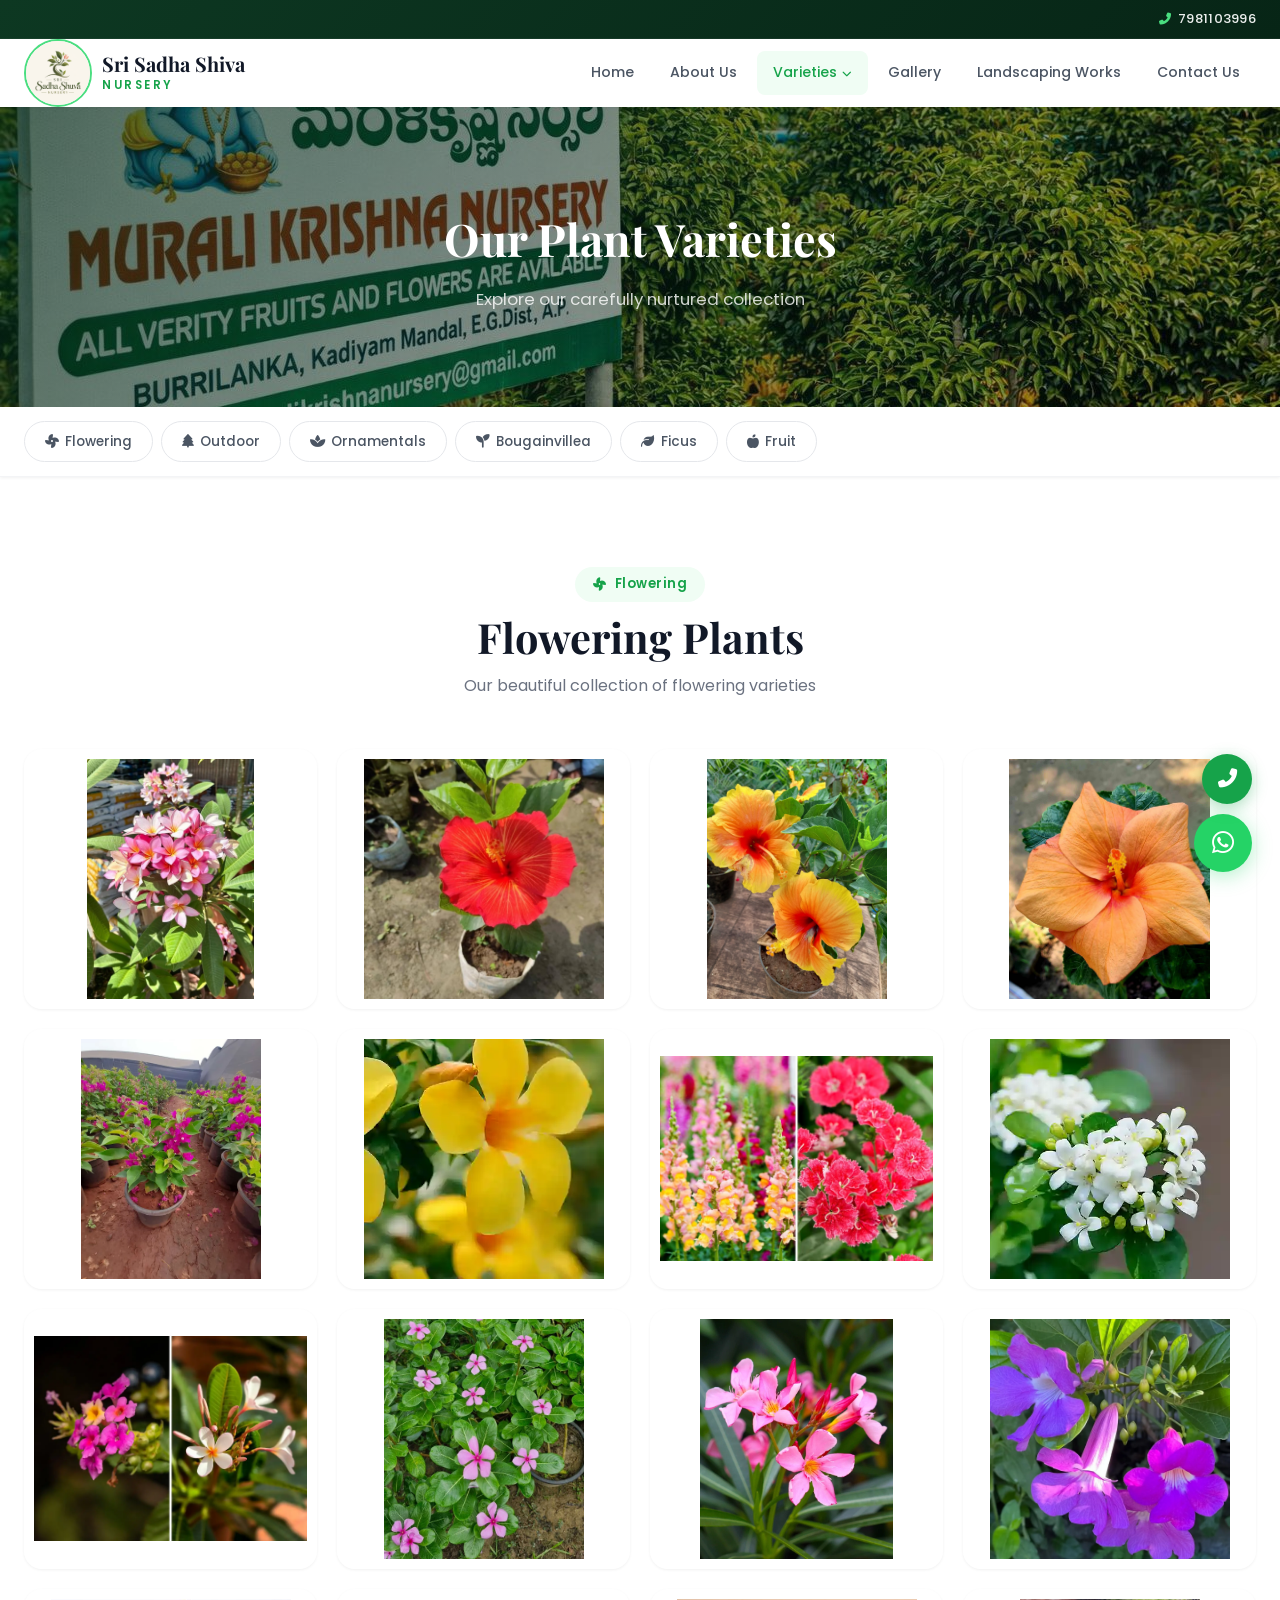
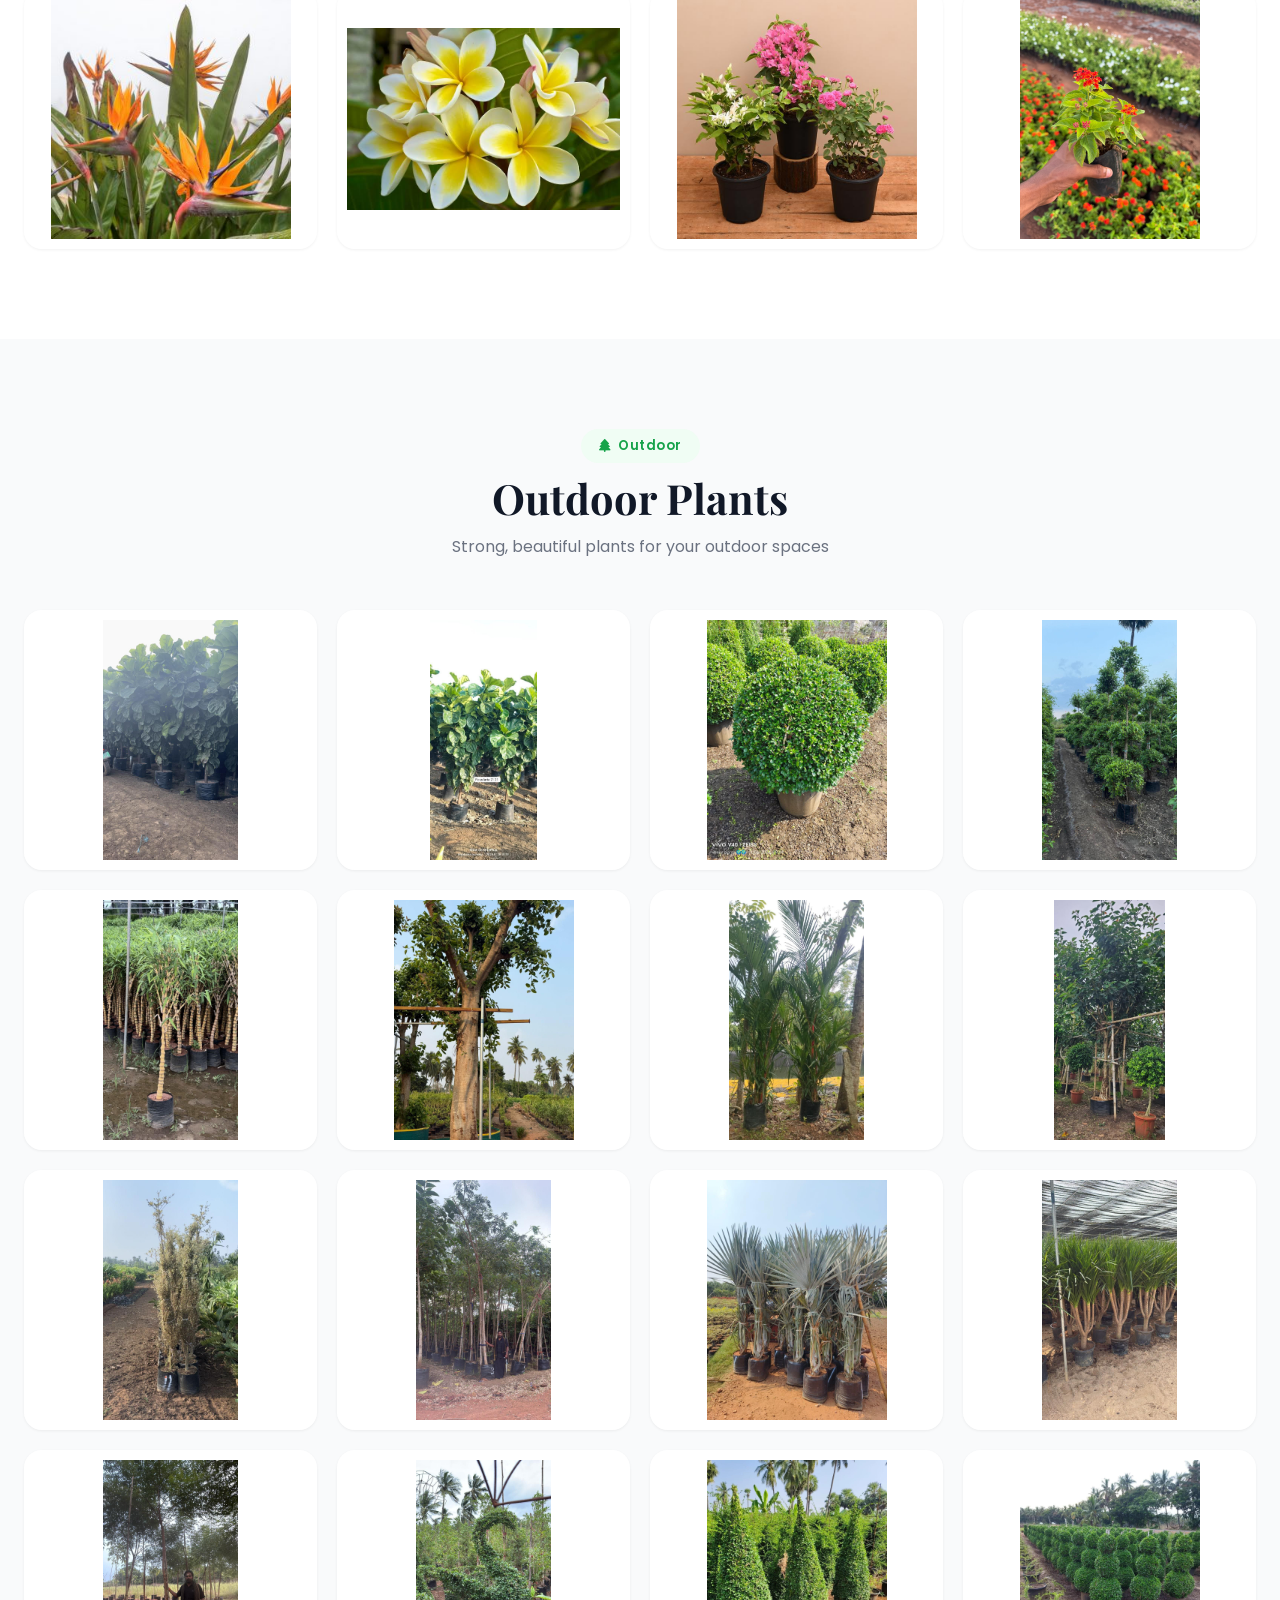
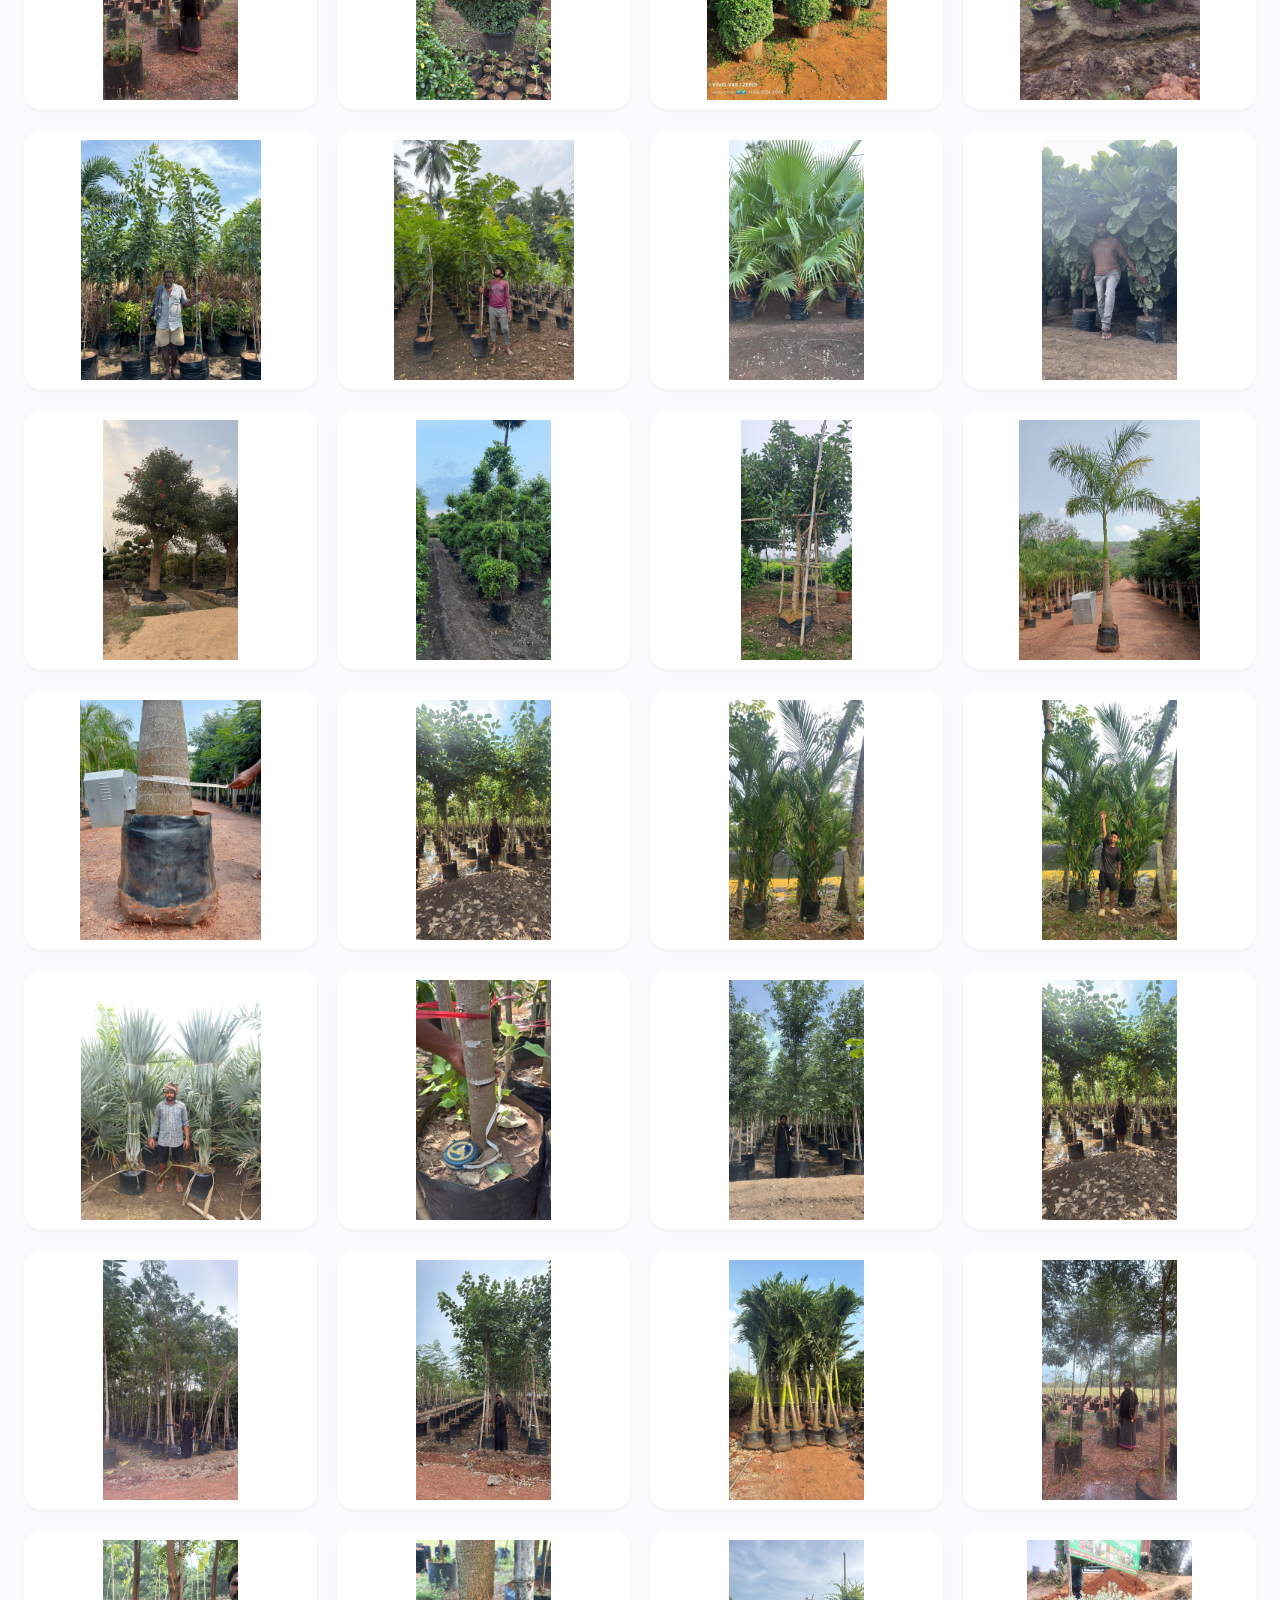
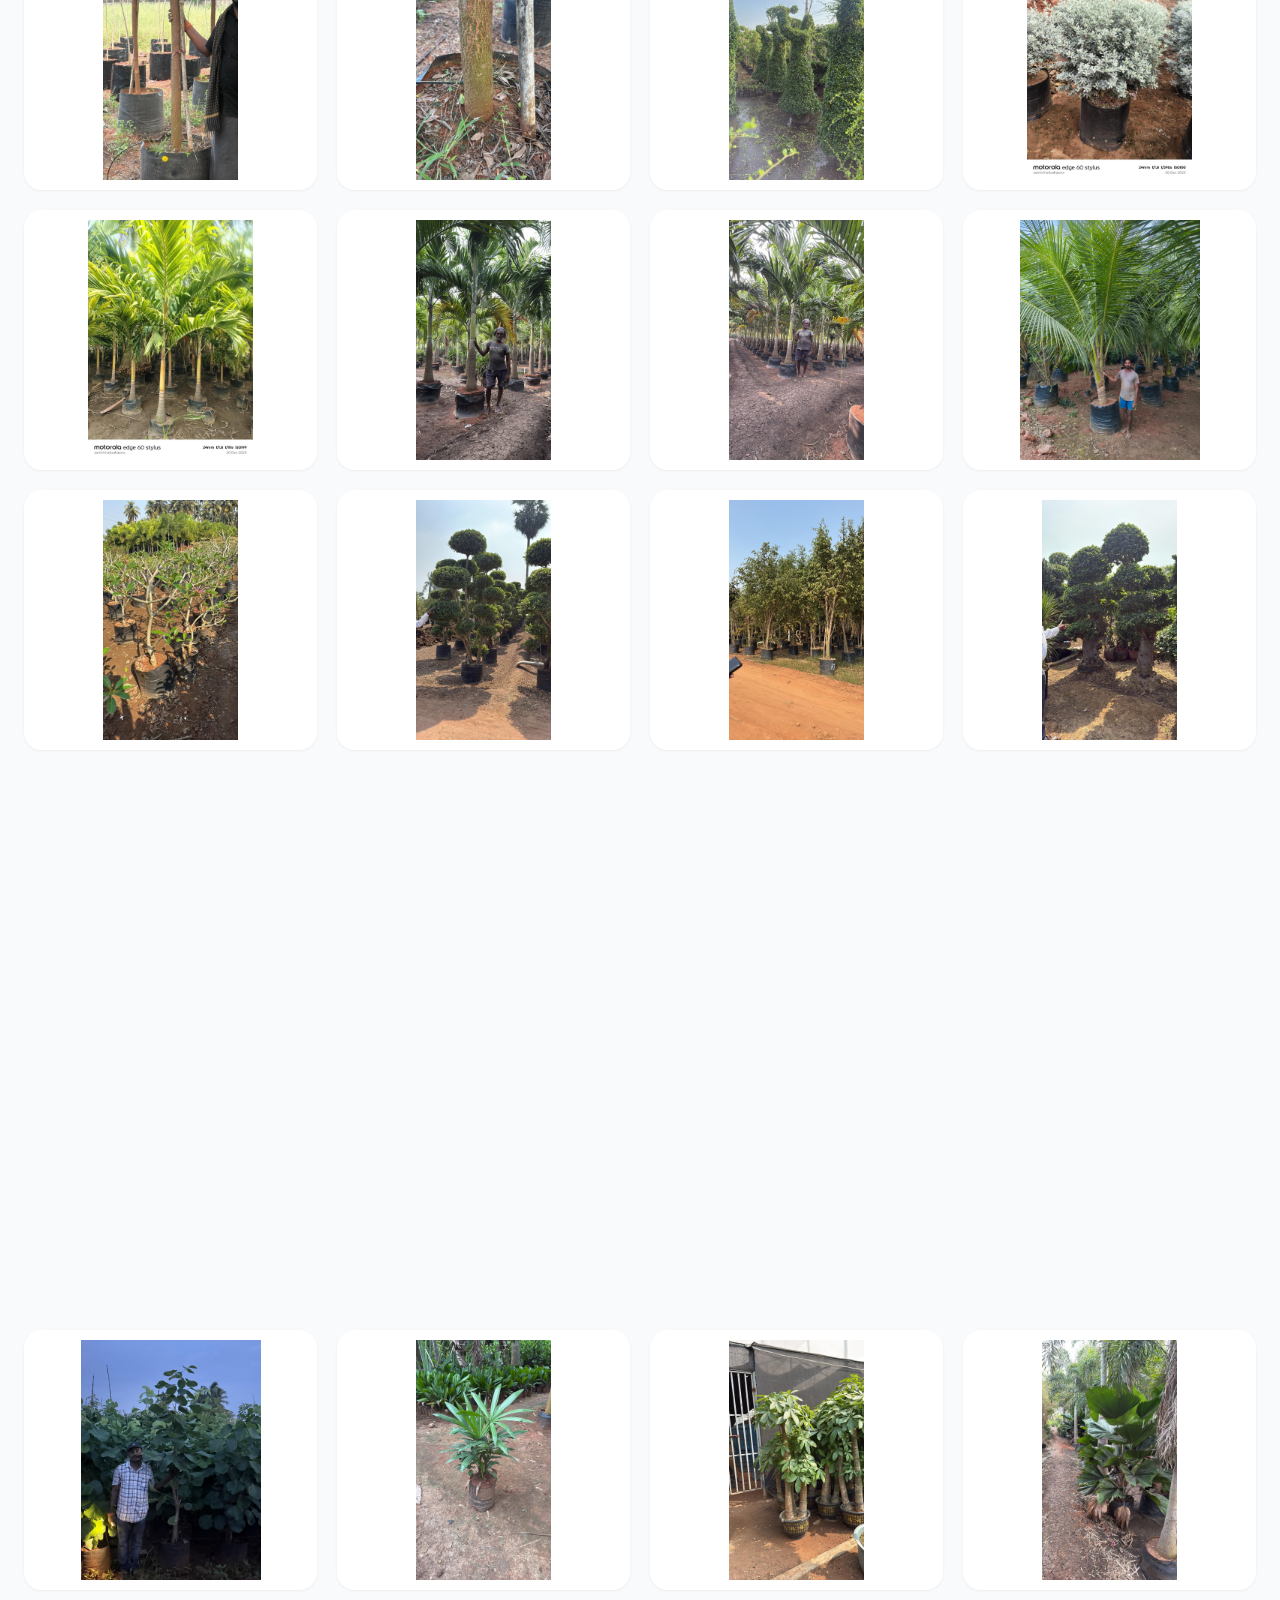
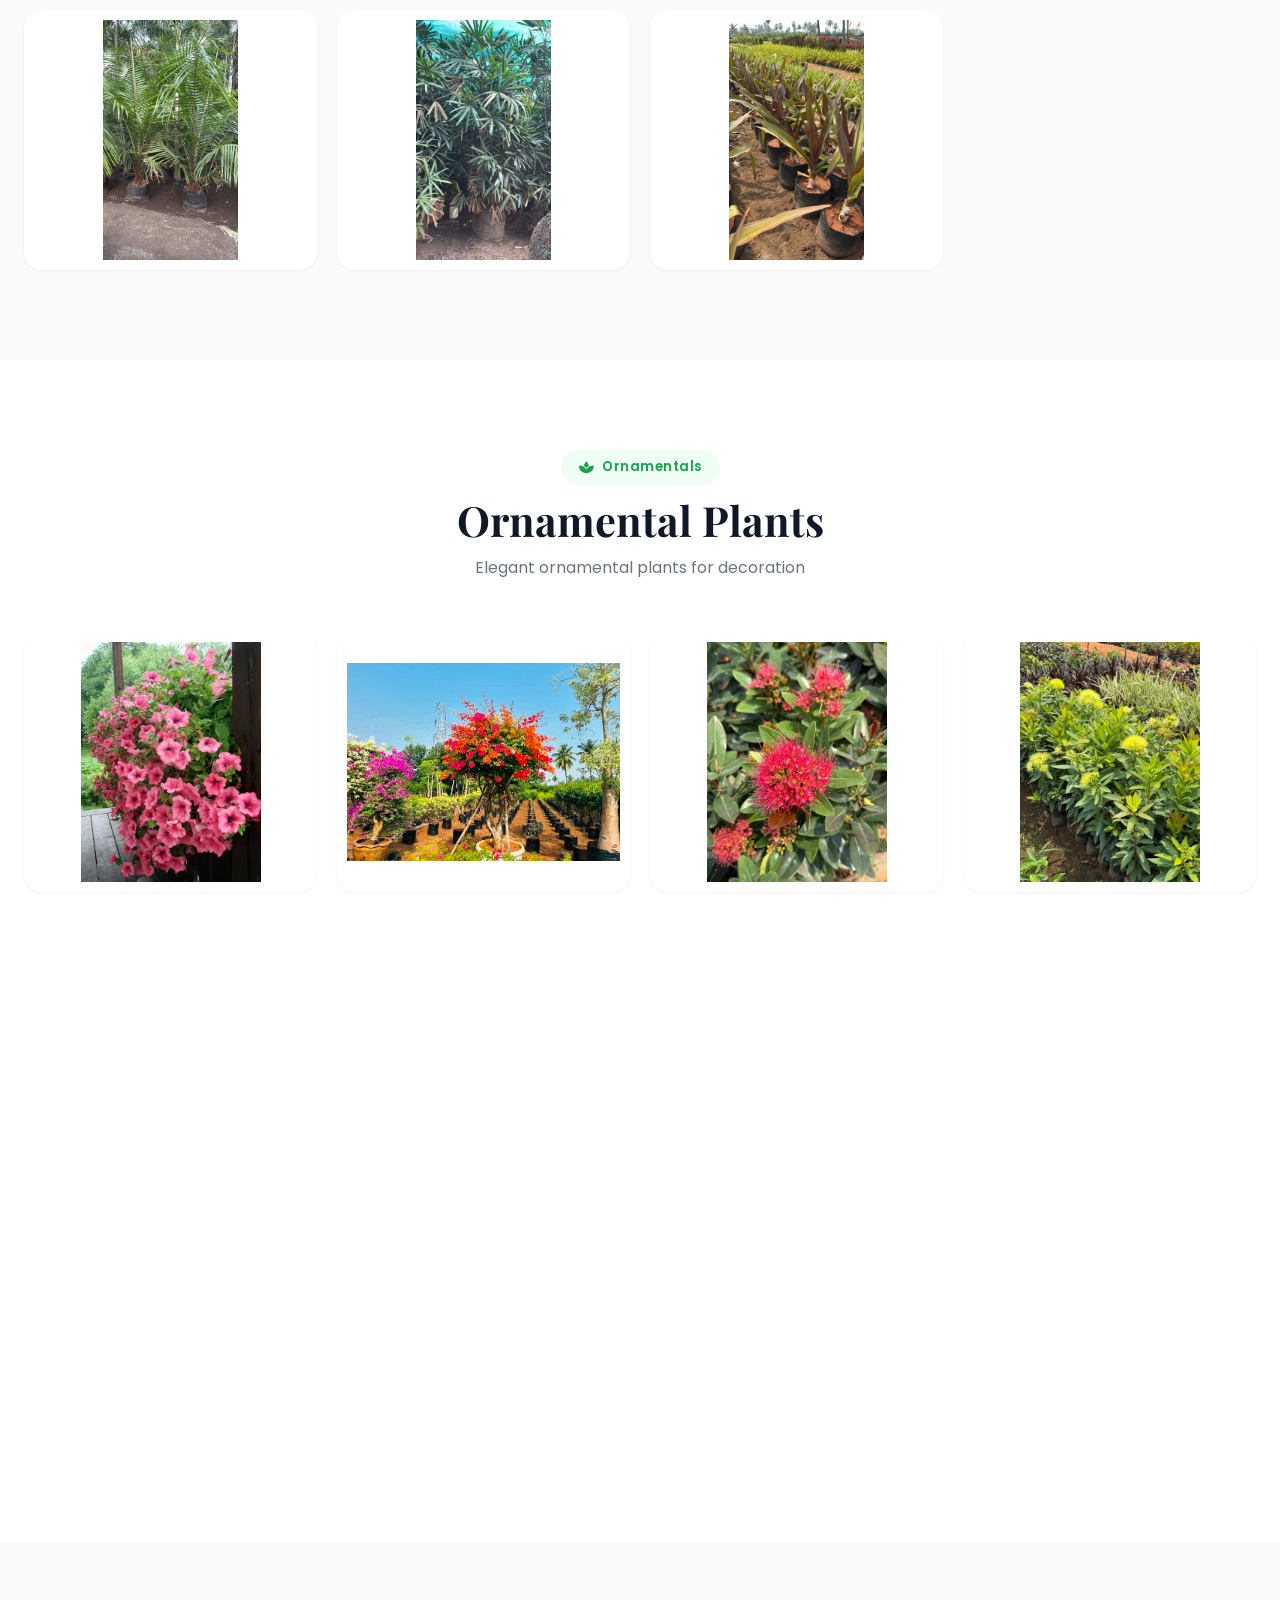
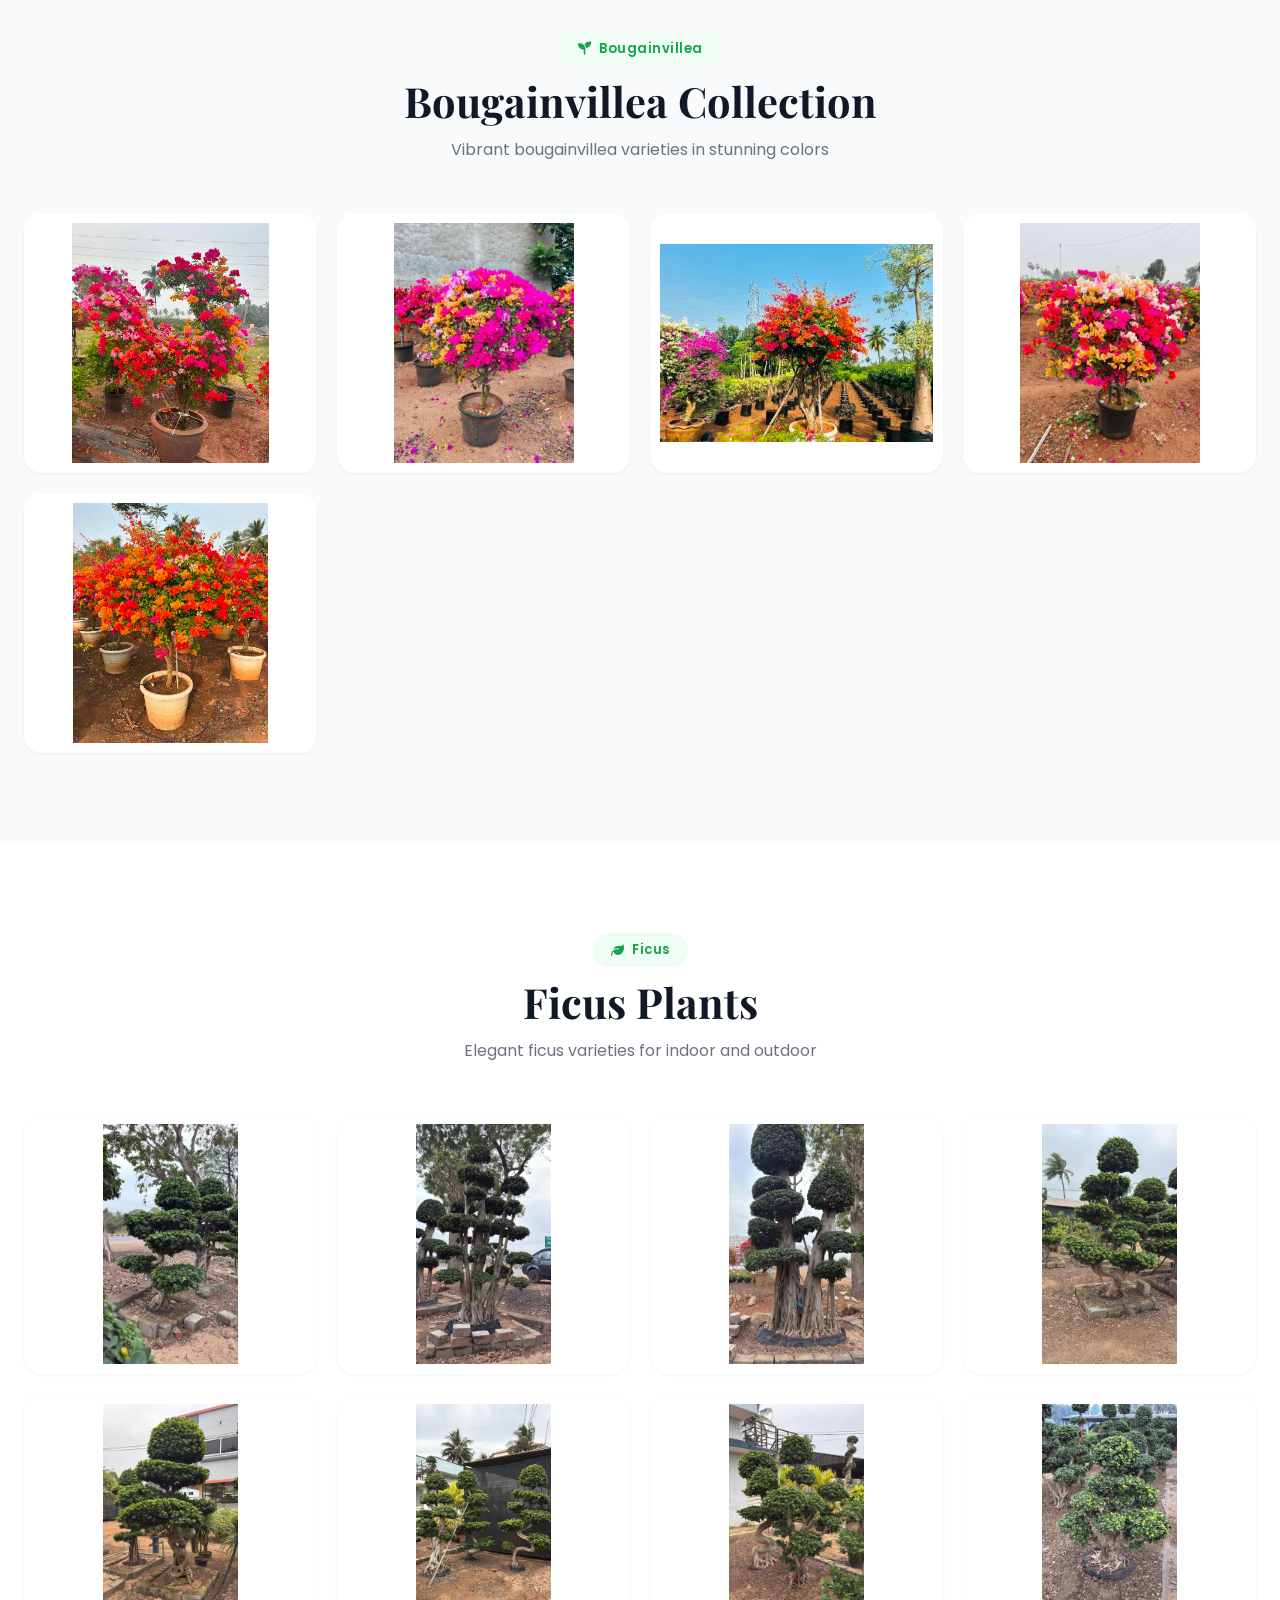
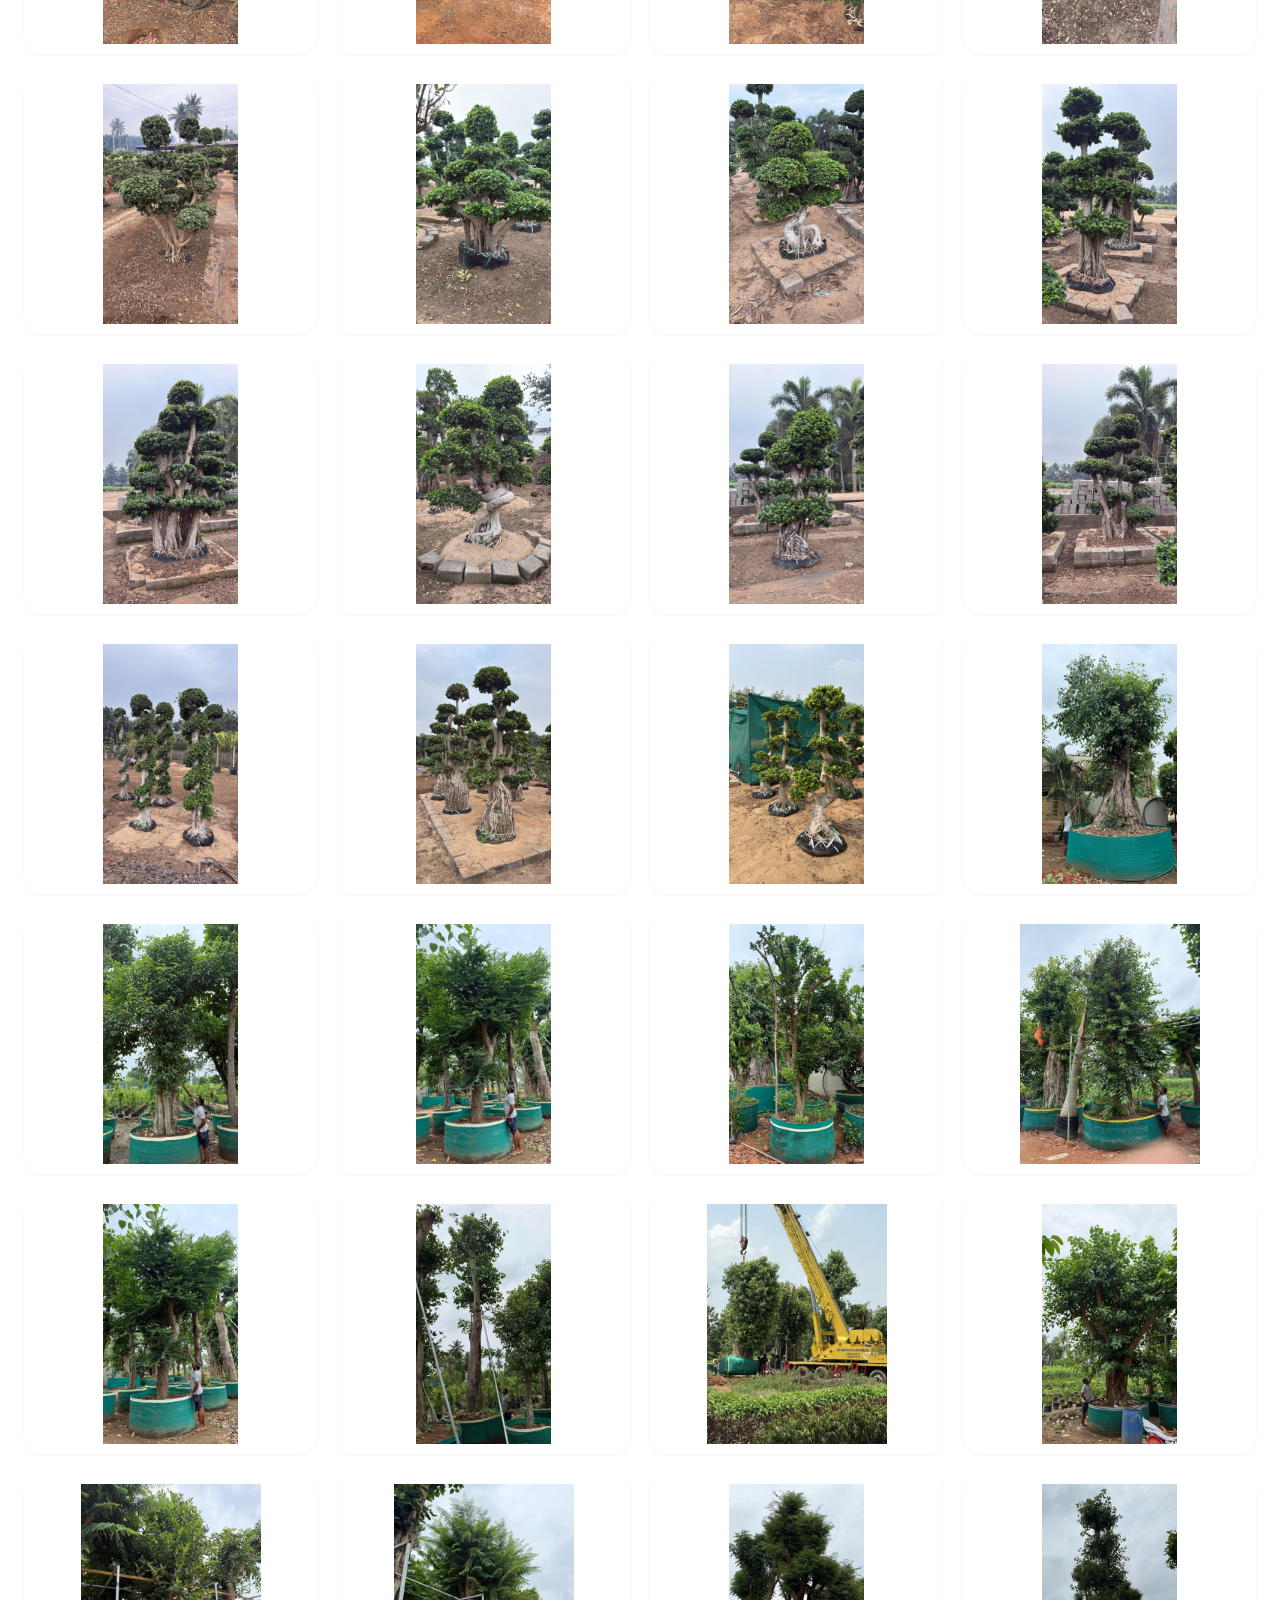
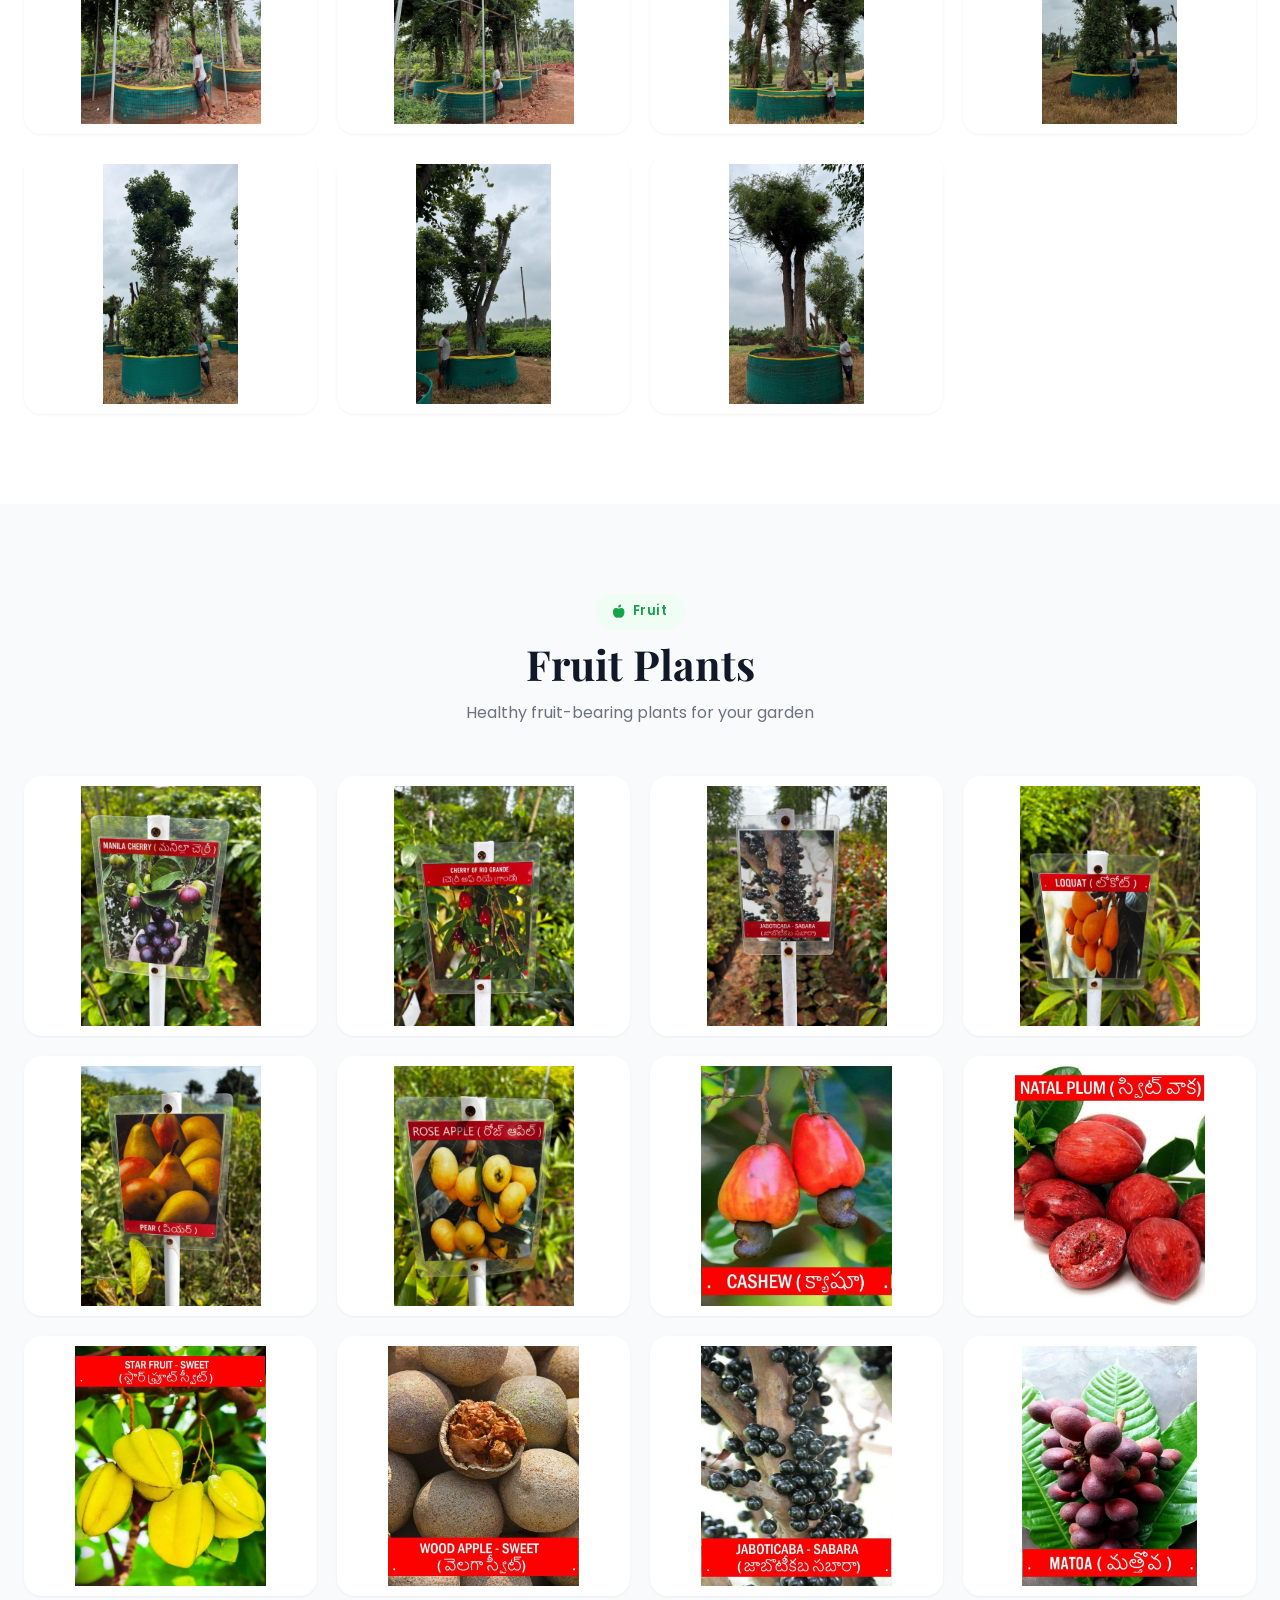
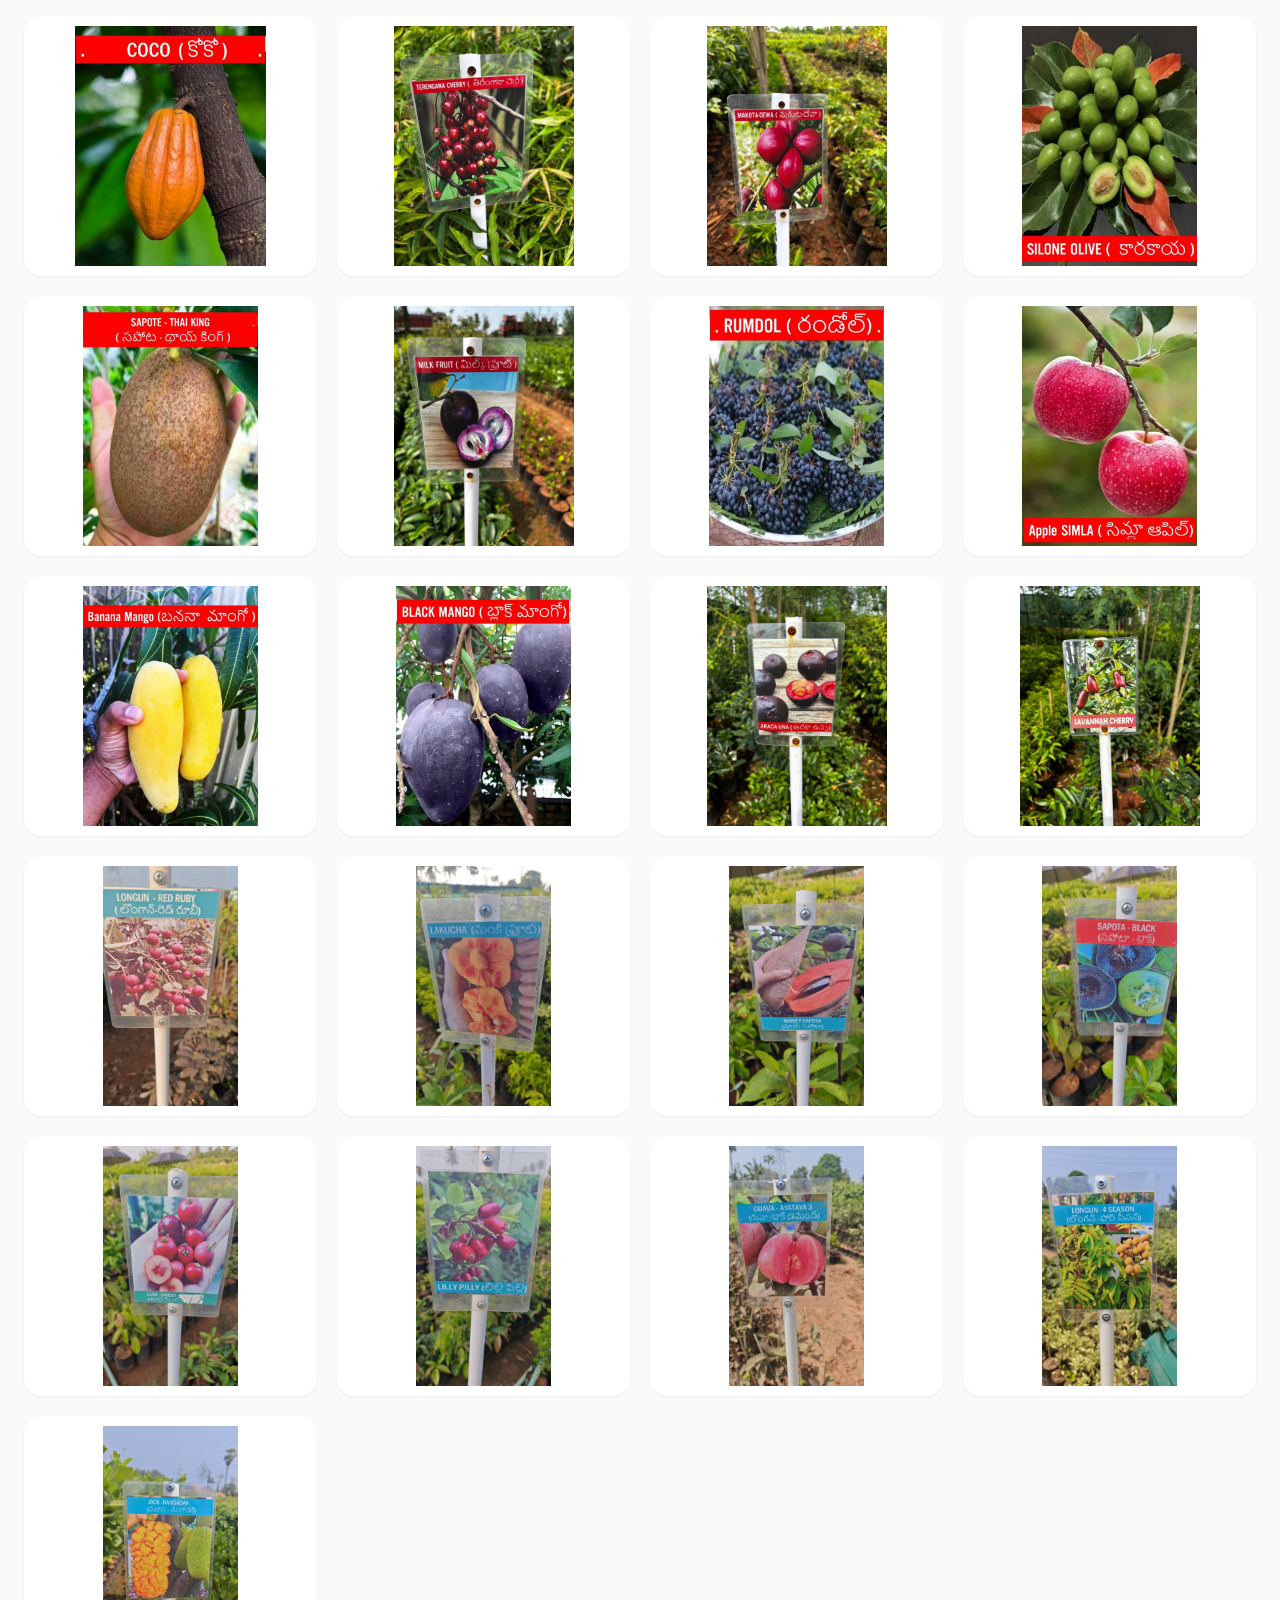
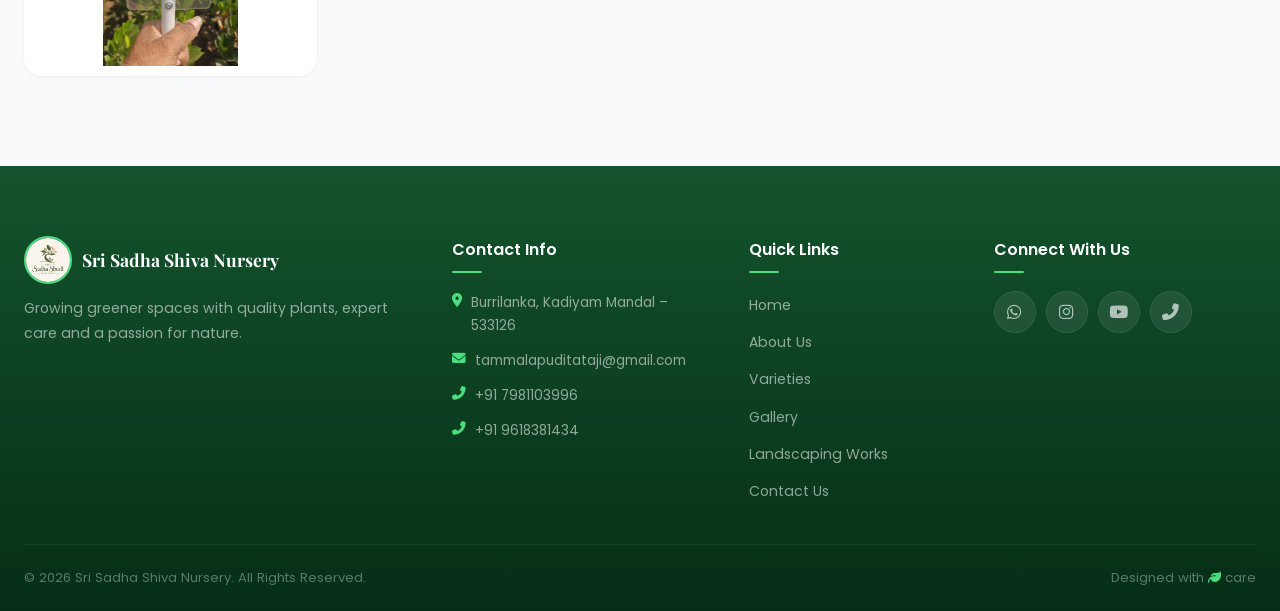
==== plants.html @ 2cfa82bd "Initial commit for Sri Sadha Shiva Nursery" ====
<!DOCTYPE html>
<html lang="en">
<head>
    <meta charset="UTF-8">
    <meta name="viewport" content="width=device-width, initial-scale=1.0">
    <title>Plant Varieties | Sri Sadha Shiva Nursery</title>
    <meta name="description" content="Explore our wide variety of plants - Flowering, Indoor, Outdoor, Ornamental, Bougainvillea, Ficus, and Fruit plants at Sri Sadha Shiva Nursery.">
    <link rel="preconnect" href="https://fonts.googleapis.com">
    <link rel="preconnect" href="https://fonts.gstatic.com" crossorigin>
    <link href="https://fonts.googleapis.com/css2?family=Playfair+Display:wght@400;500;600;700&family=Poppins:wght@300;400;500;600;700&family=Dancing+Script:wght@500;700&display=swap" rel="stylesheet">
    <link rel="stylesheet" href="https://cdnjs.cloudflare.com/ajax/libs/font-awesome/6.5.1/css/all.min.css">
    <link rel="stylesheet" href="styles.css">
</head>
<body>

<!-- ===== TOP BAR ===== -->
<div class="top-bar">
    <div class="container top-bar-inner">
        <div class="top-bar-right">
            <a href="tel:7981103996"><i class="fas fa-phone-alt"></i> 7981103996</a>
        </div>
    </div>
</div>

<!-- ===== HEADER ===== -->
<header class="header" id="header">
    <div class="container header-inner">
        <a href="index.html" class="logo">
            <img src="image copy 15.png" alt="Sri Sadha Shiva Nursery Logo" class="logo-img">
            <div class="logo-text">
                <span class="logo-name">Sri Sadha Shiva</span>
                <span class="logo-sub">NURSERY</span>
            </div>
        </a>
        <nav class="nav-menu" id="navMenu">
            <a href="index.html" class="nav-link">Home</a>
            <a href="index.html#about" class="nav-link">About Us</a>
            <div class="nav-dropdown">
                <a href="plants.html" class="nav-link active">Varieties <i class="fas fa-chevron-down"></i></a>
                <div class="dropdown-content">
                    <a href="#flowering">Flowering Plants</a>
                    <a href="#indoor">Indoor Plants</a>
                    <a href="#outdoor">Outdoor Plants</a>
                    <a href="#ornamentals">Ornamentals</a>
                    <a href="#bougainvillea">Bougainvillea</a>
                    <a href="#ficus">Ficus Plants</a>
                    <a href="#fruit">Fruit Plants</a>
                </div>
            </div>
            <a href="index.html#gallery" class="nav-link">Gallery</a>
            <a href="index.html#landscape" class="nav-link">Landscaping Works</a>
            <a href="index.html#contact" class="nav-link">Contact Us</a>
        </nav>
        <div class="nav-toggle" id="navToggle">
            <span></span><span></span><span></span>
        </div>
    </div>
</header>

<!-- ===== PAGE HERO ===== -->
<section class="page-hero">
    <img src="homepage1.jpg" alt="Our Plant Varieties" class="page-hero-img">
    <div class="page-hero-overlay">
        <h1>Our Plant Varieties</h1>
        <p>Explore our carefully nurtured collection</p>
    </div>
</section>

<!-- ===== CATEGORY NAV ===== -->
<div class="category-nav">
    <div class="container">
        <div class="category-nav-inner">
            <a href="#flowering" class="cat-pill active"><i class="fas fa-fan"></i> Flowering</a>
            <a href="#outdoor" class="cat-pill"><i class="fas fa-tree"></i> Outdoor</a>
            <a href="#ornamentals" class="cat-pill"><i class="fas fa-spa"></i> Ornamentals</a>
            <a href="#bougainvillea" class="cat-pill"><i class="fas fa-seedling"></i> Bougainvillea</a>
            <a href="#ficus" class="cat-pill"><i class="fas fa-leaf"></i> Ficus</a>
            <a href="#fruit" class="cat-pill"><i class="fas fa-apple-whole"></i> Fruit</a>
        </div>
    </div>
</div>

<!-- ===== FLOWERING PLANTS ===== -->
<section class="plant-section section" id="flowering">
    <div class="container">
        <div class="section-header anim-up">
            <span class="section-label"><i class="fas fa-fan"></i> Flowering</span>
            <h2 class="section-title">Flowering Plants</h2>
            <p class="section-desc">Our beautiful collection of flowering varieties</p>
        </div>
        <div class="plant-grid" id="floweringGrid"></div>
    </div>
</section>

<!-- ===== OUTDOOR PLANTS ===== -->
<section class="plant-section section section-alt" id="outdoor">
    <div class="container">
        <div class="section-header anim-up">
            <span class="section-label"><i class="fas fa-tree"></i> Outdoor</span>
            <h2 class="section-title">Outdoor Plants</h2>
            <p class="section-desc">Strong, beautiful plants for your outdoor spaces</p>
        </div>
        <div class="plant-grid" id="outdoorGrid"></div>
    </div>
</section>

<!-- ===== ORNAMENTALS ===== -->
<section class="plant-section section" id="ornamentals">
    <div class="container">
        <div class="section-header anim-up">
            <span class="section-label"><i class="fas fa-spa"></i> Ornamentals</span>
            <h2 class="section-title">Ornamental Plants</h2>
            <p class="section-desc">Elegant ornamental plants for decoration</p>
        </div>
        <div class="plant-grid" id="ornamentalsGrid"></div>
    </div>
</section>

<!-- ===== BOUGAINVILLEA ===== -->
<section class="plant-section section section-alt" id="bougainvillea">
    <div class="container">
        <div class="section-header anim-up">
            <span class="section-label"><i class="fas fa-seedling"></i> Bougainvillea</span>
            <h2 class="section-title">Bougainvillea Collection</h2>
            <p class="section-desc">Vibrant bougainvillea varieties in stunning colors</p>
        </div>
        <div class="plant-grid" id="bougainvilleaGrid"></div>
    </div>
</section>

<!-- ===== FICUS PLANTS ===== -->
<section class="plant-section section" id="ficus">
    <div class="container">
        <div class="section-header anim-up">
            <span class="section-label"><i class="fas fa-leaf"></i> Ficus</span>
            <h2 class="section-title">Ficus Plants</h2>
            <p class="section-desc">Elegant ficus varieties for indoor and outdoor</p>
        </div>
        <div class="plant-grid" id="ficusGrid"></div>
    </div>
</section>

<!-- ===== FRUIT PLANTS ===== -->
<section class="plant-section section section-alt" id="fruit">
    <div class="container">
        <div class="section-header anim-up">
            <span class="section-label"><i class="fas fa-apple-whole"></i> Fruit</span>
            <h2 class="section-title">Fruit Plants</h2>
            <p class="section-desc">Healthy fruit-bearing plants for your garden</p>
        </div>
        <div class="plant-grid" id="fruitGrid"></div>
    </div>
</section>

<!-- ===== FOOTER ===== -->
<footer class="footer">
    <div class="footer-curve"></div>
    <div class="container">
        <div class="footer-grid">
            <div class="footer-col">
                <div class="footer-brand">
                    <img src="image copy 15.png" alt="Logo" class="footer-logo">
                    <h3>Sri Sadha Shiva Nursery</h3>
                </div>
                <p class="footer-desc">Growing greener spaces with quality plants, expert care and a passion for nature.</p>
            </div>
            <div class="footer-col">
                <h4>Contact Info</h4>
                <ul class="footer-contact">
                    <li><i class="fas fa-map-marker-alt"></i> Burrilanka, Kadiyam Mandal – 533126</li>
                    <li><i class="fas fa-envelope"></i> <a href="mailto:tammalapuditataji@gmail.com">tammalapuditataji@gmail.com</a></li>
                    <li><i class="fas fa-phone-alt"></i> <a href="tel:7981103996">+91 7981103996</a></li>
                    <li><i class="fas fa-phone-alt"></i> <a href="tel:9618381434">+91 9618381434</a></li>
                </ul>
            </div>
            <div class="footer-col">
                <h4>Quick Links</h4>
                <ul class="footer-links">
                    <li><a href="index.html">Home</a></li>
                    <li><a href="index.html#about">About Us</a></li>
                    <li><a href="plants.html">Varieties</a></li>
                    <li><a href="index.html#gallery">Gallery</a></li>
                    <li><a href="index.html#landscape">Landscaping Works</a></li>
                    <li><a href="index.html#contact">Contact Us</a></li>
                </ul>
            </div>
            <div class="footer-col">
                <h4>Connect With Us</h4>
                <div class="footer-social">
                    <a href="https://wa.me/917981103996" target="_blank" class="social-icon"><i class="fab fa-whatsapp"></i></a>
                    <a href="https://www.instagram.com/sri_sadha_shiva_nursery?stkn=NnQ1b3c1eXBoYTY3" target="_blank" class="social-icon"><i class="fab fa-instagram"></i></a>
                    <a href="#" class="social-icon"><i class="fab fa-youtube"></i></a>
                    <a href="tel:7981103996" class="social-icon"><i class="fas fa-phone-alt"></i></a>
                </div>
            </div>
        </div>
        <div class="footer-bottom">
            <p>&copy; 2026 Sri Sadha Shiva Nursery. All Rights Reserved.</p>
            <p>Designed with <i class="fas fa-leaf" style="color: #4ade80;"></i> care</p>
        </div>
    </div>
</footer>

<!-- Lightbox -->
<div class="lightbox" id="lightbox">
    <button class="lightbox-close"><i class="fas fa-times"></i></button>
    <button class="lightbox-prev"><i class="fas fa-chevron-left"></i></button>
    <button class="lightbox-next"><i class="fas fa-chevron-right"></i></button>
    <div class="lightbox-content">
        <img src="" alt="" id="lightboxImg">
    </div>
</div>

<!-- Floating Buttons -->
<a href="https://wa.me/917981103996" target="_blank" class="floating-btn floating-whatsapp"><i class="fab fa-whatsapp"></i></a>
<a href="tel:7981103996" class="floating-btn floating-call"><i class="fas fa-phone-alt"></i></a>

<script src="script.js"></script>
<script src="plants-data.js"></script>
</body>
</html>
---- styles.css ----
/* ===== RESET & VARIABLES ===== */
*, *::before, *::after { margin: 0; padding: 0; box-sizing: border-box; }

:root {
    --green-50: #f0fdf4; --green-100: #dcfce7; --green-200: #bbf7d0;
    --green-300: #86efac; --green-400: #4ade80; --green-500: #22c55e;
    --green-600: #16a34a; --green-700: #15803d; --green-800: #166534;
    --green-900: #14532d; --green-950: #052e16;
    --white: #ffffff; --off-white: #f9fafb;
    --gray-50: #f9fafb; --gray-100: #f3f4f6; --gray-200: #e5e7eb;
    --gray-300: #d1d5db; --gray-500: #6b7280; --gray-600: #4b5563;
    --gray-700: #374151; --gray-800: #1f2937; --gray-900: #111827;
    --shadow-sm: 0 1px 3px rgba(0,0,0,0.06);
    --shadow-md: 0 4px 16px rgba(0,0,0,0.08);
    --shadow-lg: 0 12px 40px rgba(0,0,0,0.1);
    --radius: 12px; --radius-lg: 18px; --radius-xl: 24px;
    --transition: all 0.3s cubic-bezier(0.4, 0, 0.2, 1);
}

html { scroll-behavior: smooth; font-size: 16px; }

body {
    font-family: 'Poppins', sans-serif;
    color: var(--gray-700);
    background: var(--white);
    overflow-x: hidden;
    line-height: 1.7;
}

a { text-decoration: none; color: inherit; }
img { max-width: 100%; display: block; }

.container { max-width: 1280px; margin: 0 auto; padding: 0 24px; }
.section { padding: 90px 0; }
.section-alt { background: var(--gray-50); }

/* ===== SECTION HEADERS ===== */
.section-label {
    display: inline-flex; align-items: center; gap: 8px;
    background: var(--green-50); color: var(--green-600);
    padding: 6px 18px; border-radius: 50px;
    font-size: 0.82rem; font-weight: 600; letter-spacing: 0.5px;
    margin-bottom: 10px;
}
.section-title {
    font-family: 'Playfair Display', serif;
    font-size: 2.6rem; font-weight: 700; color: var(--gray-900);
    margin-bottom: 10px; line-height: 1.2;
}
.section-desc { color: var(--gray-500); font-size: 1rem; max-width: 550px; }
.section-header { text-align: center; margin-bottom: 50px; }
.section-header .section-desc { margin: 0 auto; }

/* ===== BUTTONS ===== */
.btn-primary {
    display: inline-flex; align-items: center; gap: 8px;
    padding: 13px 30px;
    background: linear-gradient(135deg, var(--green-500), var(--green-700));
    color: var(--white); border: none; border-radius: 50px;
    font-family: 'Poppins', sans-serif; font-size: 0.92rem; font-weight: 600;
    cursor: pointer; transition: var(--transition);
    box-shadow: 0 4px 15px rgba(22, 163, 74, 0.25);
}
.btn-primary:hover {
    transform: translateY(-2px);
    box-shadow: 0 8px 25px rgba(22, 163, 74, 0.35);
}
.btn-lg { padding: 16px 40px; font-size: 1rem; }
.btn-full { width: 100%; justify-content: center; }

/* ===== TOP BAR ===== */
.top-bar {
    background: linear-gradient(135deg, #0d3822, #072516);
    padding: 8px 0;
    border-bottom: 1px solid rgba(255, 255, 255, 0.05);
}
.top-bar-inner {
    display: flex; justify-content: flex-end; align-items: center;
}
.top-bar a {
    color: rgba(255,255,255,0.92); font-size: 0.82rem; font-weight: 500;
    display: flex; align-items: center; gap: 7px; transition: var(--transition);
    letter-spacing: 0.3px;
}
.top-bar a:hover { color: var(--white); }
.top-bar a i { font-size: 0.75rem; color: #4ade80; }

/* ===== HEADER ===== */
.header {
    background: var(--white);
    padding: 0;
    position: sticky; top: 0; z-index: 1000;
    box-shadow: var(--shadow-sm);
    transition: var(--transition);
}
.header.scrolled { box-shadow: var(--shadow-md); }

.header-inner {
    display: flex; justify-content: space-between; align-items: center;
}

.logo {
    display: flex; align-items: center; gap: 10px; z-index: 1001;
}
.logo-img {
    width: 68px; height: 68px; border-radius: 50%;
    object-fit: contain; border: 2px solid var(--green-400);
}
.logo-text { display: flex; flex-direction: column; }
.logo-name {
    font-family: 'Playfair Display', serif;
    font-size: 1.25rem; font-weight: 700; color: var(--gray-900); line-height: 1.2;
}
.logo-sub {
    font-size: 0.72rem; color: var(--green-600);
    font-weight: 600; letter-spacing: 2.5px;
}

.nav-menu { display: flex; align-items: center; gap: 4px; }

.nav-link {
    padding: 10px 16px; color: var(--gray-600);
    font-size: 0.88rem; font-weight: 500;
    border-radius: 8px; transition: var(--transition);
    display: flex; align-items: center; gap: 5px;
}
.nav-link:hover, .nav-link.active {
    color: var(--green-600); background: var(--green-50);
}
.nav-link i.fa-chevron-down { font-size: 0.6rem; transition: var(--transition); }

/* Dropdown */
.nav-dropdown { position: relative; }
.dropdown-content {
    position: absolute; top: 100%; left: 0;
    background: var(--white); min-width: 220px;
    border-radius: var(--radius); box-shadow: var(--shadow-lg);
    opacity: 0; visibility: hidden;
    transform: translateY(10px);
    transition: var(--transition);
    padding: 8px; z-index: 100;
    border: 1px solid var(--gray-100);
}
.nav-dropdown:hover .dropdown-content {
    opacity: 1; visibility: visible; transform: translateY(0);
}
.nav-dropdown:hover .nav-link i.fa-chevron-down {
    transform: rotate(180deg);
}
.dropdown-content a {
    display: flex; align-items: center; gap: 8px;
    padding: 10px 14px; color: var(--gray-600);
    font-size: 0.88rem; font-weight: 500;
    border-radius: 8px; transition: var(--transition);
}
.dropdown-content a:hover {
    background: var(--green-50); color: var(--green-700);
}

.nav-toggle {
    display: none; flex-direction: column; gap: 5px;
    cursor: pointer; z-index: 1001; padding: 5px;
}
.nav-toggle span {
    width: 25px; height: 2.5px; background: var(--gray-800);
    border-radius: 3px; transition: var(--transition);
}

/* ===== HERO ===== */
.hero {
    position: relative; width: 100%;
    padding: 0; overflow: hidden;
    background: #0a1f14;
}
.hero-slider { position: relative; width: 100%; display: grid; }
.hero-slide {
    grid-area: 1 / 1; width: 100%; height: 100%;
    opacity: 0; z-index: 1;
    display: flex; align-items: center; justify-content: center;
    position: relative;
    pointer-events: none;
    overflow: hidden;
}
.hero-slide.active {
    opacity: 1;
    z-index: 3;
    pointer-events: auto;
}
.hero-slide.last-active {
    opacity: 1 !important;
    z-index: 2 !important;
    transform: none !important;
    transition: none !important;
    pointer-events: none;
}
.hero-img {
    width: 100%; height: calc(100vh - 105px); object-fit: cover;
    object-position: center;
    display: block;
    transform: none !important;
}

/* Slide 1 (Image 1): Smooth fade transition */
.hero-slide:nth-child(1) {
    transform: none;
    transition: opacity 1.25s ease-in-out;
}
.hero-slide:nth-child(1).active {
    opacity: 1;
}

/* Slide 2 (Image 2): Smooth horizontal slide/reveal */
.hero-slide:nth-child(2) {
    transform: translate3d(35px, 0, 0);
    transition: opacity 1.15s cubic-bezier(0.25, 1, 0.5, 1), transform 1.25s cubic-bezier(0.22, 1, 0.36, 1);
}
.hero-slide:nth-child(2).active {
    opacity: 1;
    transform: translate3d(0, 0, 0);
}

/* Slide 3 (Image 3): Smooth fade transition */
.hero-slide:nth-child(3) {
    transform: none;
    transition: opacity 1.25s ease-in-out;
}
.hero-slide:nth-child(3).active {
    opacity: 1;
}

/* Slide 4 (Image 4): Smooth horizontal/soft reveal transition */
.hero-slide:nth-child(4) {
    transform: translate3d(-35px, 0, 0);
    transition: opacity 1.15s cubic-bezier(0.25, 1, 0.5, 1), transform 1.25s cubic-bezier(0.22, 1, 0.36, 1);
}
.hero-slide:nth-child(4).active {
    opacity: 1;
    transform: translate3d(0, 0, 0);
}

/* Hero Text Animation */
.hero-content {
    position: absolute; top: 48%; left: 0; transform: translateY(-50%);
    width: 100%; z-index: 10; pointer-events: none;
    padding: 0 6%; text-align: left;
}
.hero-text-anim {
    max-width: 700px;
    opacity: 0;
}
.hero-slide.active .hero-text-anim {
    opacity: 1;
}
.hero-strip {
    display: block;
    font-family: 'Poppins', sans-serif;
    font-size: 1.05rem;
    font-weight: 600;
    text-transform: uppercase;
    letter-spacing: 3.5px;
    color: #86efac;
    margin-bottom: 12px;
    text-shadow: 0 2px 12px rgba(0, 0, 0, 0.85);
    opacity: 0;
    transform: translateY(20px);
}
.hero-title-new {
    font-family: 'Playfair Display', Georgia, serif;
    font-size: 3.8rem;
    font-weight: 700;
    color: var(--white);
    line-height: 1.15;
    letter-spacing: -0.5px;
    text-shadow: 0 3px 22px rgba(0, 0, 0, 0.75), 0 1px 3px rgba(0, 0, 0, 0.9);
    opacity: 0;
    transform: translateY(24px);
}
.hero-slide.active .hero-strip {
    animation: heroTextReveal 0.9s cubic-bezier(0.16, 1, 0.3, 1) 0.15s forwards;
}
.hero-slide.active .hero-title-new {
    animation: heroTextReveal 1.1s cubic-bezier(0.16, 1, 0.3, 1) 0.3s forwards;
}
@keyframes heroTextReveal {
    from {
        opacity: 0;
        transform: translateY(22px);
    }
    to {
        opacity: 1;
        transform: translateY(0);
    }
}

.hero-dots {
    position: absolute; bottom: 25px; left: 50%; transform: translateX(-50%);
    display: flex; gap: 10px; z-index: 20;
}
.dot {
    width: 10px; height: 10px; border-radius: 50%;
    background: rgba(255,255,255,0.4); cursor: pointer;
    transition: var(--transition); border: 2px solid transparent;
}
.dot.active { background: var(--green-400); border-color: var(--white); width: 28px; border-radius: 10px; }

.hero-arrow {
    position: absolute; top: 50%; transform: translateY(-50%); z-index: 20;
    width: 48px; height: 48px; border-radius: 50%;
    border: 2px solid rgba(255,255,255,0.4);
    background: rgba(255,255,255,0.15); color: var(--white);
    font-size: 1rem; cursor: pointer; transition: var(--transition);
    display: flex; align-items: center; justify-content: center;
    backdrop-filter: blur(8px);
}
.hero-arrow:hover {
    background: var(--green-600); border-color: var(--green-600);
    transform: translateY(-50%) scale(1.05);
}
.hero-prev { left: 20px; }
.hero-next { right: 20px; }

/* ===== ABOUT ===== */
.about-grid {
    display: grid; grid-template-columns: 1fr 1fr; gap: 55px; align-items: center;
}
.about-image {
    position: relative; border-radius: var(--radius-xl); overflow: hidden;
    box-shadow: var(--shadow-lg);
    background: var(--gray-100);
}
.about-image img {
    width: 100%;
    height: auto;
    aspect-ratio: 3 / 2;
    object-fit: cover;
    object-position: center;
    display: block;
    image-rendering: -webkit-optimize-contrast;
    image-rendering: high-quality;
}
.about-badge {
    position: absolute; bottom: 20px; right: 20px;
    background: linear-gradient(135deg, rgba(20, 83, 45, 0.92), rgba(22, 163, 74, 0.92));
    backdrop-filter: blur(8px);
    -webkit-backdrop-filter: blur(8px);
    padding: 10px 22px; border-radius: 50px; color: var(--white);
    display: flex; align-items: center; gap: 8px;
    font-weight: 600; font-size: 0.86rem;
    box-shadow: 0 4px 15px rgba(0, 0, 0, 0.2);
    border: 1px solid rgba(255, 255, 255, 0.2);
}
.about-badge i { color: #86efac; font-size: 0.85rem; }
.about-text .section-label { margin-bottom: 12px; }
.about-text .section-title { font-size: 2.3rem; margin-bottom: 20px; color: var(--gray-900); line-height: 1.25; }
.about-desc { color: var(--gray-600); margin-bottom: 16px; font-size: 0.98rem; line-height: 1.85; }
.about-quote-box {
    margin: 24px 0 28px;
}
.about-quote {
    color: var(--green-900);
    font-family: 'Playfair Display', Georgia, serif;
    font-size: 1.18rem;
    font-weight: 600;
    font-style: italic;
    line-height: 1.6;
    padding: 16px 22px;
    border-left: 3.5px solid var(--green-600);
    background: linear-gradient(to right, var(--green-50), rgba(240, 253, 244, 0.3));
    border-radius: 0 var(--radius) var(--radius) 0;
    margin: 0;
}
.btn-about {
    display: inline-flex; align-items: center; gap: 10px;
    padding: 14px 34px;
    background: linear-gradient(135deg, var(--green-600), var(--green-800));
    color: var(--white); border-radius: 50px;
    font-weight: 600; font-size: 0.94rem;
    transition: var(--transition);
    box-shadow: 0 4px 15px rgba(22, 163, 74, 0.28);
}
.btn-about:hover {
    transform: translateY(-2px);
    box-shadow: 0 8px 24px rgba(22, 163, 74, 0.38);
    color: var(--white);
}

/* ===== INSIDE OUR GREEN WORLD ===== */
.split-image {
    background: linear-gradient(180deg, #ffffff 0%, #f6faf6 50%, #ffffff 100%);
}
.split-container {
    display: grid; grid-template-columns: repeat(3, 1fr);
    gap: 26px;
}
.split-panel {
    height: 420px; border-radius: var(--radius-xl); overflow: hidden;
    box-shadow: 0 8px 24px rgba(10, 35, 20, 0.08);
    background: var(--gray-100);
    position: relative;
    transition: transform 0.45s cubic-bezier(0.25, 1, 0.5, 1), box-shadow 0.45s ease;
}
.split-panel:hover {
    transform: translateY(-5px);
    box-shadow: 0 16px 36px rgba(16, 101, 52, 0.16);
}
.split-img {
    width: 100%; height: 100%;
    object-fit: cover; object-position: center;
    display: block;
    image-rendering: -webkit-optimize-contrast;
    image-rendering: high-quality;
    transition: transform 0.6s cubic-bezier(0.25, 1, 0.5, 1);
}
.split-panel:hover .split-img {
    transform: scale(1.025);
}

/* ===== COLLECTIONS ===== */
.collections-grid {
    display: grid; grid-template-columns: repeat(4, 1fr); gap: 24px;
}
.collection-card {
    background: var(--white); border-radius: var(--radius-xl);
    overflow: hidden; box-shadow: 0 4px 18px rgba(10, 35, 20, 0.07);
    border: 1px solid rgba(22, 163, 74, 0.08);
    transition: transform 0.4s cubic-bezier(0.25, 1, 0.5, 1), box-shadow 0.4s ease;
}
.collection-card:hover {
    transform: translateY(-6px);
    box-shadow: 0 16px 36px rgba(16, 101, 52, 0.15);
}
.collection-img {
    position: relative; overflow: hidden; height: 260px; background: var(--gray-100);
}
.collection-img img {
    width: 100%; height: 100%; object-fit: cover; object-position: center;
    display: block;
    image-rendering: -webkit-optimize-contrast;
    image-rendering: high-quality;
    transition: transform 0.6s cubic-bezier(0.25, 1, 0.5, 1);
}
.collection-card:hover .collection-img img { transform: scale(1.04); }
.collection-overlay {
    position: absolute; top: 0; left: 0; width: 100%; height: 100%;
    background: linear-gradient(to top, rgba(6, 24, 15, 0.78), rgba(6, 24, 15, 0.25) 55%, transparent);
    display: flex; align-items: flex-end; justify-content: center;
    padding-bottom: 25px; opacity: 0; transition: var(--transition);
}
.collection-card:hover .collection-overlay { opacity: 1; }
.collection-btn {
    padding: 10px 24px; background: var(--white); color: var(--green-800);
    border-radius: 50px; font-weight: 600; font-size: 0.88rem;
    display: flex; align-items: center; gap: 7px;
    box-shadow: 0 4px 15px rgba(0,0,0,0.18);
    transform: translateY(12px); transition: var(--transition);
}
.collection-card:hover .collection-btn { transform: translateY(0); }
.collection-card h3 {
    padding: 16px 14px; text-align: center;
    font-family: 'Playfair Display', Georgia, serif;
    font-size: 1.12rem; font-weight: 600; color: var(--gray-900);
    letter-spacing: -0.2px;
}
.collections-cta { text-align: center; margin-top: 45px; }

/* ===== GALLERY ===== */
.gallery-grid {
    display: grid; grid-template-columns: repeat(4, 1fr); gap: 20px;
}
.gallery-item {
    border-radius: var(--radius-lg); overflow: hidden;
    cursor: pointer; transition: var(--transition);
    box-shadow: var(--shadow-sm);
}
.gallery-item:hover {
    transform: translateY(-4px) scale(1.01); box-shadow: var(--shadow-lg);
}
.gallery-item img {
    width: 100%; height: 280px; object-fit: cover;
    transition: transform 0.4s ease; border-radius: var(--radius-lg);
}
.gallery-item:hover img { transform: scale(1.04); }

/* ===== CUSTOMER REVIEWS ===== */
.reviews {
    background: linear-gradient(180deg, #ffffff 0%, #f6faf6 50%, #ffffff 100%);
    position: relative;
    overflow: hidden;
}
.reviews-slider-wrap {
    position: relative;
    padding: 0 45px;
    margin-top: 20px;
}
.reviews-track {
    display: flex;
    gap: 24px;
    overflow-x: auto;
    scroll-snap-type: x mandatory;
    scroll-behavior: smooth;
    scrollbar-width: none;
    -ms-overflow-style: none;
    padding: 15px 5px 25px;
}
.reviews-track::-webkit-scrollbar {
    display: none;
}
.review-card {
    flex: 0 0 calc((100% - 48px) / 3);
    scroll-snap-align: start;
    background: var(--white);
    border-radius: var(--radius-xl);
    padding: 30px 26px;
    box-shadow: 0 4px 20px rgba(10, 35, 20, 0.06);
    border: 1px solid rgba(22, 163, 74, 0.1);
    display: flex;
    flex-direction: column;
    justify-content: space-between;
    transition: transform 0.35s ease, box-shadow 0.35s ease, border-color 0.35s ease;
    position: relative;
}
.review-card:hover {
    transform: translateY(-5px);
    box-shadow: 0 14px 34px rgba(16, 101, 52, 0.13);
    border-color: rgba(22, 163, 74, 0.25);
}
.review-card-top {
    display: flex;
    align-items: center;
    justify-content: space-between;
    margin-bottom: 16px;
    gap: 10px;
}
.review-stars {
    color: #f59e0b;
    font-size: 0.85rem;
    display: flex;
    gap: 3px;
}
.review-badge {
    display: inline-flex;
    align-items: center;
    gap: 5px;
    font-size: 0.72rem;
    font-weight: 600;
    color: var(--green-700);
    background: var(--green-50);
    padding: 4px 10px;
    border-radius: 50px;
    border: 1px solid rgba(22, 163, 74, 0.15);
}
.review-badge i {
    font-size: 0.7rem;
}
.review-text {
    color: var(--gray-600);
    font-size: 0.94rem;
    line-height: 1.75;
    font-style: italic;
    margin-bottom: 20px;
    flex-grow: 1;
}
.review-divider {
    height: 1px;
    background: linear-gradient(to right, rgba(22, 163, 74, 0.15), rgba(22, 163, 74, 0.05));
    margin-bottom: 16px;
}
.review-author {
    display: flex;
    align-items: center;
    gap: 12px;
}
.review-author-avatar {
    width: 42px;
    height: 42px;
    border-radius: 50%;
    background: linear-gradient(135deg, var(--green-100), var(--green-200));
    color: var(--green-800);
    display: flex;
    align-items: center;
    justify-content: center;
    font-size: 0.95rem;
    flex-shrink: 0;
}
.review-name {
    font-family: 'Playfair Display', Georgia, serif;
    font-size: 1.02rem;
    font-weight: 600;
    color: var(--gray-900);
    margin: 0 0 2px 0;
}
.review-location {
    font-size: 0.78rem;
    color: var(--gray-500);
    display: flex;
    align-items: center;
    gap: 4px;
}
.review-location i {
    color: var(--green-500);
    font-size: 0.72rem;
}

/* Review Arrows */
.review-arrow {
    position: absolute;
    top: 50%;
    transform: translateY(-50%);
    width: 44px;
    height: 44px;
    border-radius: 50%;
    border: 1px solid rgba(22, 163, 74, 0.2);
    background: var(--white);
    color: var(--green-700);
    font-size: 0.95rem;
    cursor: pointer;
    display: flex;
    align-items: center;
    justify-content: center;
    transition: var(--transition);
    box-shadow: 0 4px 14px rgba(0, 0, 0, 0.08);
    z-index: 5;
}
.review-arrow:hover {
    background: var(--green-600);
    color: var(--white);
    border-color: var(--green-600);
    box-shadow: 0 6px 18px rgba(22, 163, 74, 0.3);
    transform: translateY(-50%) scale(1.06);
}
.review-prev { left: -5px; }
.review-next { right: -5px; }

/* Review Dots */
.reviews-dots {
    display: flex;
    justify-content: center;
    gap: 8px;
    margin-top: 15px;
}
.review-dot {
    width: 9px;
    height: 9px;
    border-radius: 50%;
    background: rgba(22, 163, 74, 0.25);
    cursor: pointer;
    transition: var(--transition);
}
.review-dot.active {
    width: 26px;
    border-radius: 10px;
    background: var(--green-600);
}

/* ===== LANDSCAPE ===== */
.landscape-layout {
    display: grid; grid-template-columns: 1fr 1fr; gap: 20px; align-items: stretch;
}
.landscape-card {
    position: relative; border-radius: var(--radius-lg); overflow: hidden;
    cursor: pointer; transition: var(--transition); box-shadow: var(--shadow-sm);
    background: var(--gray-100);
}
.landscape-card:hover { transform: translateY(-4px); box-shadow: var(--shadow-lg); }
.landscape-card.large { height: 100%; min-height: 480px; }
.landscape-card img {
    width: 100%; height: 100%; object-fit: cover;
    display: block;
    image-rendering: high-quality;
    transition: transform 0.5s ease;
}
.landscape-card:hover img { transform: scale(1.04); }
.landscape-overlay {
    position: absolute; top: 0; left: 0; width: 100%; height: 100%;
    background: linear-gradient(to top, rgba(5,46,22,0.65), transparent 50%);
    display: flex; align-items: flex-end; justify-content: center;
    padding-bottom: 22px; opacity: 0; transition: var(--transition);
}
.landscape-card:hover .landscape-overlay { opacity: 1; }
.landscape-overlay span {
    padding: 9px 24px; background: var(--white); color: var(--green-700);
    border-radius: 50px; font-weight: 600; font-size: 0.88rem;
    transform: translateY(12px); transition: var(--transition);
}
.landscape-card:hover .landscape-overlay span { transform: translateY(0); }
.landscape-grid { display: grid; grid-template-columns: repeat(2, 1fr); gap: 16px; }
.landscape-grid .landscape-card { height: 232px; }

/* ===== CONTACT ===== */
.contact-grid {
    display: grid; grid-template-columns: 1fr 1fr; gap: 35px; align-items: stretch;
}
.contact-map {
    border-radius: var(--radius-xl); overflow: hidden;
    min-height: 480px; box-shadow: var(--shadow-md);
}
.contact-map iframe { width: 100%; height: 100%; }
.contact-info { display: flex; flex-direction: column; gap: 25px; }
.contact-details { display: flex; flex-direction: column; gap: 18px; }
.contact-item { display: flex; gap: 14px; align-items: flex-start; }
.contact-icon {
    width: 46px; height: 46px; min-width: 46px; border-radius: 50%;
    background: var(--green-50); color: var(--green-600);
    display: flex; align-items: center; justify-content: center; font-size: 1rem;
}
.contact-item h4 { font-size: 0.95rem; color: var(--gray-800); margin-bottom: 2px; }
.contact-item p { font-size: 0.88rem; color: var(--gray-500); }
.contact-item a { color: var(--green-600); transition: var(--transition); }
.contact-item a:hover { color: var(--green-700); }

.contact-form { display: flex; flex-direction: column; gap: 14px; }
.form-row { display: grid; grid-template-columns: 1fr 1fr; gap: 14px; }
.form-group input, .form-group textarea {
    width: 100%; padding: 13px 18px;
    border: 2px solid var(--gray-200); border-radius: var(--radius);
    font-family: 'Poppins', sans-serif; font-size: 0.92rem;
    color: var(--gray-700); transition: var(--transition);
    background: var(--white); outline: none;
}
.form-group input:focus, .form-group textarea:focus {
    border-color: var(--green-400);
    box-shadow: 0 0 0 4px rgba(74,222,128,0.12);
}
.form-group textarea { resize: vertical; }

/* ===== FOOTER ===== */
.footer {
    position: relative;
    background: linear-gradient(180deg, var(--green-900) 0%, var(--green-950) 100%);
    color: rgba(255,255,255,0.8); padding: 70px 0 0; overflow: hidden;
}
.footer-curve {
    position: absolute; top: -40px; left: 0; width: 100%; height: 40px;
    background: var(--white); border-radius: 0 0 50% 50%;
}
.footer-grid {
    display: grid; grid-template-columns: 1.5fr 1fr 0.8fr 1fr;
    gap: 35px; margin-bottom: 40px;
}
.footer-brand { display: flex; align-items: center; gap: 10px; margin-bottom: 12px; }
.footer-logo {
    width: 48px; height: 48px; border-radius: 50%;
    object-fit: cover; border: 2px solid var(--green-400);
}
.footer-brand h3 {
    font-family: 'Playfair Display', serif; font-size: 1.1rem; color: var(--white);
}
.footer-desc { font-size: 0.88rem; line-height: 1.8; color: rgba(255,255,255,0.55); }
.footer-col h4 {
    font-size: 1rem; color: var(--white); margin-bottom: 18px;
    font-weight: 600; position: relative; padding-bottom: 10px;
}
.footer-col h4::after {
    content: ''; position: absolute; bottom: 0; left: 0;
    width: 30px; height: 2.5px; background: var(--green-400); border-radius: 2px;
}
.footer-contact { list-style: none; display: flex; flex-direction: column; gap: 12px; }
.footer-contact li {
    display: flex; align-items: flex-start; gap: 9px;
    font-size: 0.85rem; color: rgba(255,255,255,0.55);
}
.footer-contact li i { color: var(--green-400); margin-top: 3px; }
.footer-contact a { color: rgba(255,255,255,0.55); transition: var(--transition); }
.footer-contact a:hover { color: var(--green-300); }
.footer-links { list-style: none; display: flex; flex-direction: column; gap: 10px; }
.footer-links a {
    color: rgba(255,255,255,0.55); font-size: 0.88rem;
    transition: var(--transition); position: relative; display: inline-block;
}
.footer-links a::after {
    content: ''; position: absolute; bottom: -2px; left: 0;
    width: 0; height: 1.5px; background: var(--green-400); transition: var(--transition);
}
.footer-links a:hover { color: var(--green-300); padding-left: 4px; }
.footer-links a:hover::after { width: 100%; }
.footer-social { display: flex; gap: 10px; margin-bottom: 15px; }
.social-icon {
    width: 42px; height: 42px; border-radius: 50%;
    background: rgba(255,255,255,0.08); color: rgba(255,255,255,0.65);
    display: flex; align-items: center; justify-content: center;
    font-size: 1.05rem; transition: var(--transition);
    border: 1px solid rgba(255,255,255,0.08);
}
.social-icon:hover {
    background: var(--green-500); color: var(--white);
    transform: translateY(-2px); box-shadow: 0 4px 15px rgba(74,222,128,0.3);
}
.footer-cta { font-size: 0.82rem; color: rgba(255,255,255,0.4); line-height: 1.6; }
.footer-bottom {
    border-top: 1px solid rgba(255,255,255,0.06); padding: 22px 0;
    display: flex; justify-content: space-between; align-items: center;
    font-size: 0.82rem; color: rgba(255,255,255,0.35);
}

/* ===== LIGHTBOX ===== */
.lightbox {
    position: fixed; top: 0; left: 0; width: 100%; height: 100%;
    background: rgba(0,0,0,0.92); z-index: 9999;
    display: none; align-items: center; justify-content: center;
}
.lightbox.active { display: flex; }
.lightbox-content { max-width: 90%; max-height: 90vh; }
.lightbox-content img {
    max-width: 100%; max-height: 85vh; object-fit: contain;
    border-radius: 8px;
}
.lightbox-close, .lightbox-prev, .lightbox-next {
    position: absolute; background: rgba(255,255,255,0.1);
    border: none; color: var(--white); font-size: 1.2rem;
    width: 48px; height: 48px; border-radius: 50%;
    cursor: pointer; transition: var(--transition);
    display: flex; align-items: center; justify-content: center;
}
.lightbox-close { top: 20px; right: 20px; }
.lightbox-prev { left: 20px; top: 50%; transform: translateY(-50%); }
.lightbox-next { right: 20px; top: 50%; transform: translateY(-50%); }
.lightbox-close:hover, .lightbox-prev:hover, .lightbox-next:hover {
    background: var(--green-600);
}

/* ===== FLOATING BUTTONS ===== */
.floating-btn {
    position: fixed; z-index: 900; border-radius: 50%;
    display: flex; align-items: center; justify-content: center;
    color: var(--white); transition: var(--transition);
}
.floating-whatsapp {
    bottom: 28px; right: 28px; width: 58px; height: 58px;
    background: #25d366; font-size: 1.6rem;
    box-shadow: 0 4px 20px rgba(37,211,102,0.35);
    animation: pulse 2s infinite;
}
.floating-call {
    bottom: 96px; right: 28px; width: 50px; height: 50px;
    background: var(--green-600); font-size: 1.2rem;
    box-shadow: 0 4px 15px rgba(22,163,74,0.35);
}
.floating-btn:hover { transform: scale(1.08); }
@keyframes pulse {
    0%, 100% { box-shadow: 0 4px 20px rgba(37,211,102,0.35); }
    50% { box-shadow: 0 4px 30px rgba(37,211,102,0.55); }
}

/* ===== ANIMATIONS ===== */
.anim-up { opacity: 0; transform: translateY(35px); transition: all 0.65s ease; }
.anim-left { opacity: 0; transform: translateX(-35px); transition: all 0.65s ease; }
.anim-right { opacity: 0; transform: translateX(35px); transition: all 0.65s ease; }
.anim-split {
    opacity: 0; transform: translateY(30px) scale(0.95);
    transition: all 0.7s cubic-bezier(0.4,0,0.2,1);
    transition-delay: var(--split-delay, 0s);
}
.anim-up.visible, .anim-left.visible, .anim-right.visible, .anim-split.visible {
    opacity: 1; transform: translate(0) scale(1);
}

/* ===== PAGE HERO (Plants Page) ===== */
.page-hero {
    position: relative; height: 300px; overflow: hidden; background: var(--gray-200);
}
.page-hero-img { width: 100%; height: 100%; object-fit: cover; }
.page-hero-overlay {
    position: absolute; top: 0; left: 0; width: 100%; height: 100%;
    background: linear-gradient(135deg, rgba(5,46,22,0.65), rgba(0,0,0,0.3));
    display: flex; flex-direction: column; align-items: center; justify-content: center;
    color: var(--white); text-align: center;
}
.page-hero-overlay h1 {
    font-family: 'Playfair Display', serif; font-size: 2.8rem;
    font-weight: 700; margin-bottom: 8px;
}
.page-hero-overlay p { font-size: 1.05rem; color: rgba(255,255,255,0.8); }

/* ===== CATEGORY NAV ===== */
.category-nav {
    background: var(--white); position: sticky; top: 68px; z-index: 99;
    box-shadow: var(--shadow-sm); border-bottom: 1px solid var(--gray-100);
}
.category-nav-inner {
    display: flex; gap: 8px; padding: 14px 0; overflow-x: auto;
    scrollbar-width: none;
}
.category-nav-inner::-webkit-scrollbar { display: none; }
.cat-pill {
    padding: 8px 20px; border-radius: 50px; font-size: 0.85rem;
    font-weight: 500; color: var(--gray-600); white-space: nowrap;
    border: 1.5px solid var(--gray-200); transition: var(--transition);
    display: flex; align-items: center; gap: 6px;
}
.cat-pill:hover, .cat-pill.active {
    background: var(--green-600); color: var(--white); border-color: var(--green-600);
}

/* ===== PLANT GRID ===== */
.plant-grid {
    display: grid; grid-template-columns: repeat(4, 1fr); gap: 20px;
}
.plant-item {
    position: relative; border-radius: var(--radius-lg); overflow: hidden;
    background: var(--white); box-shadow: var(--shadow-sm);
    cursor: pointer; transition: var(--transition);
}
.plant-item:hover {
    transform: translateY(-5px); box-shadow: var(--shadow-lg);
}
.plant-item img {
    width: 100%; height: 260px; object-fit: contain;
    background: var(--white); padding: 10px; transition: transform 0.4s ease;
    border-radius: var(--radius-lg);
}
.plant-item:hover img { transform: scale(1.05); }

.plant-overlay-name {
    position: absolute; bottom: 8px; left: 8px; right: 8px;
    background: linear-gradient(to top, rgba(0,0,0,0.8), rgba(0,0,0,0.3) 60%, transparent);
    color: var(--white); padding: 25px 15px 12px;
    font-weight: 500; font-size: 1.1rem;
    border-radius: 0 0 var(--radius) var(--radius);
    font-family: 'Playfair Display', serif;
    pointer-events: none; text-shadow: 0 2px 4px rgba(0,0,0,0.5);
}

/* ===== RESPONSIVE ===== */
@media (max-width: 1024px) {
    .collections-grid { grid-template-columns: repeat(2, 1fr); gap: 20px; }
    .footer-grid { grid-template-columns: repeat(2, 1fr); }
    .landscape-layout { grid-template-columns: 1fr; }
    .landscape-card.large { min-height: 340px; }
    .gallery-grid { grid-template-columns: repeat(2, 1fr); }
    .plant-grid { grid-template-columns: repeat(3, 1fr); }
    .split-panel { height: 360px; }
    .split-container { gap: 18px; }
    .review-card { flex: 0 0 calc((100% - 24px) / 2); }
}

@media (max-width: 768px) {
    .section { padding: 65px 0; }
    .section-title { font-size: 2rem; }
    .top-bar-inner { justify-content: center; text-align: center; }

    .nav-menu {
        position: fixed; top: 0; right: -100%;
        width: 280px; height: 100vh; background: var(--white);
        flex-direction: column; padding: 90px 24px 30px;
        gap: 4px; transition: right 0.35s ease;
        box-shadow: -8px 0 25px rgba(0,0,0,0.08);
    }
    .nav-menu.open { right: 0; }
    .nav-menu .nav-link { padding: 12px 16px; width: 100%; }
    .nav-toggle { display: flex; }
    .nav-toggle.open span:nth-child(1) { transform: rotate(45deg) translate(5px, 5px); }
    .nav-toggle.open span:nth-child(2) { opacity: 0; }
    .nav-toggle.open span:nth-child(3) { transform: rotate(-45deg) translate(5px, -5px); }

    .nav-dropdown .dropdown-content {
        position: static; opacity: 1; visibility: visible;
        transform: none; box-shadow: none; border: none;
        padding: 0 0 0 16px; min-width: 0;
    }

    .hero-img {
        height: calc(100vh - 95px);
        object-fit: cover;
    }
    .hero-content {
        padding: 0 22px;
        top: 48%;
    }
    .hero-title-new {
        font-size: 2.15rem;
        line-height: 1.2;
    }
    .hero-strip {
        font-size: 0.85rem;
        letter-spacing: 2.5px;
        margin-bottom: 8px;
    }
    .about-grid { grid-template-columns: 1fr; gap: 35px; }
    .about-image img { width: 100%; height: auto; aspect-ratio: 3 / 2; }
    .about-text .section-title { font-size: 1.85rem; }
    .about-quote { font-size: 1.05rem; padding: 14px 18px; }
    .split-container {
        grid-template-columns: 1fr;
        gap: 22px;
        max-width: 440px;
        margin: 0 auto;
    }
    .split-panel { height: 320px; }
    .collections-grid { grid-template-columns: repeat(2, 1fr); gap: 16px; }
    .contact-grid { grid-template-columns: 1fr; }
    .contact-map { min-height: 280px; }
    .footer-grid { grid-template-columns: 1fr; gap: 25px; }
    .footer-bottom { flex-direction: column; gap: 6px; text-align: center; }
    .reviews-slider-wrap { padding: 0 15px; }
    .review-card { flex: 0 0 100%; padding: 24px 20px; }
    .review-arrow { width: 36px; height: 36px; font-size: 0.82rem; }
    .review-prev { left: -8px; }
    .review-next { right: -8px; }
    .gallery-grid { grid-template-columns: repeat(2, 1fr); }
    .form-row { grid-template-columns: 1fr; }
    .plant-grid { grid-template-columns: repeat(2, 1fr); }
    .landscape-layout { grid-template-columns: 1fr; gap: 16px; }
    .landscape-card.large { height: 320px; min-height: 320px; }
    .landscape-grid { grid-template-columns: repeat(2, 1fr); gap: 12px; }
    .landscape-grid .landscape-card { height: 185px; }
    .page-hero { height: 220px; }
    .page-hero-overlay h1 { font-size: 2rem; }
}

@media (max-width: 480px) {
    .hero-img {
        height: calc(100vh - 90px);
    }
    .hero-title-new {
        font-size: 1.85rem;
    }
    .hero-strip {
        font-size: 0.8rem;
        letter-spacing: 2px;
    }
    .collections-grid { grid-template-columns: 1fr; }
    .gallery-grid { grid-template-columns: 1fr; }
    .plant-grid { grid-template-columns: 1fr; }
    .landscape-grid { grid-template-columns: 1fr; gap: 12px; }
    .landscape-grid .landscape-card { height: 220px; }
    .split-panel { height: 290px; }
}
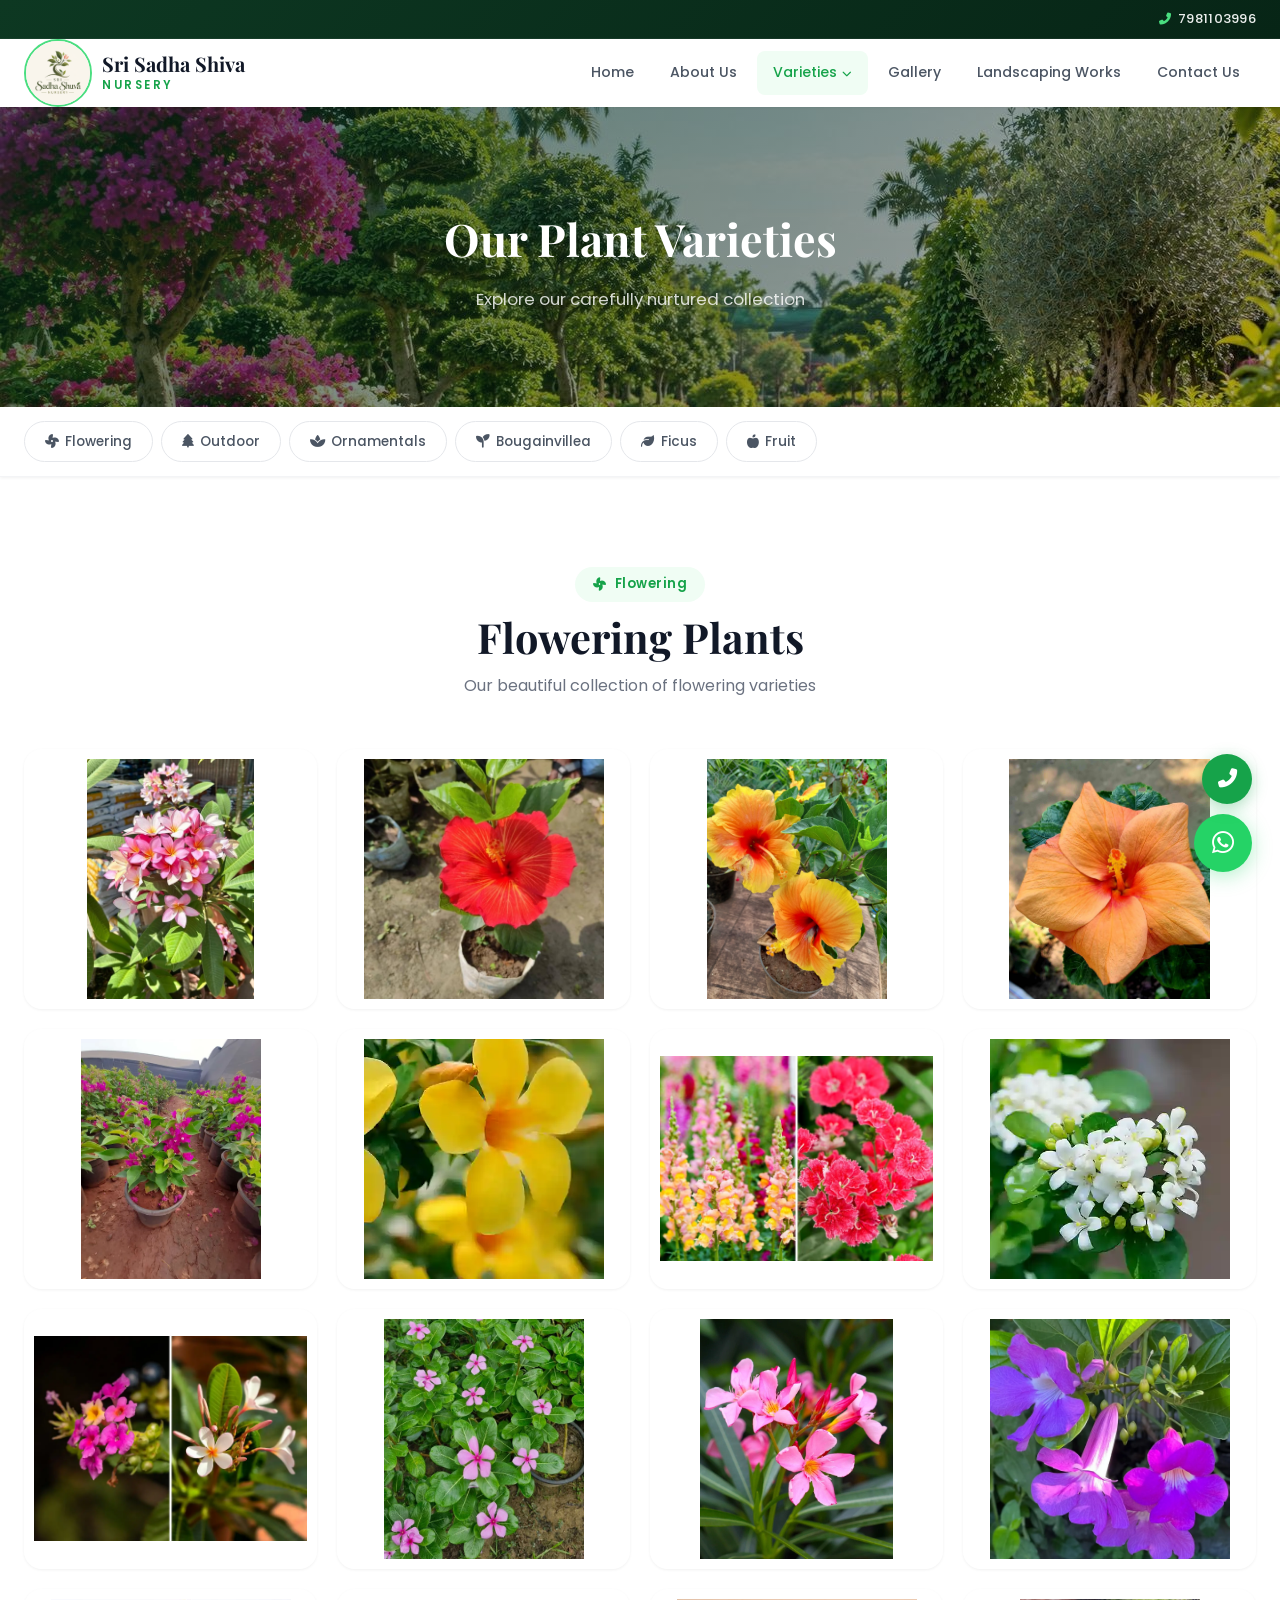
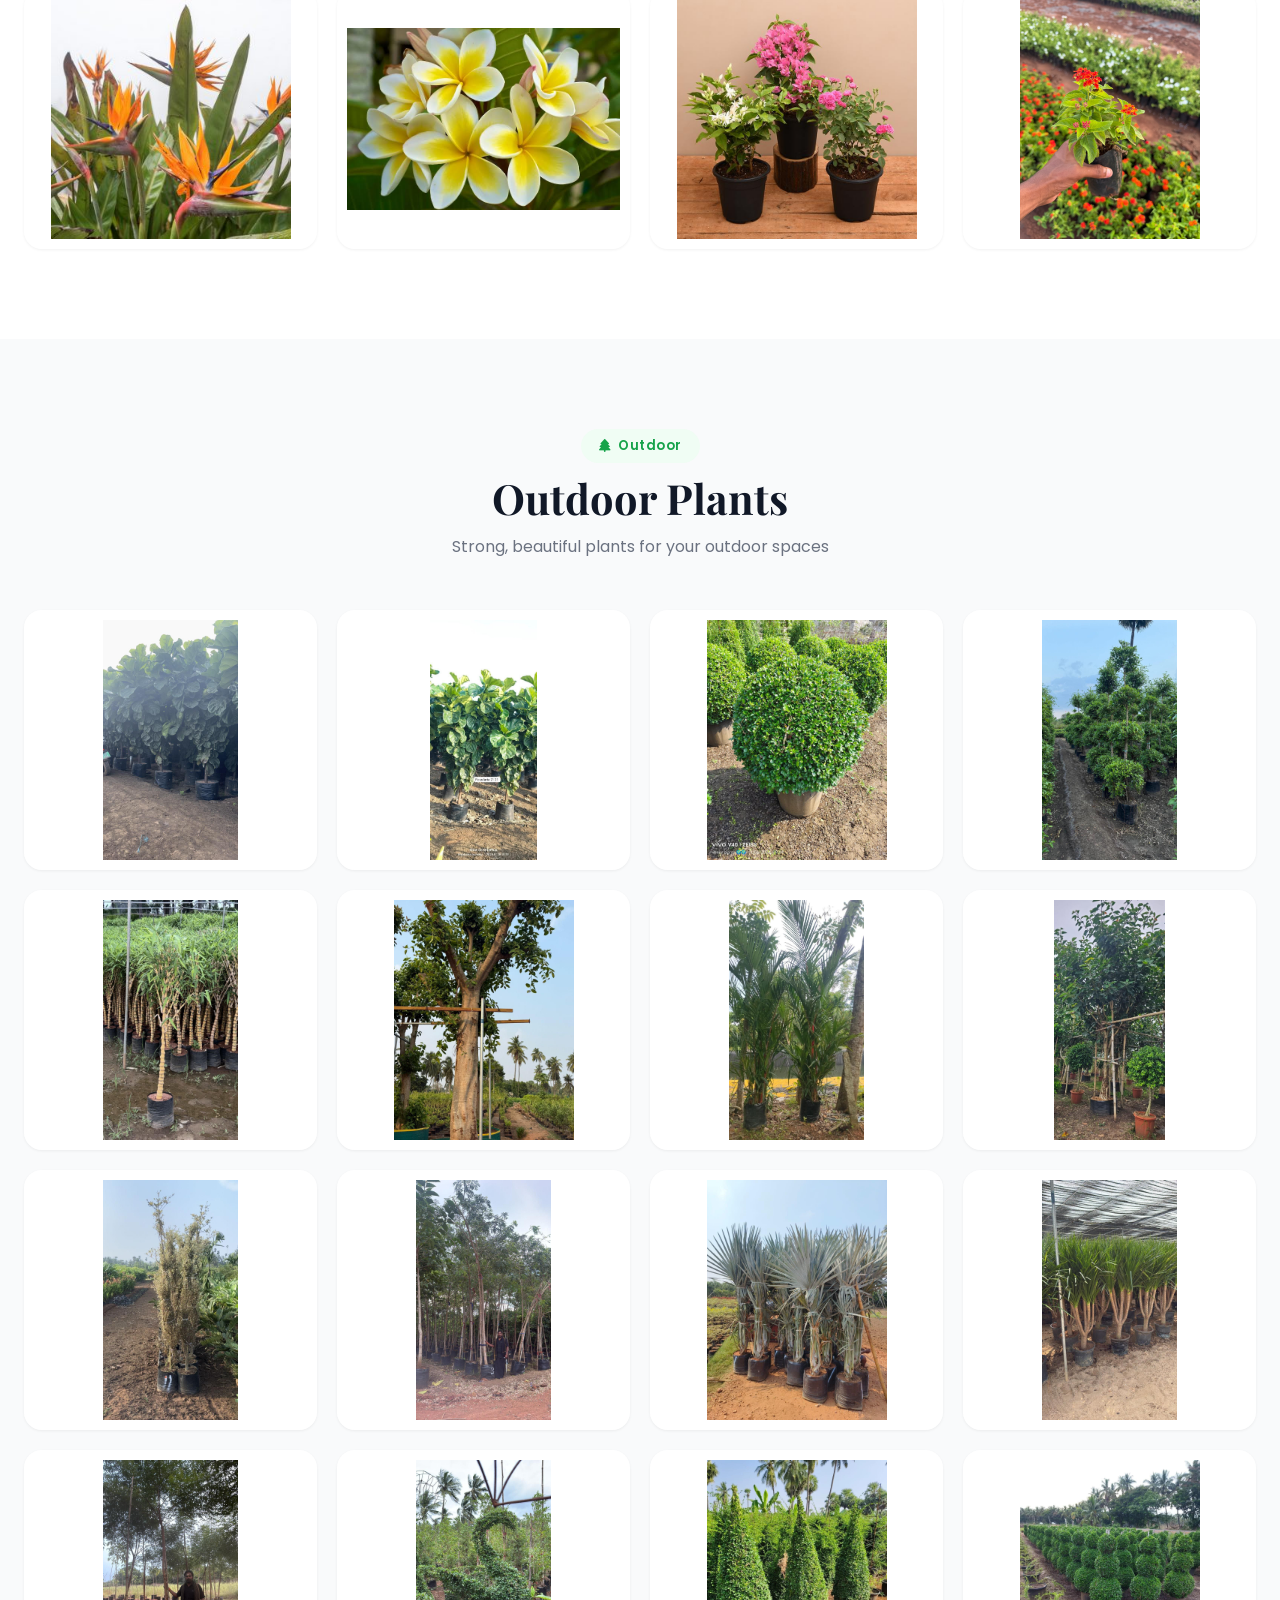
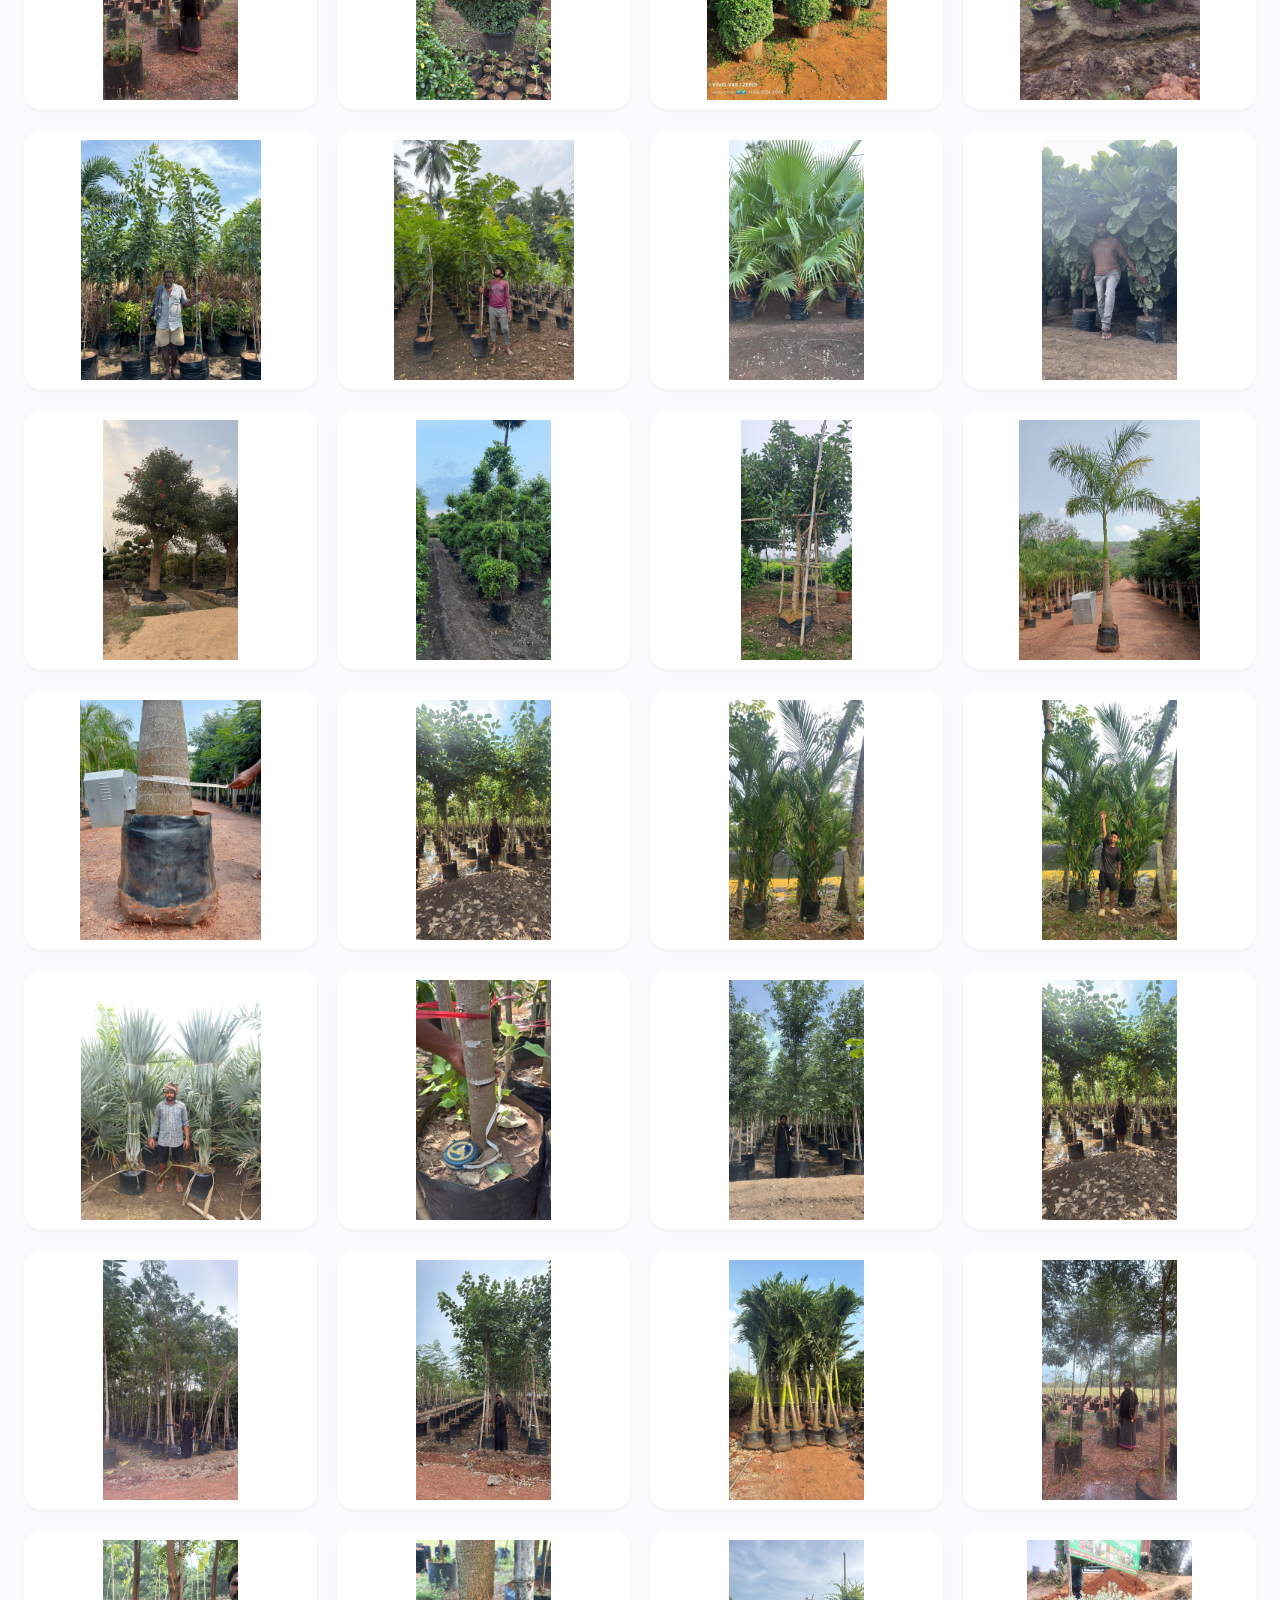
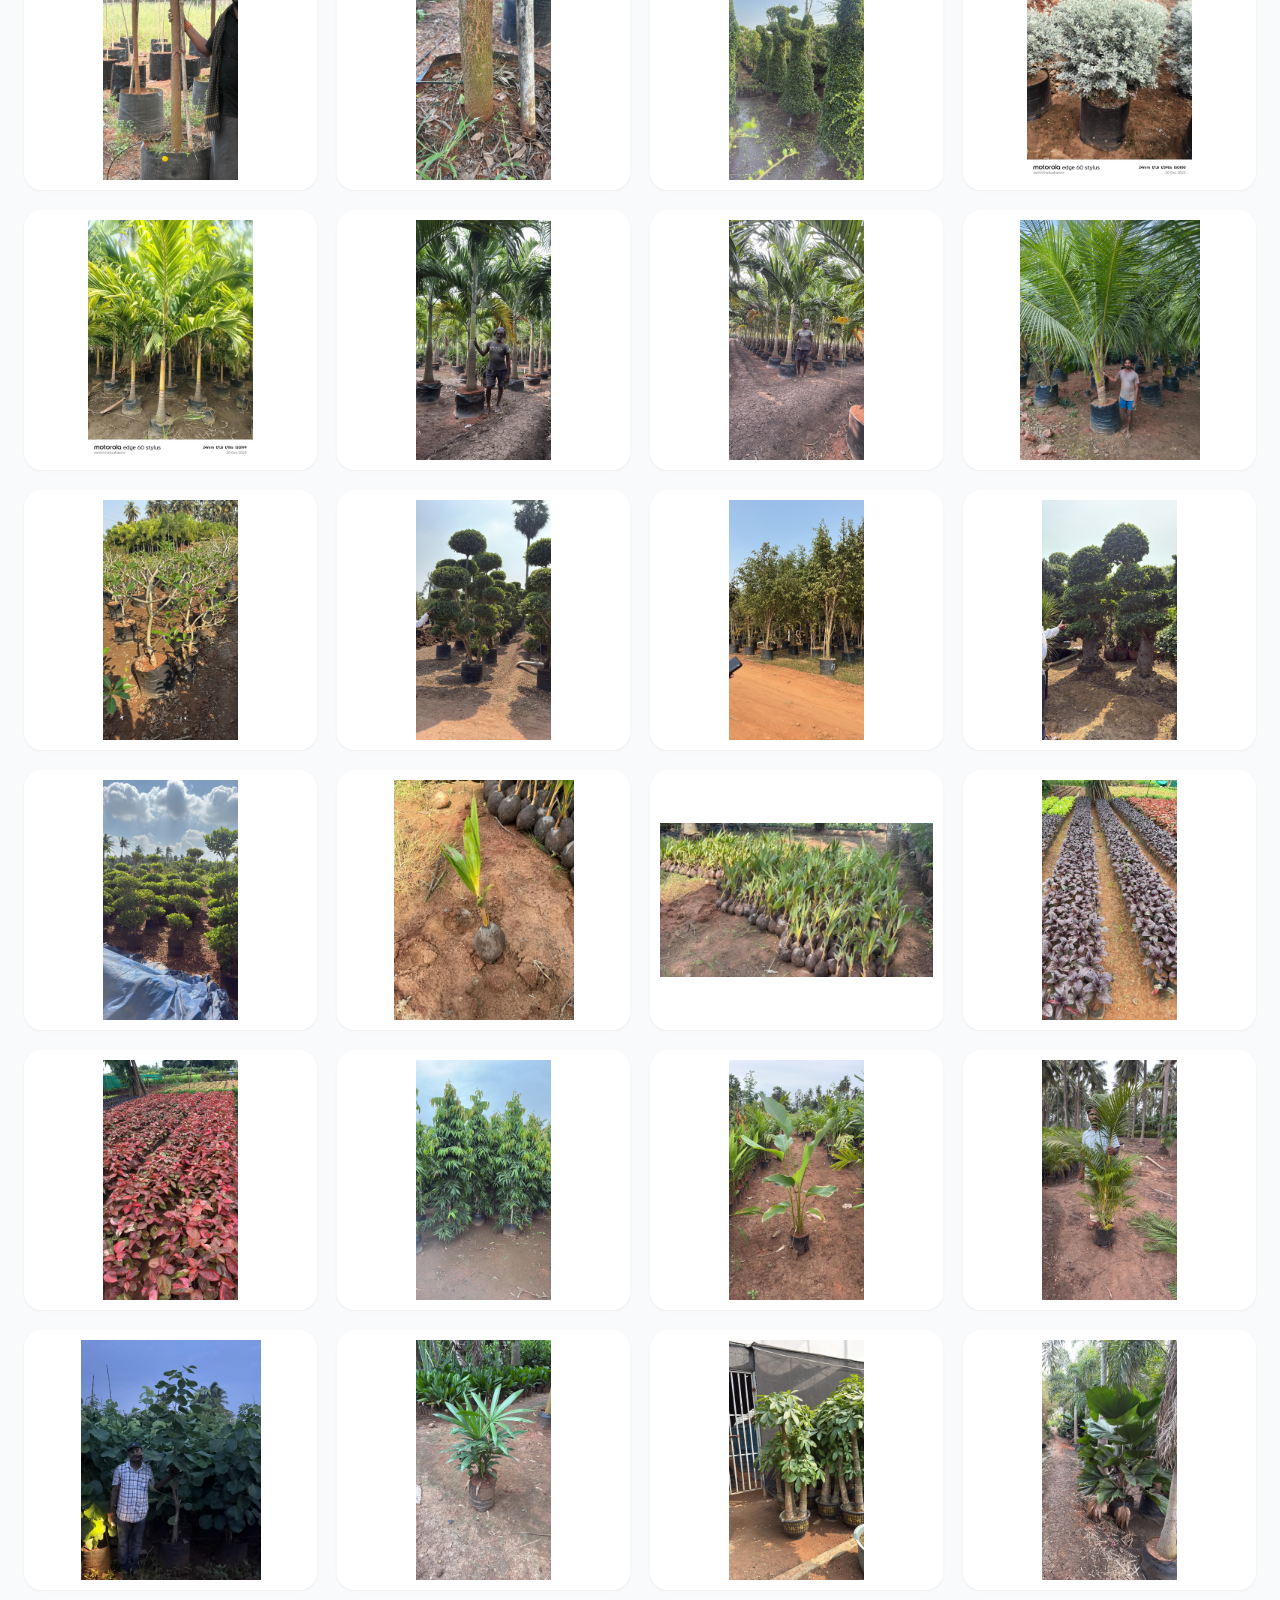
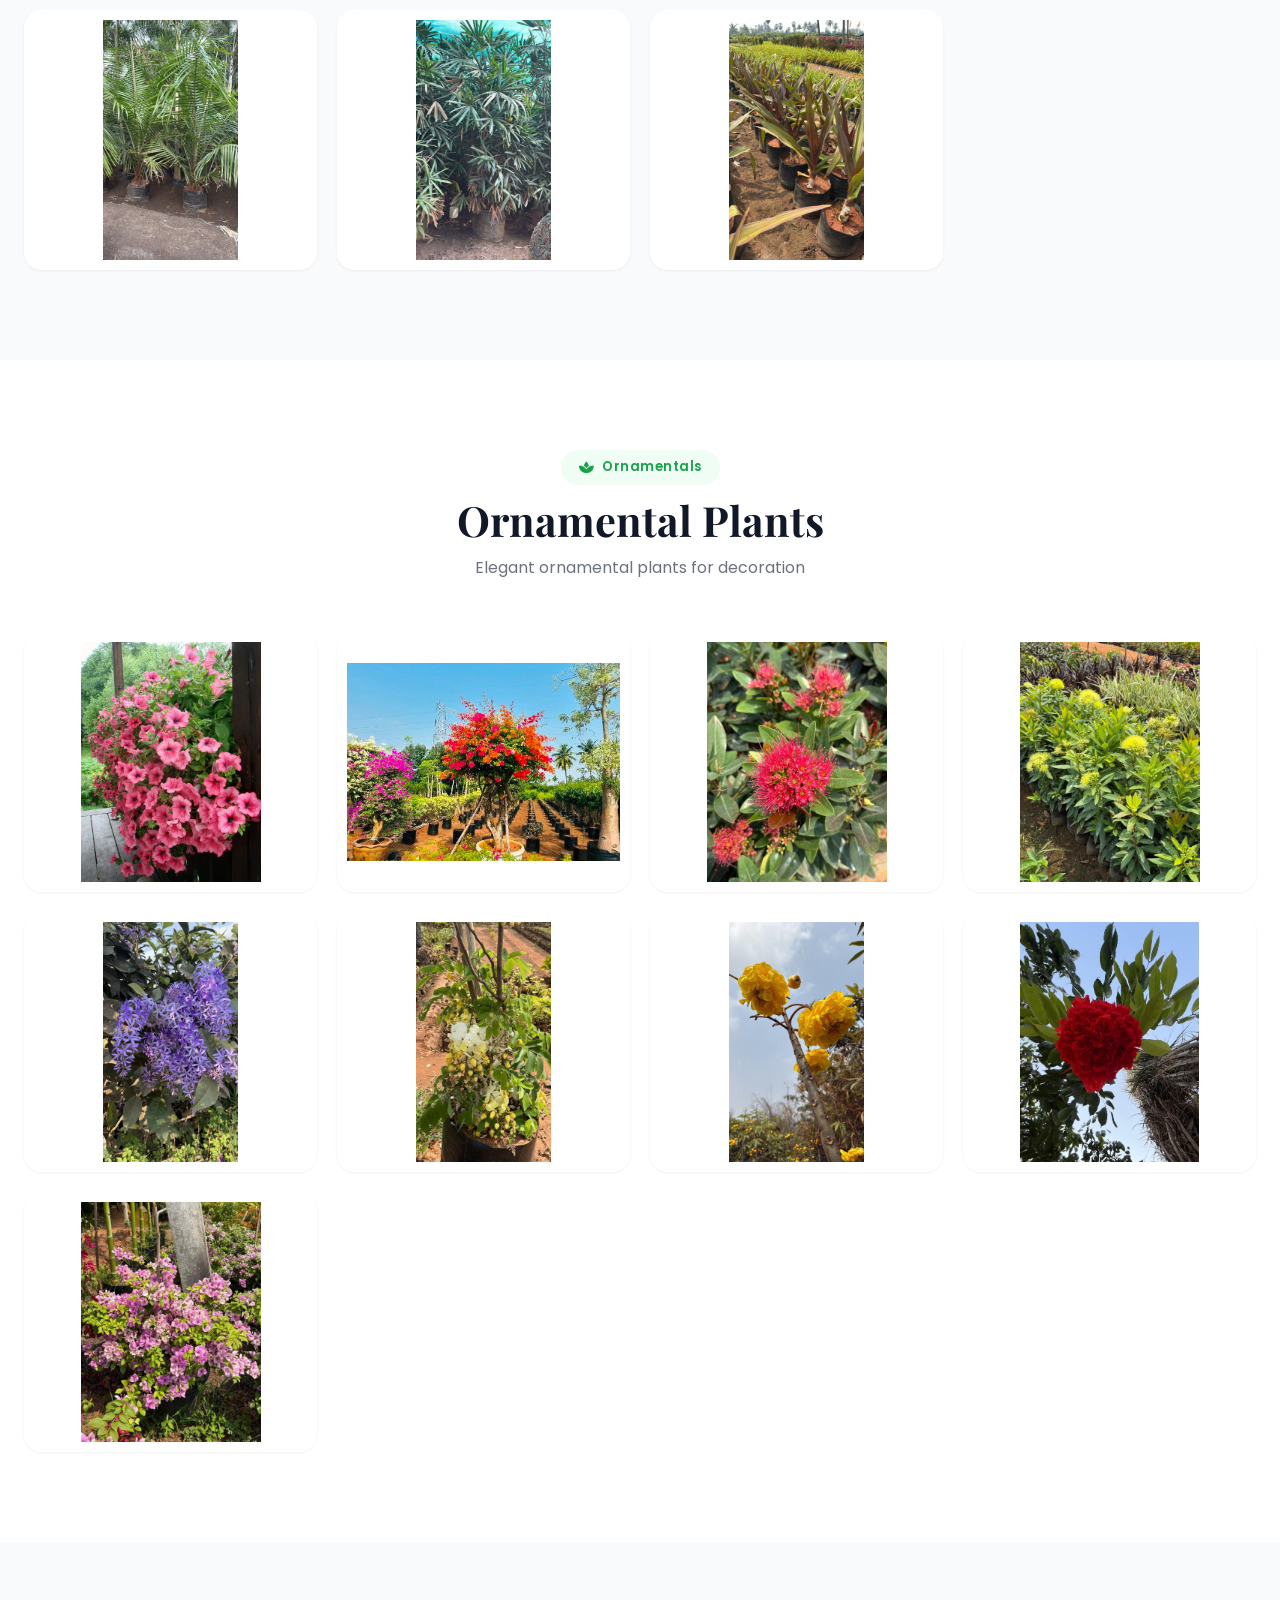
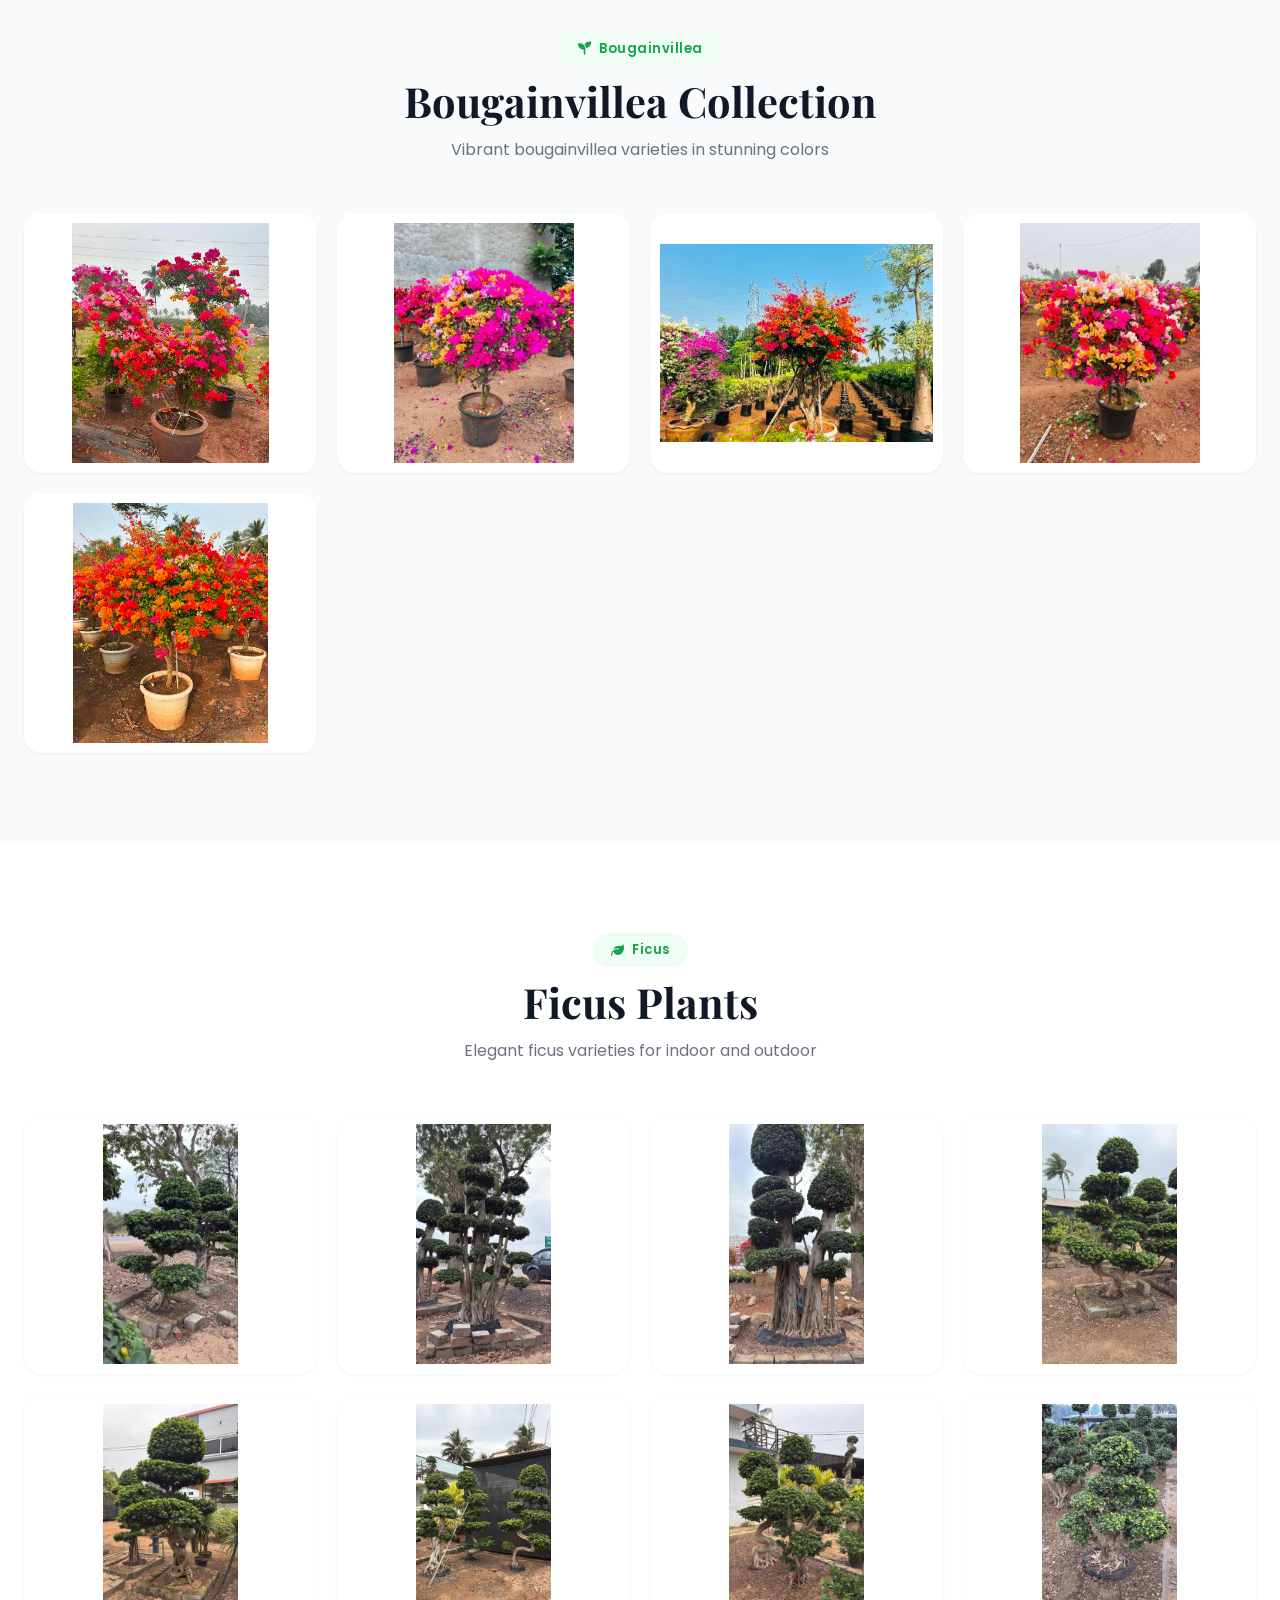
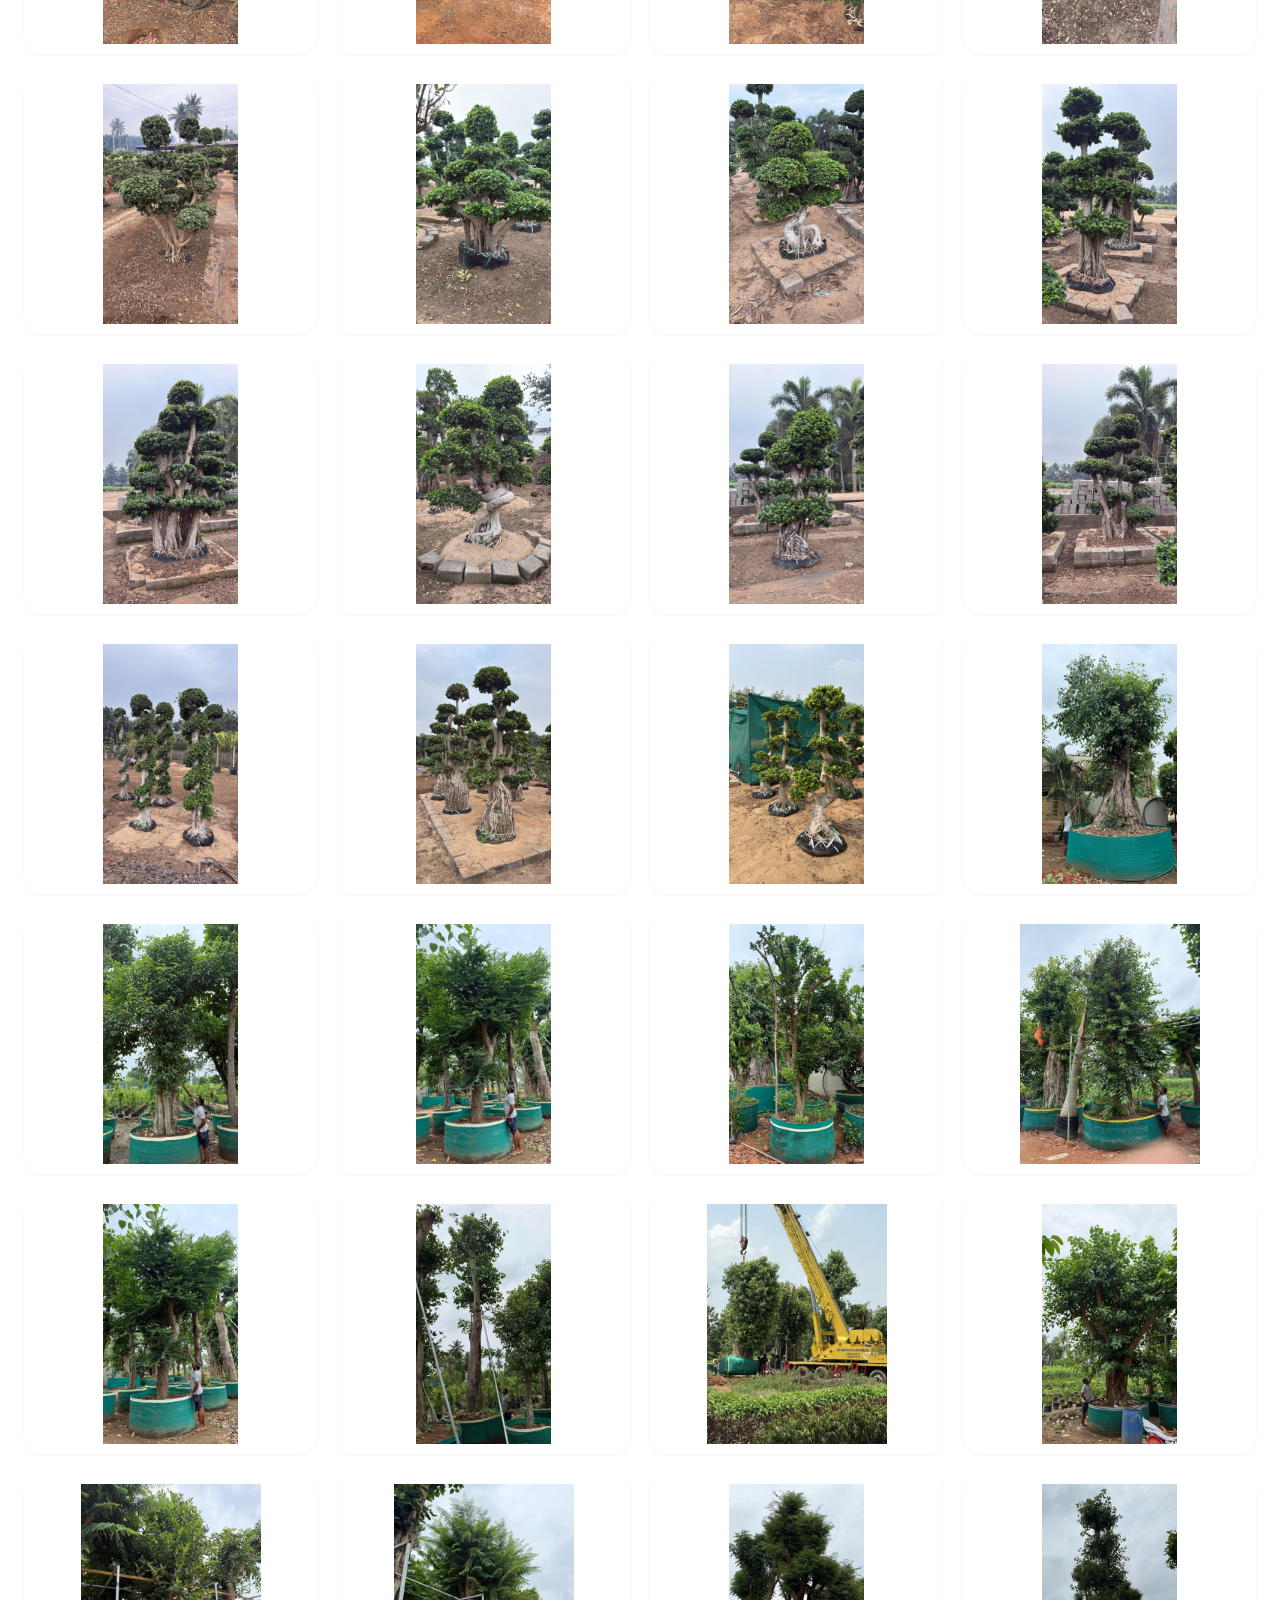
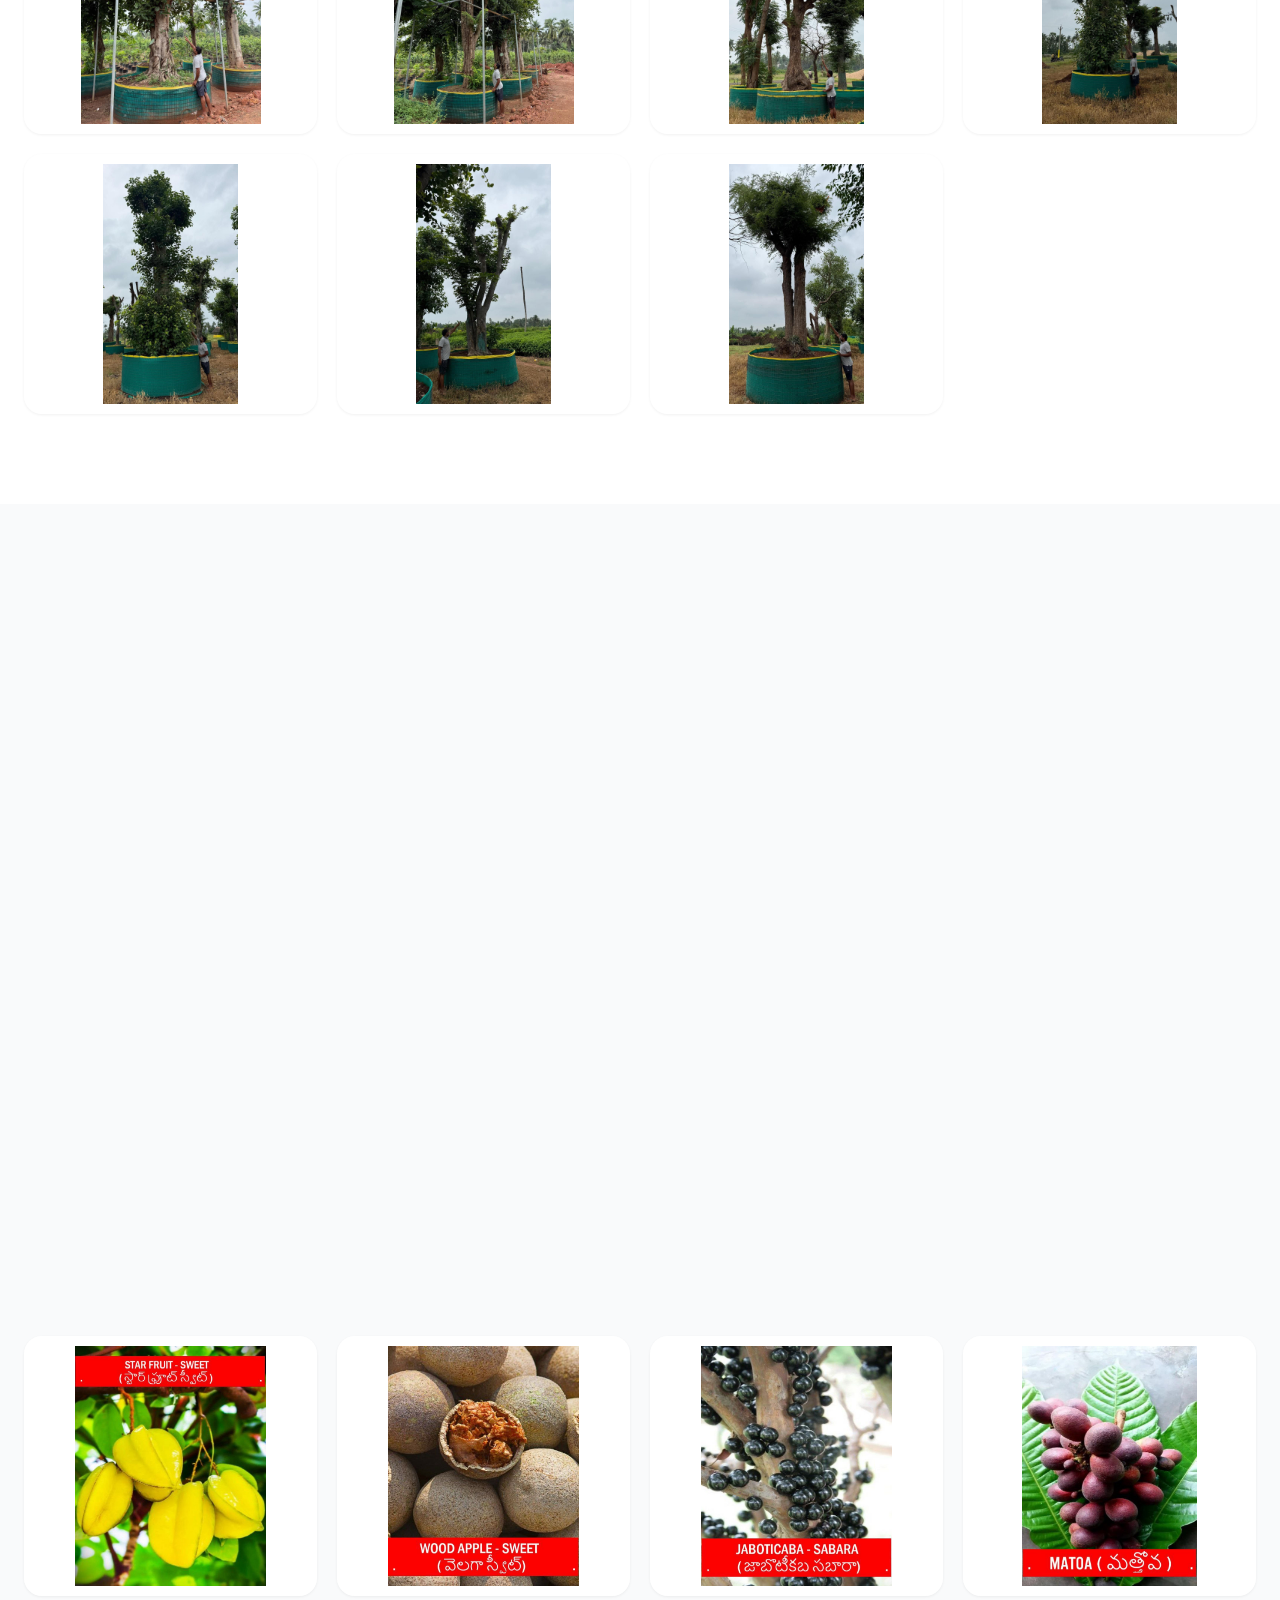
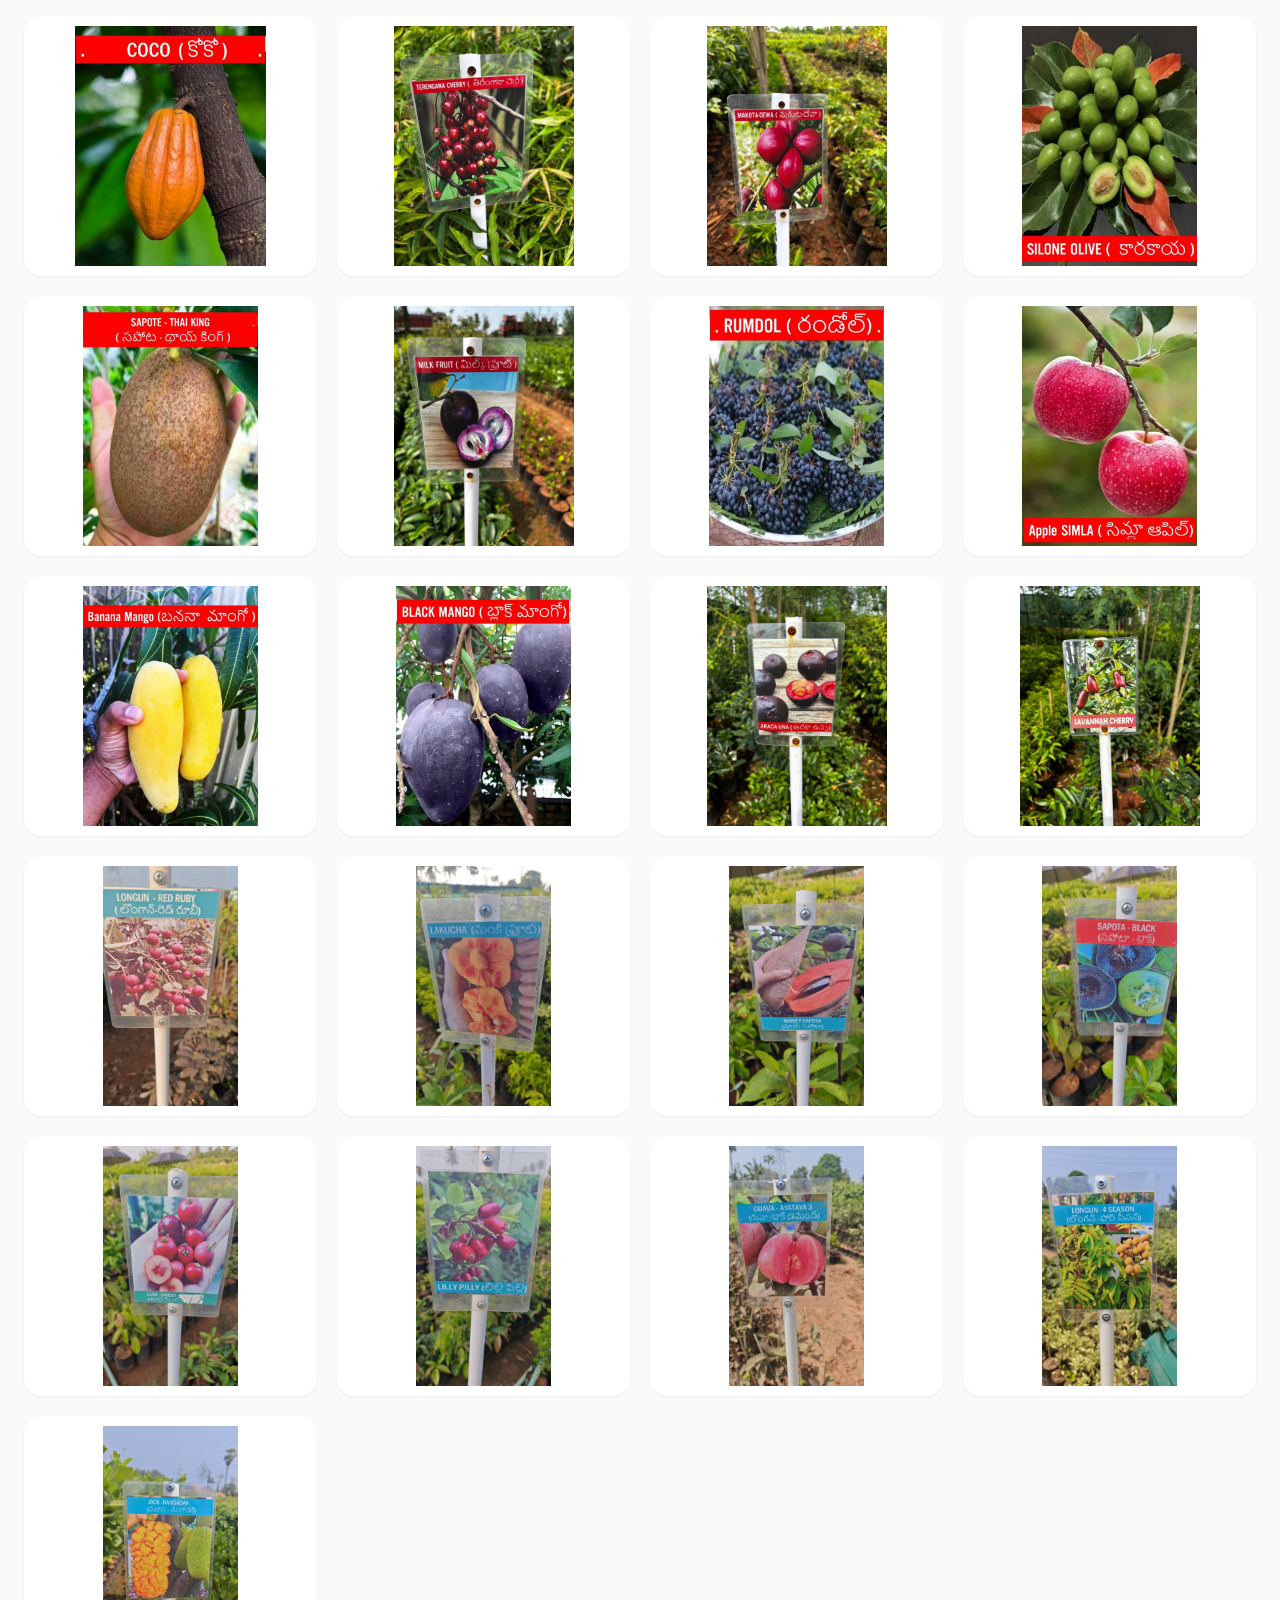
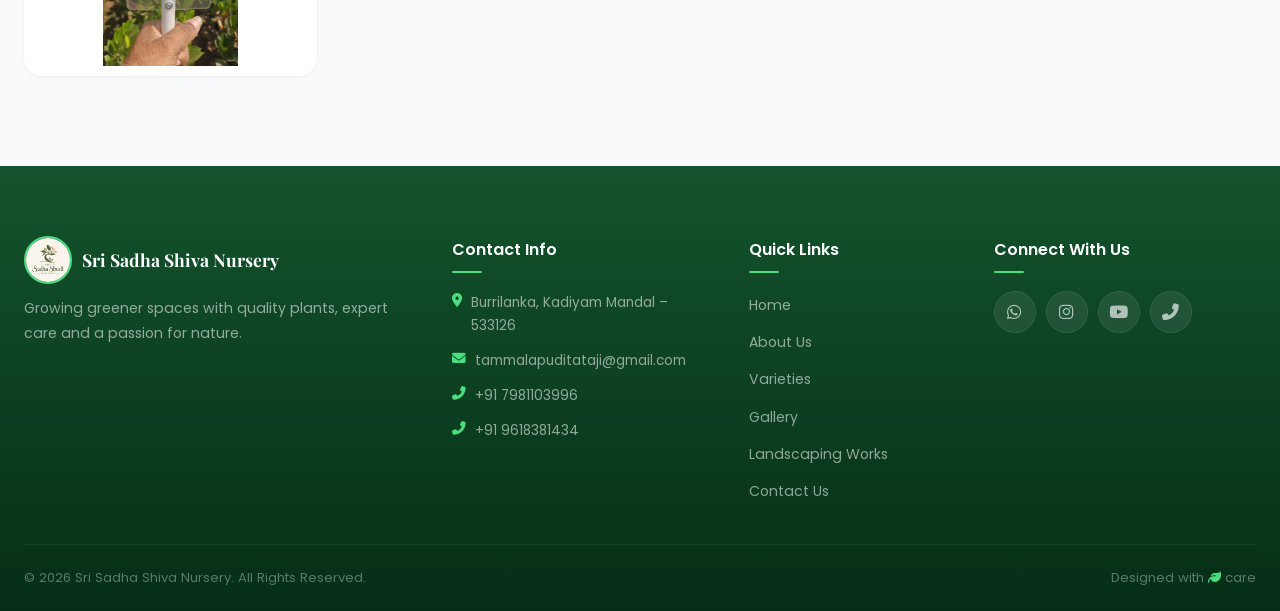
==== commit d1e0e93c: "Update Plant Varieties hero banner image to clean nursery showcase image" ====
--- a/plants.html
+++ b/plants.html
@@ -59,7 +59,7 @@
 
 <!-- ===== PAGE HERO ===== -->
 <section class="page-hero">
-    <img src="homepage1.jpg" alt="Our Plant Varieties" class="page-hero-img">
+    <img src="image copy.png" alt="Our Plant Varieties" class="page-hero-img">
     <div class="page-hero-overlay">
         <h1>Our Plant Varieties</h1>
         <p>Explore our carefully nurtured collection</p>
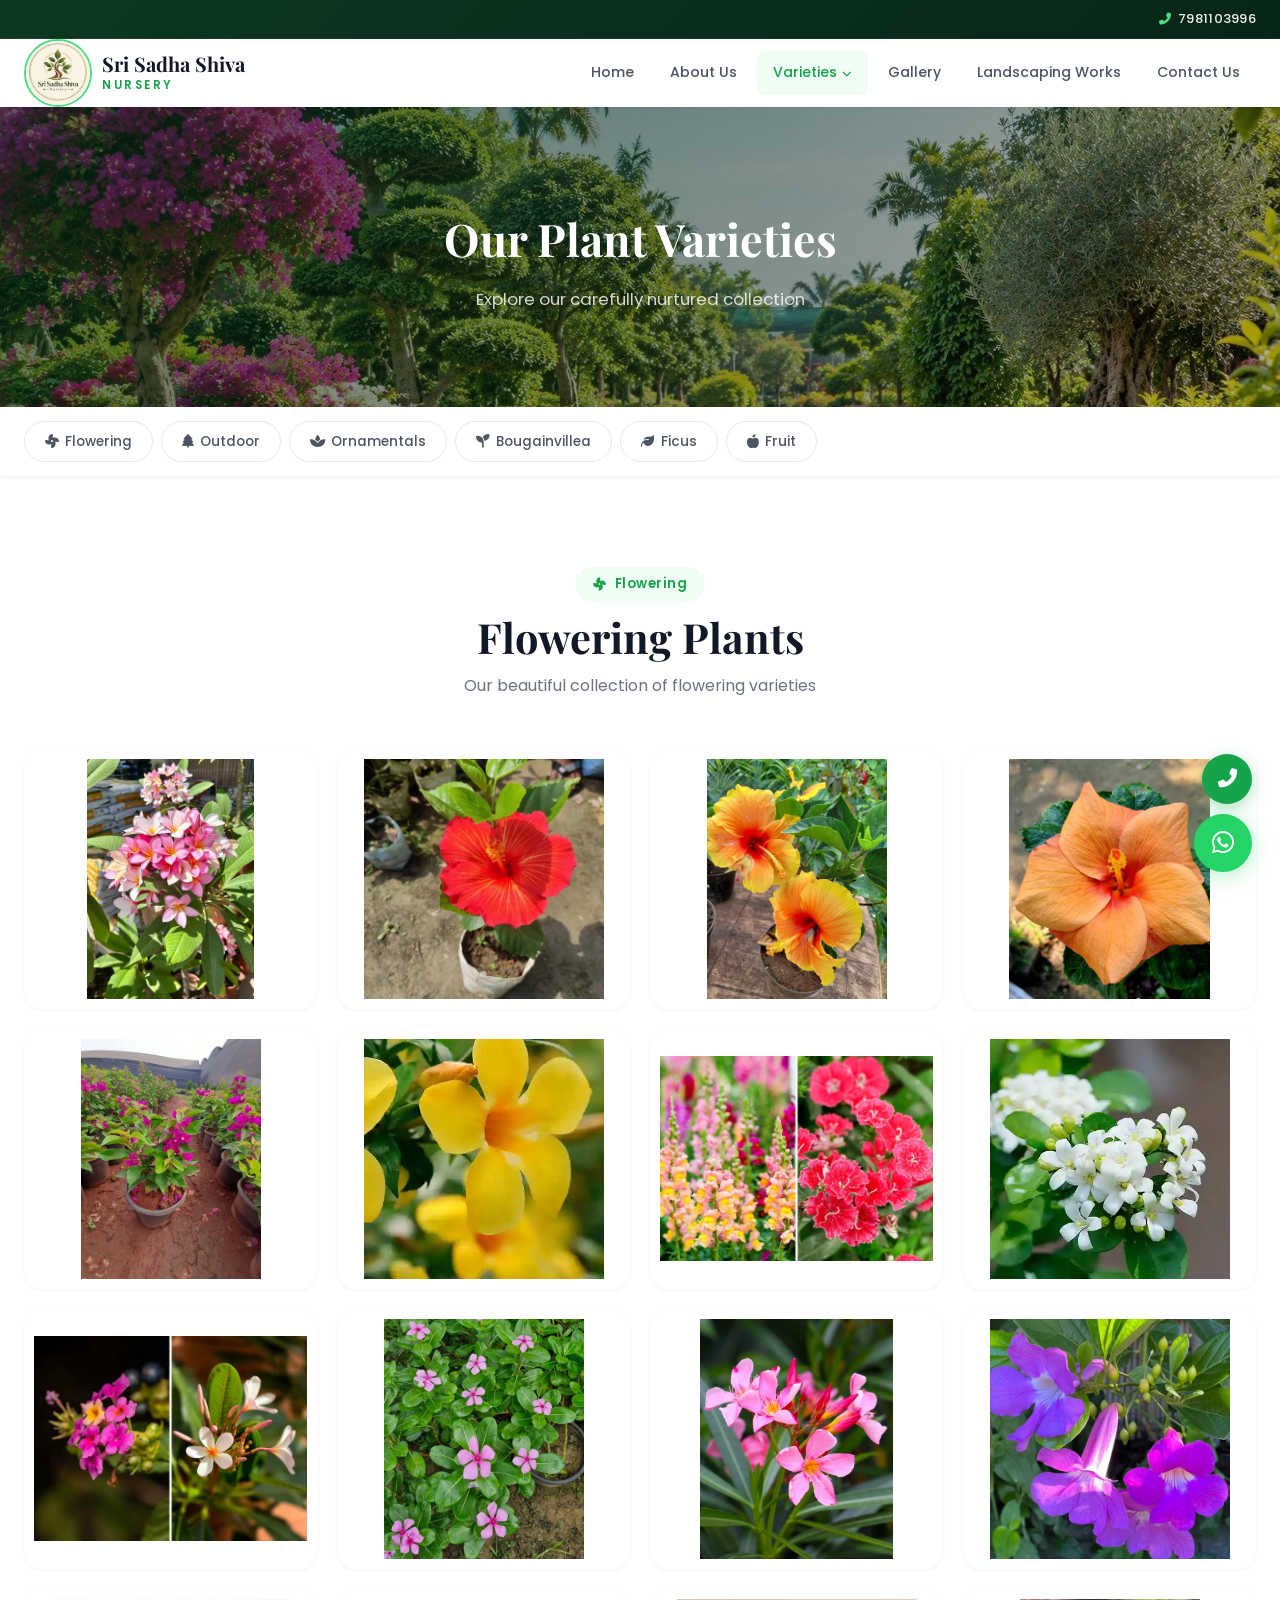
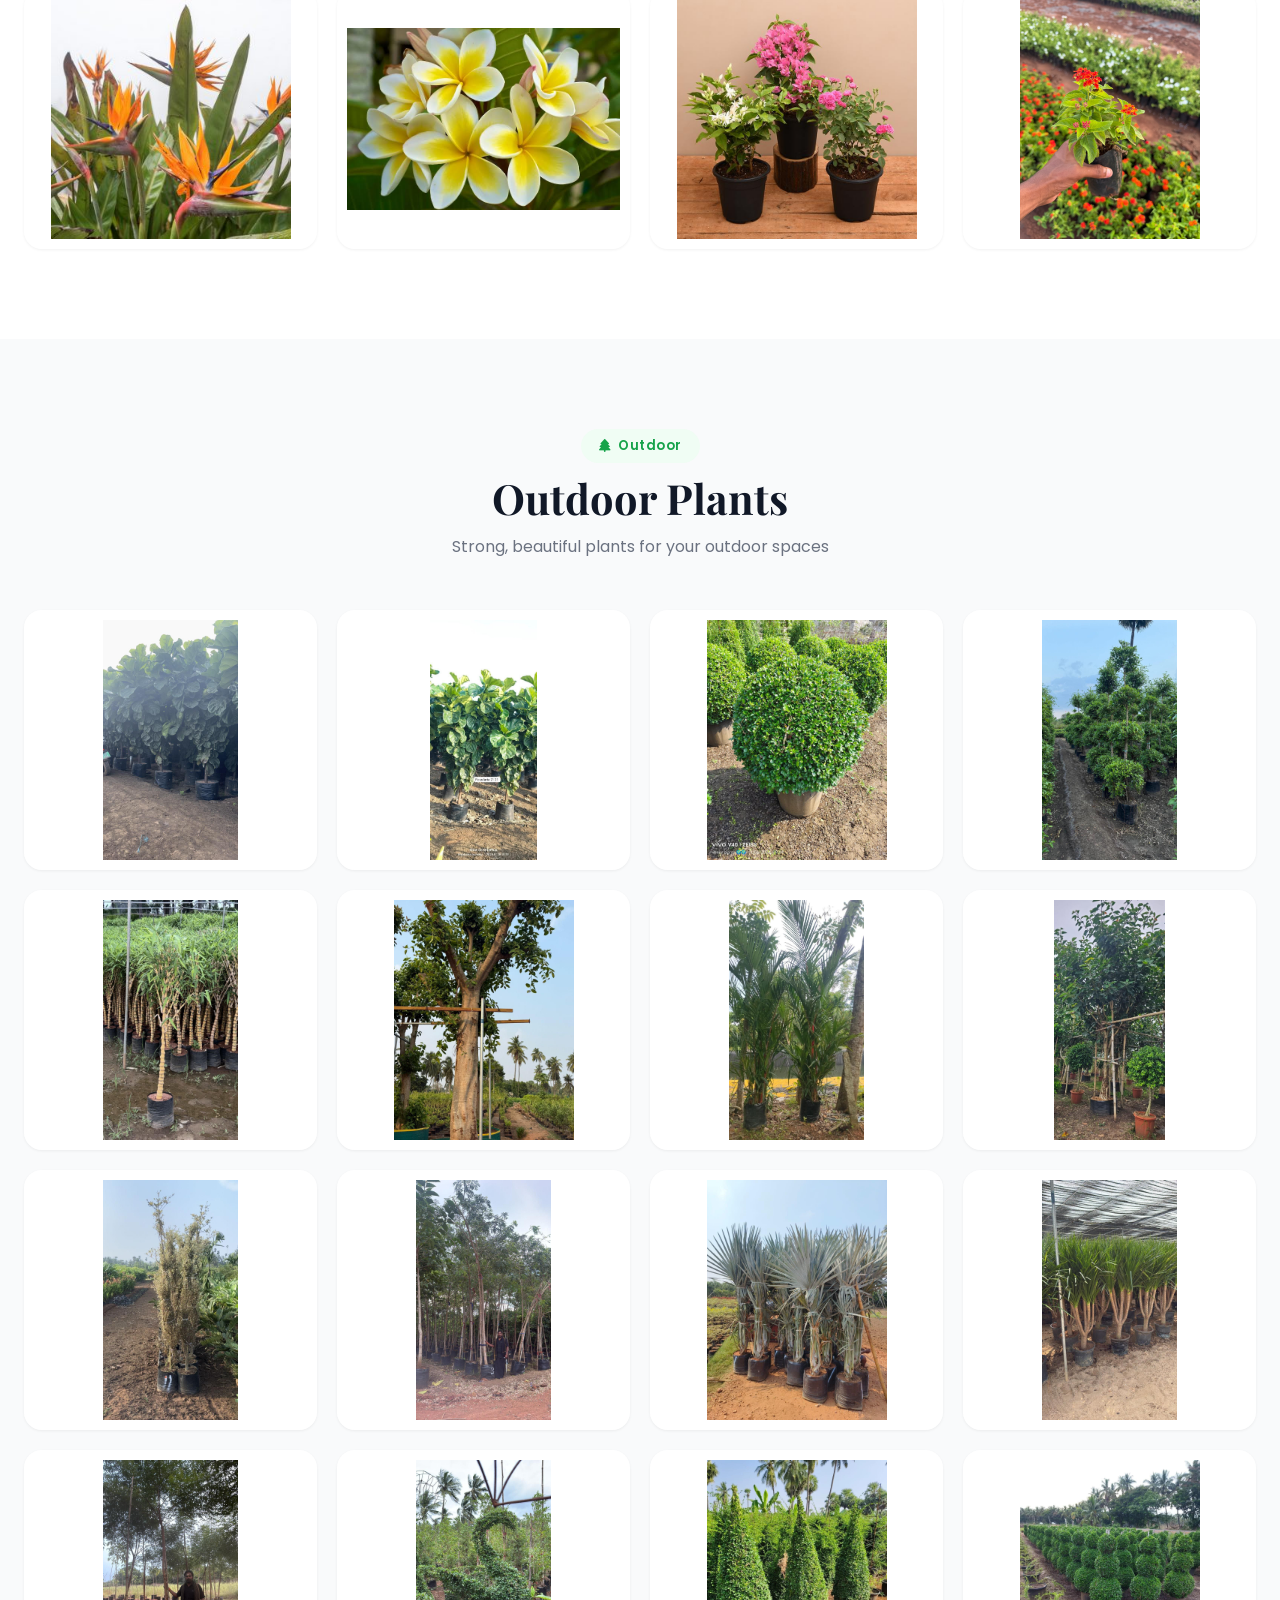
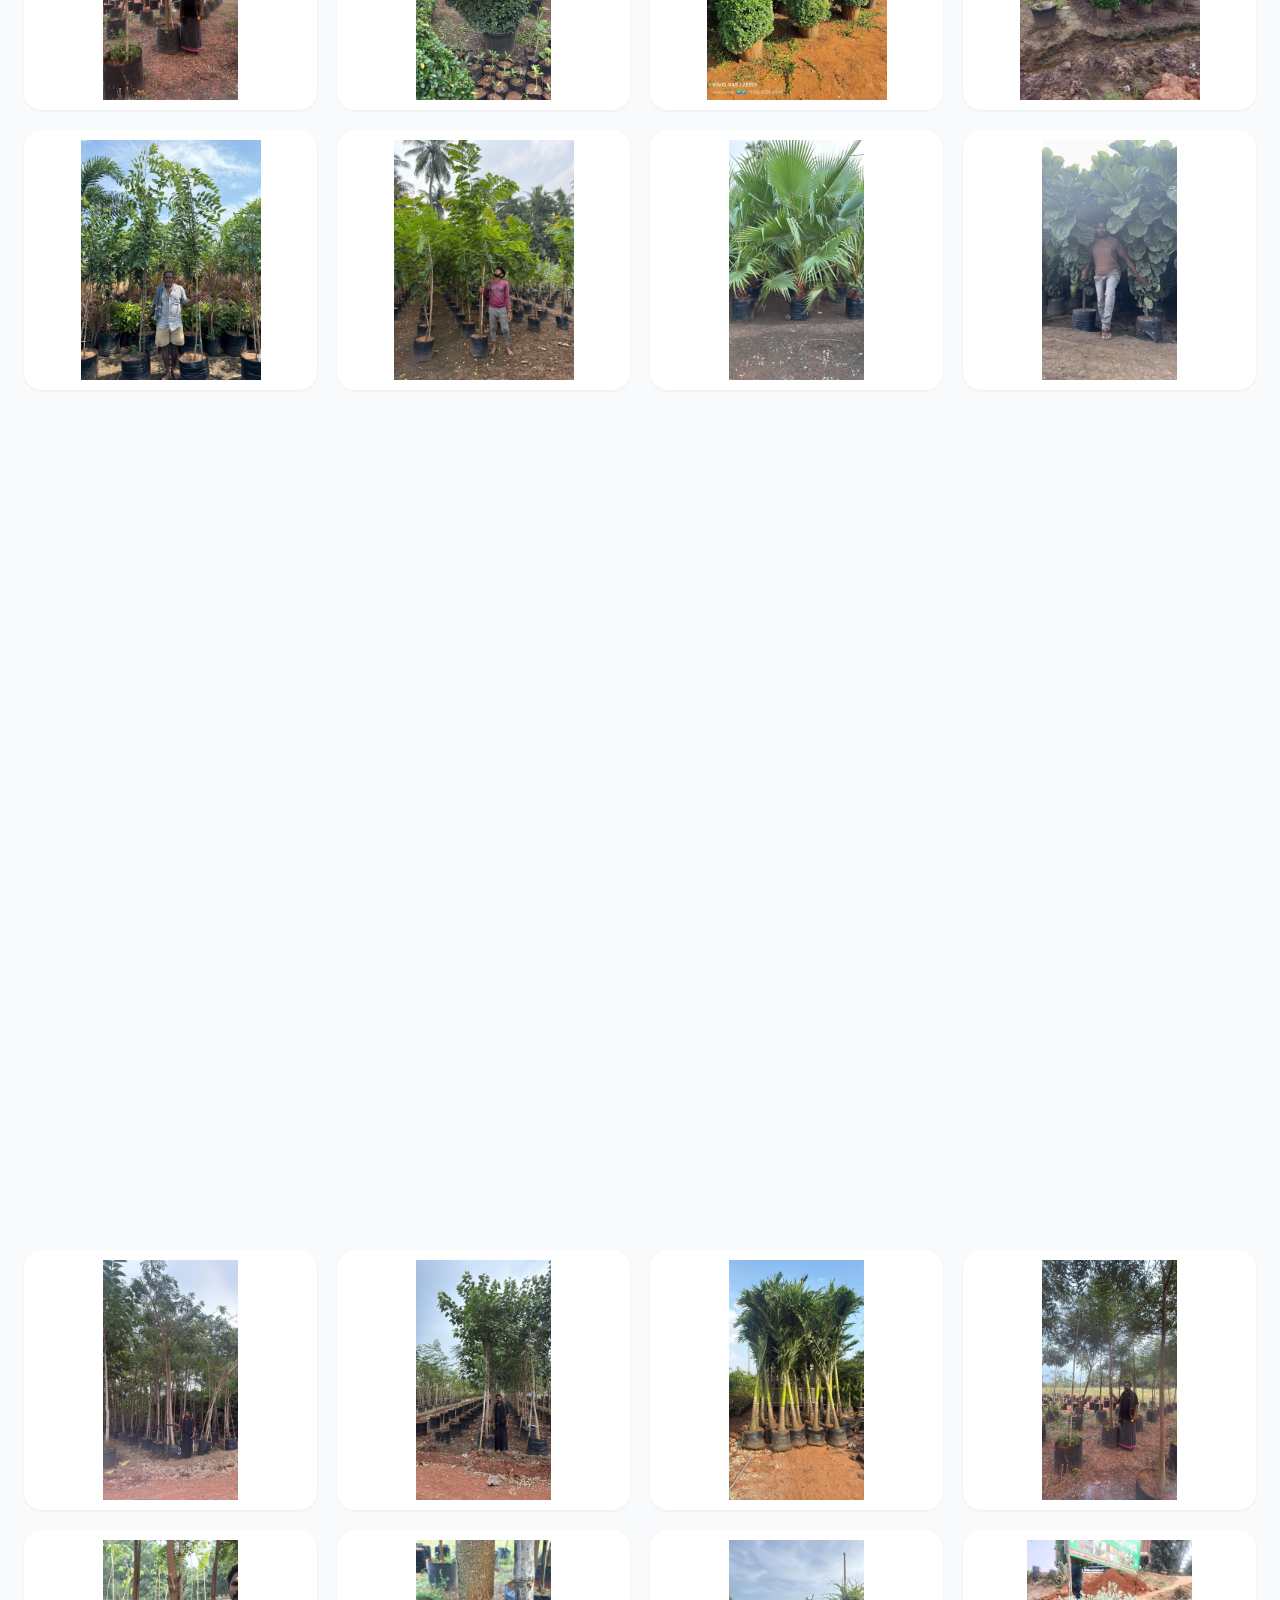
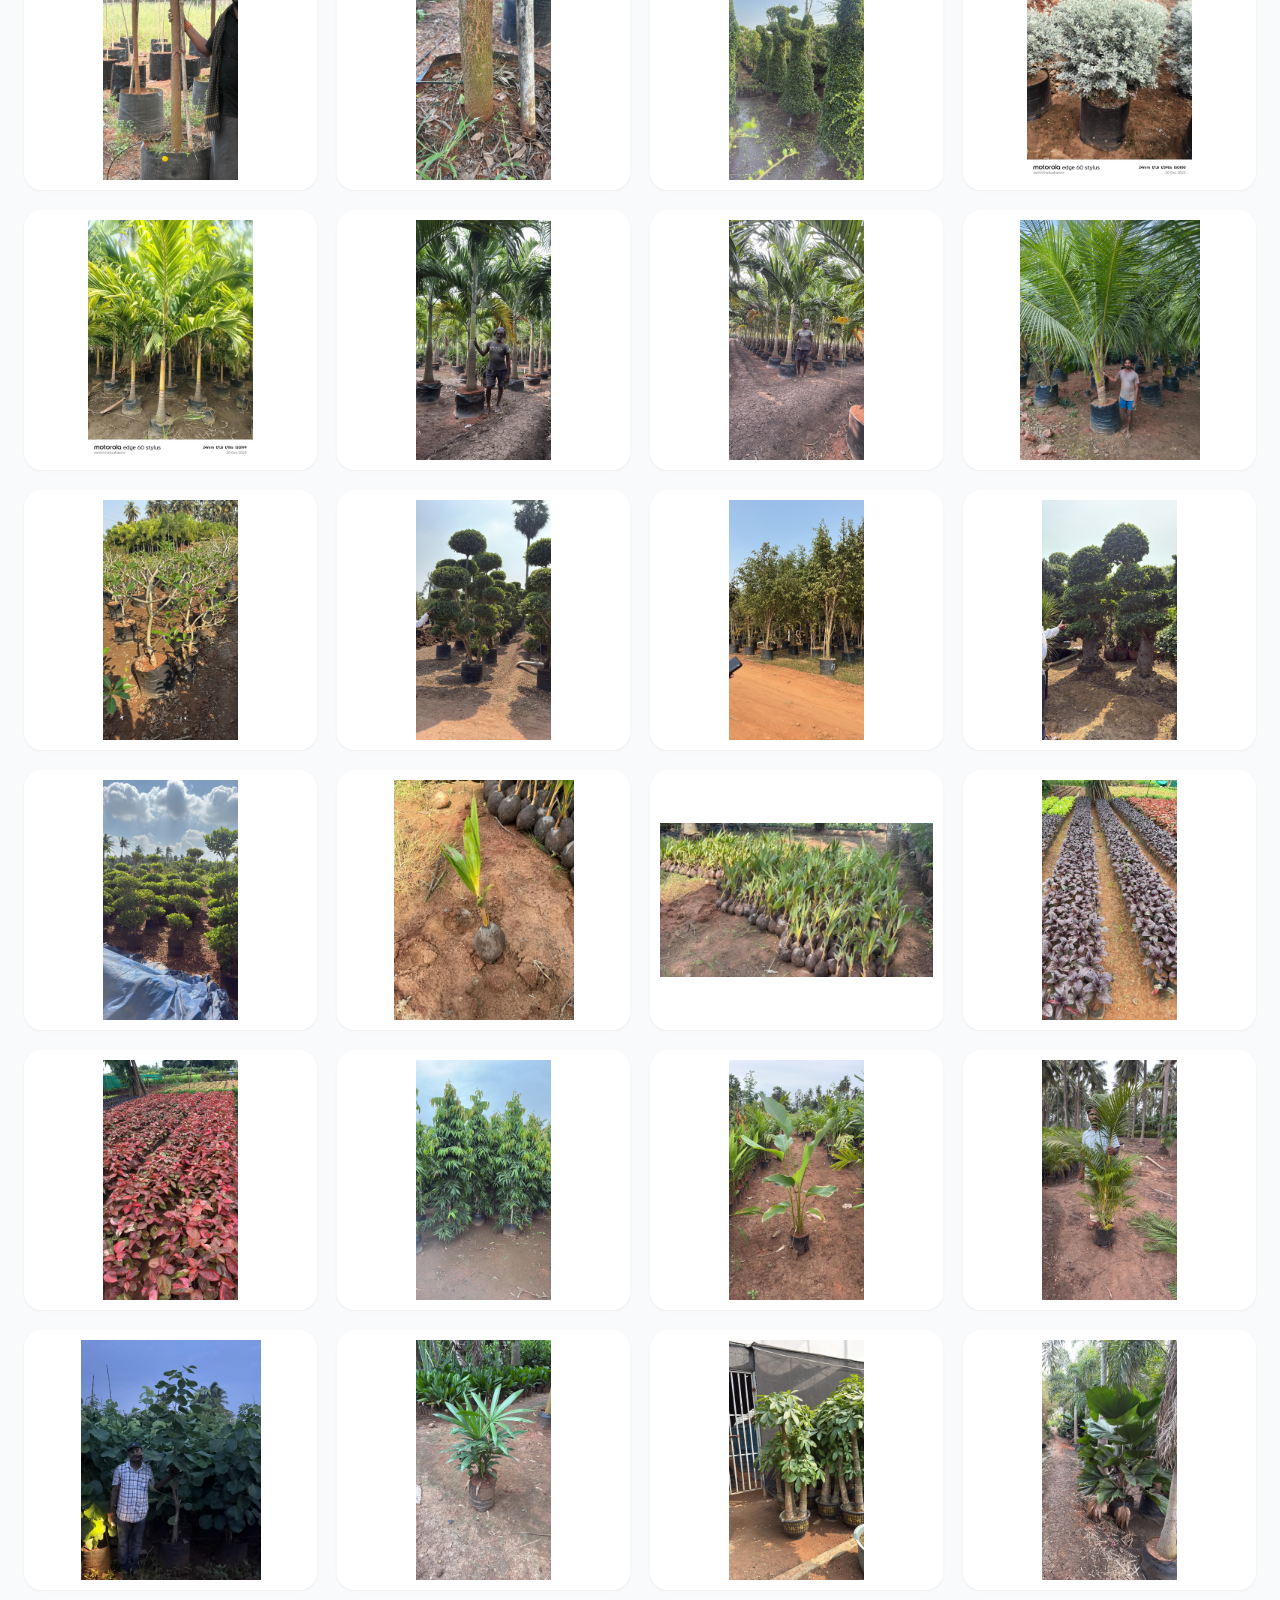
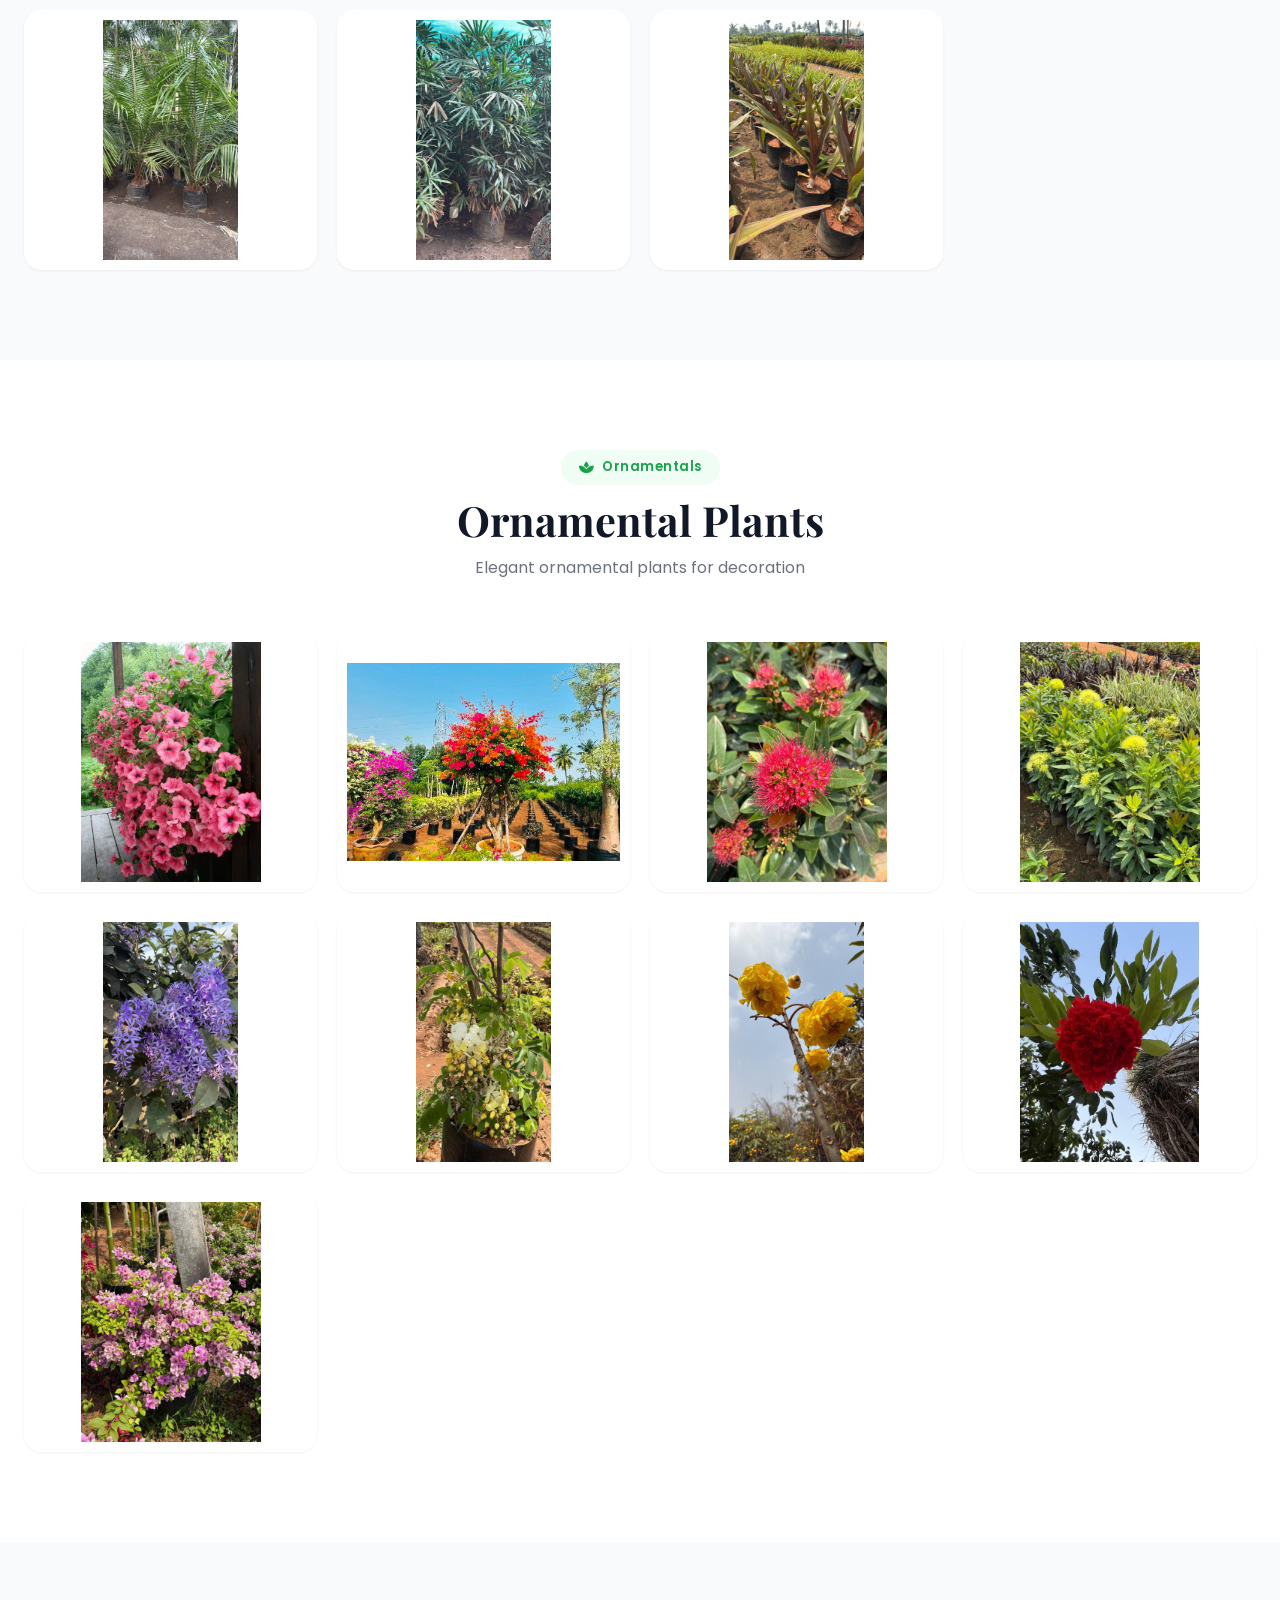
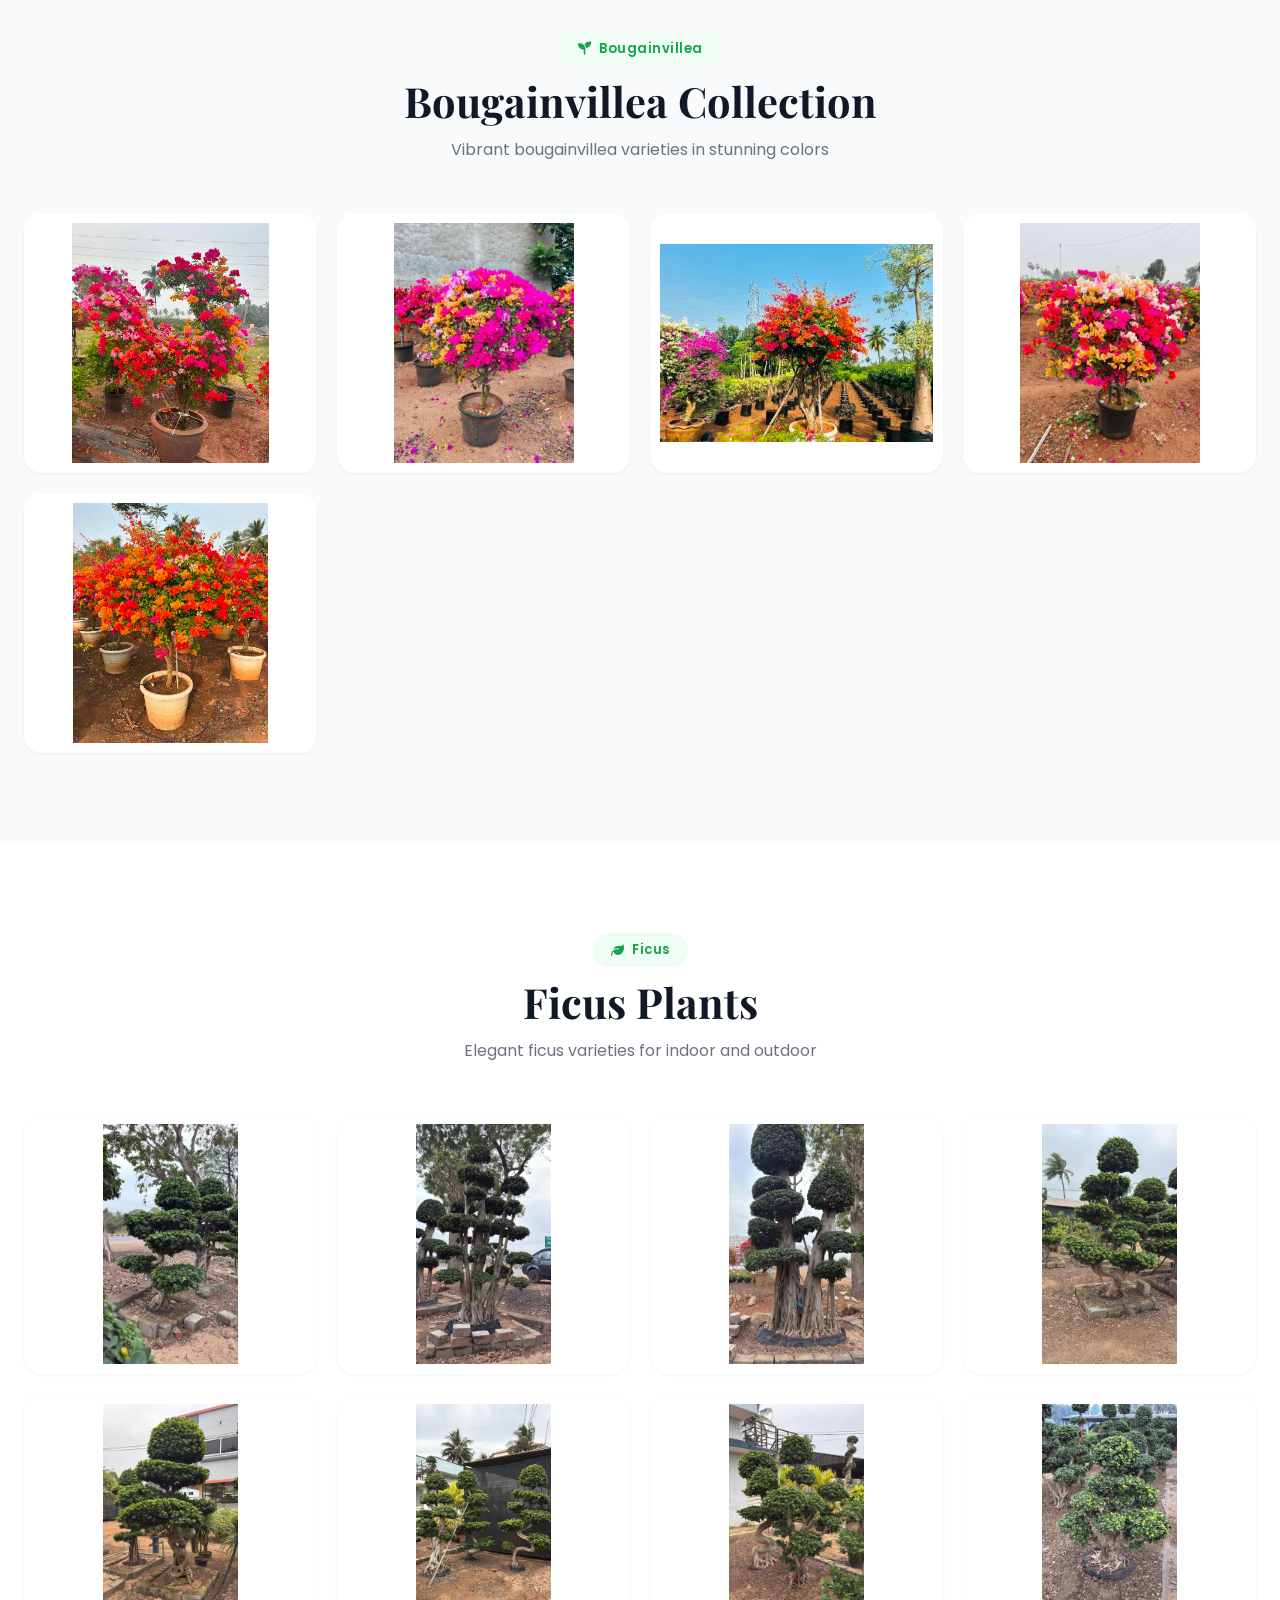
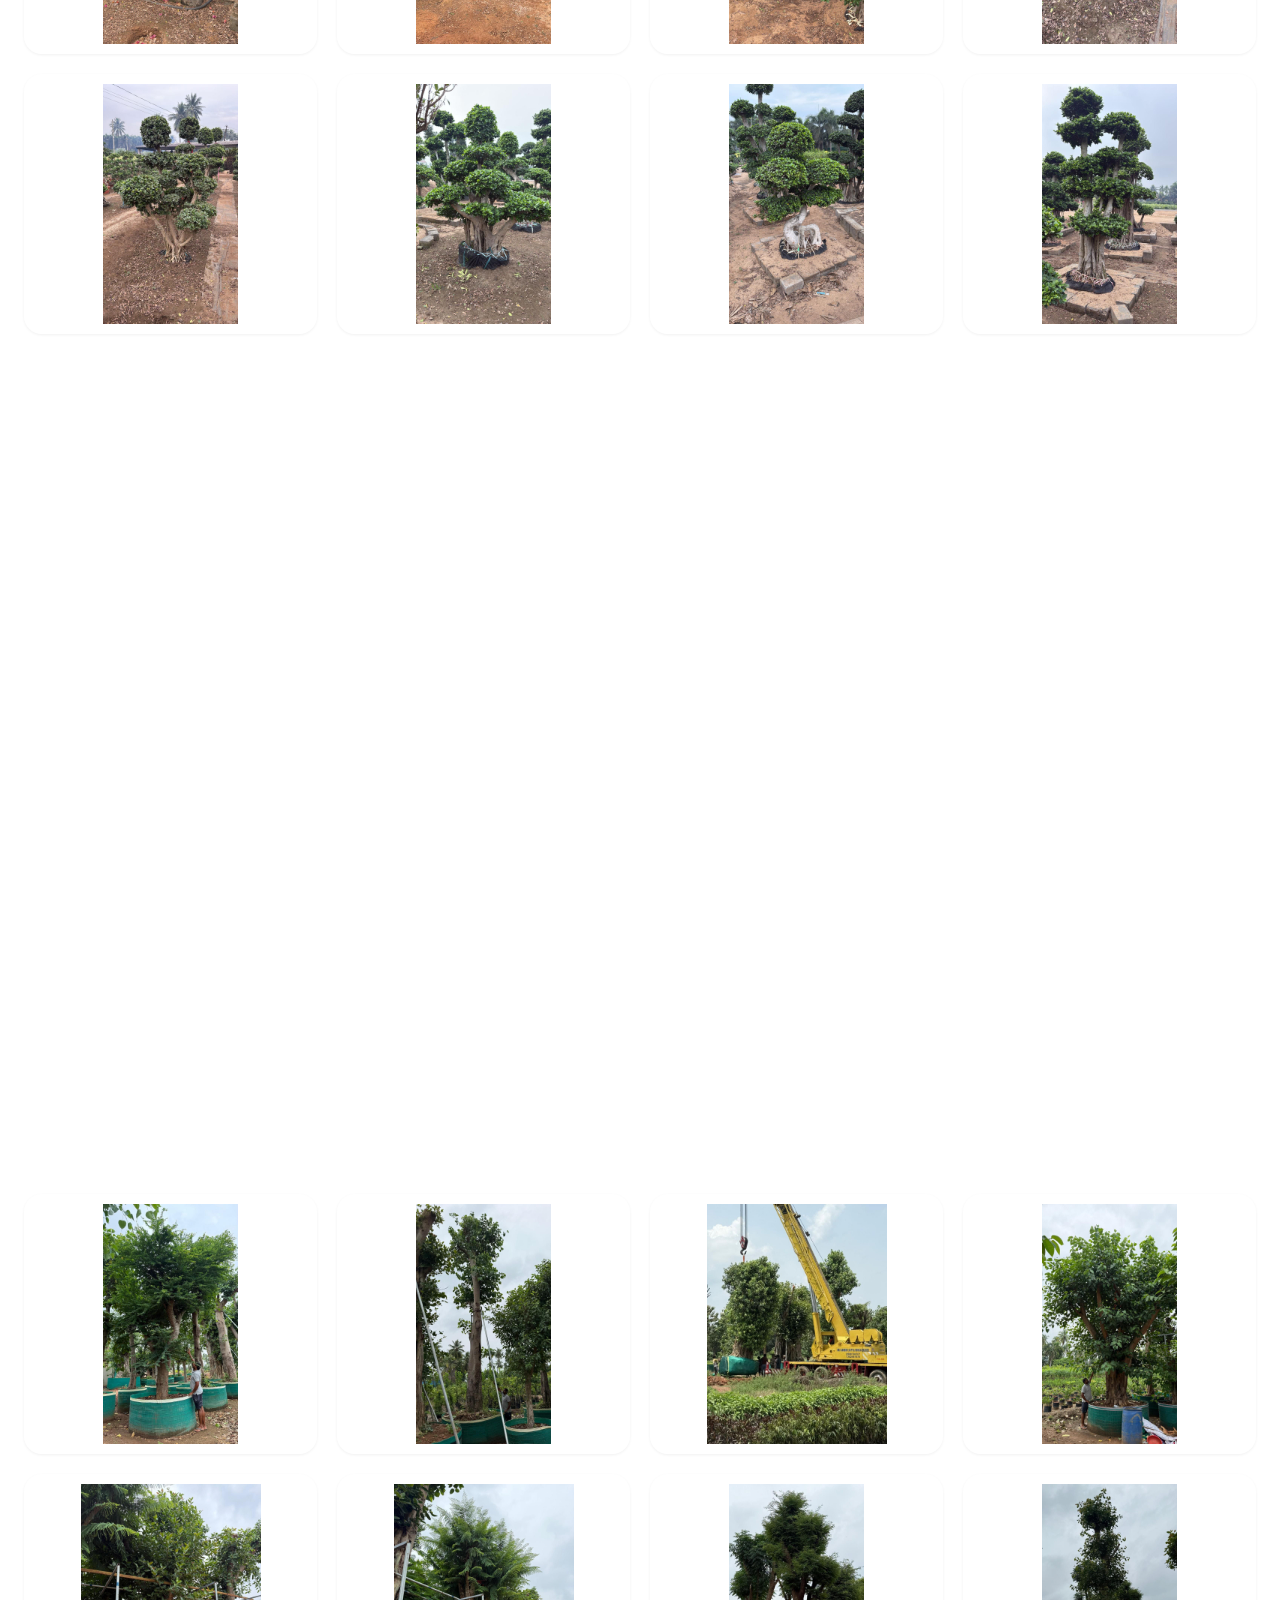
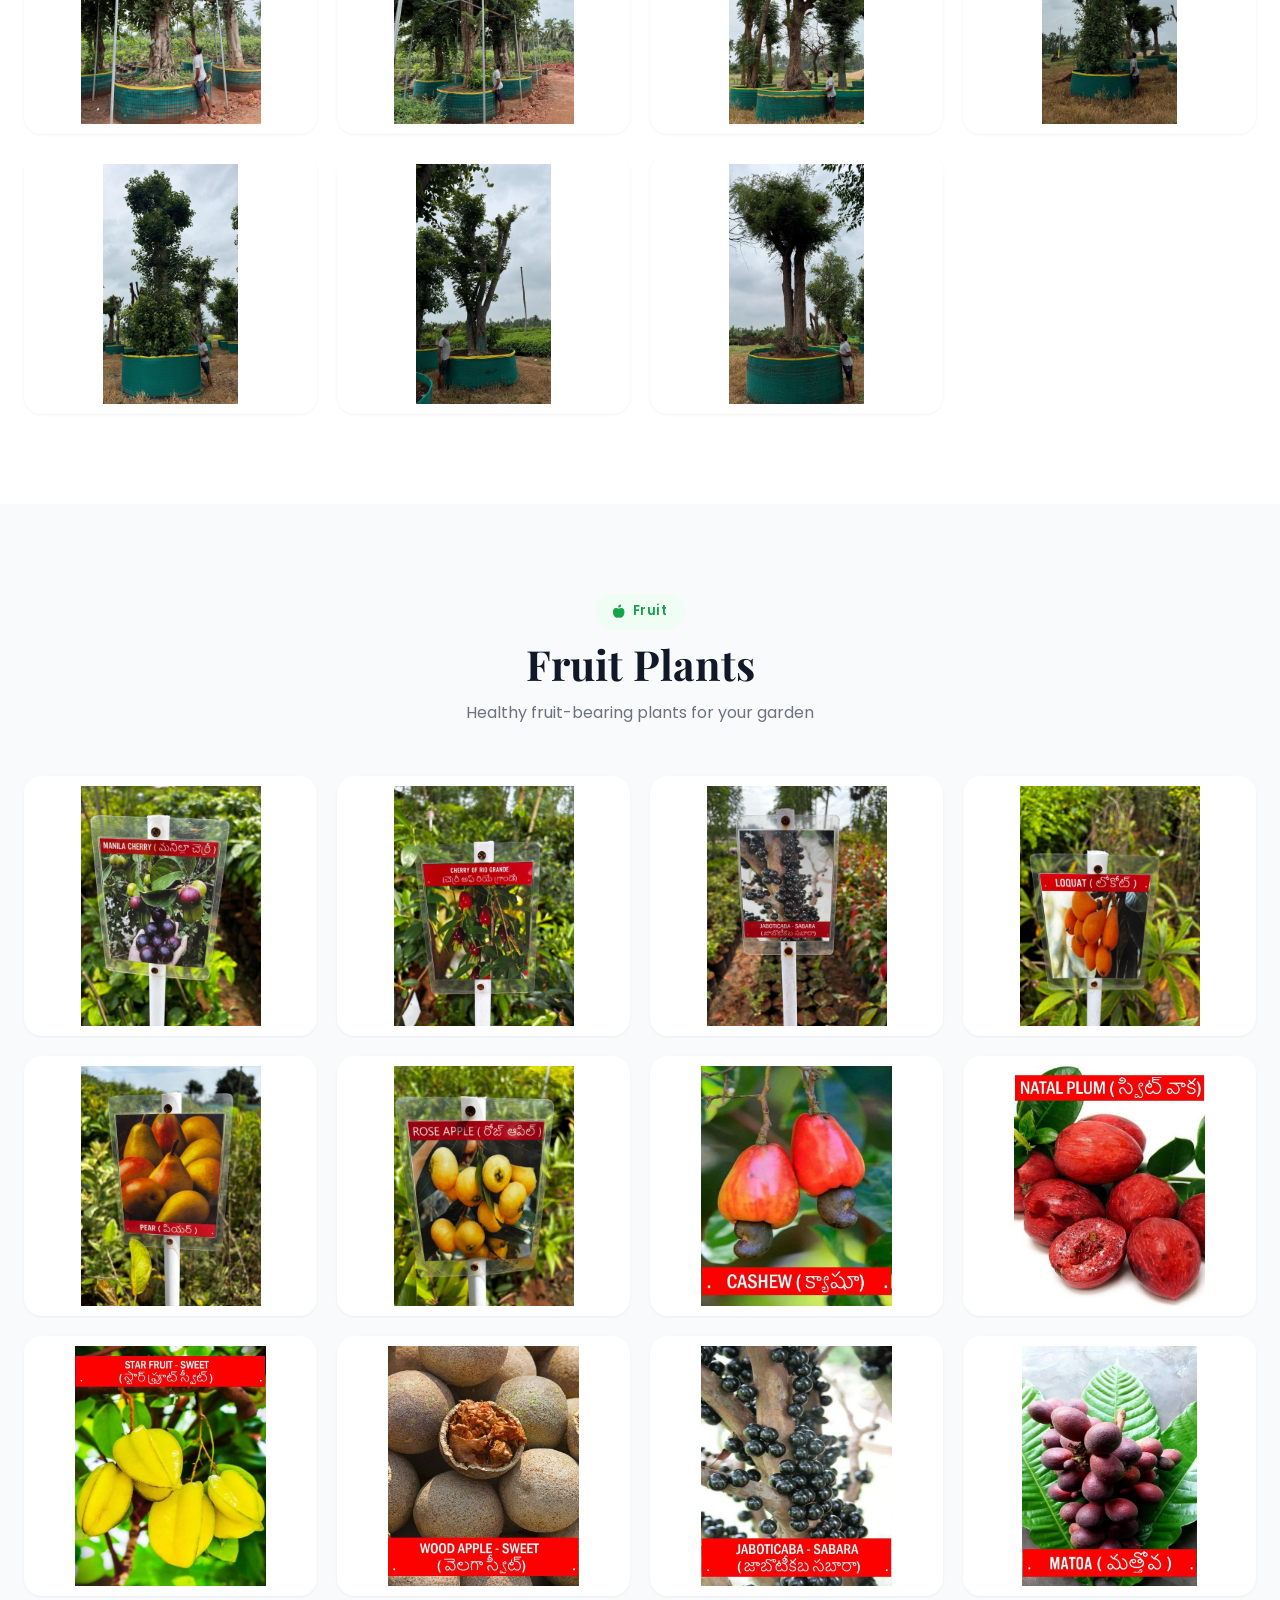
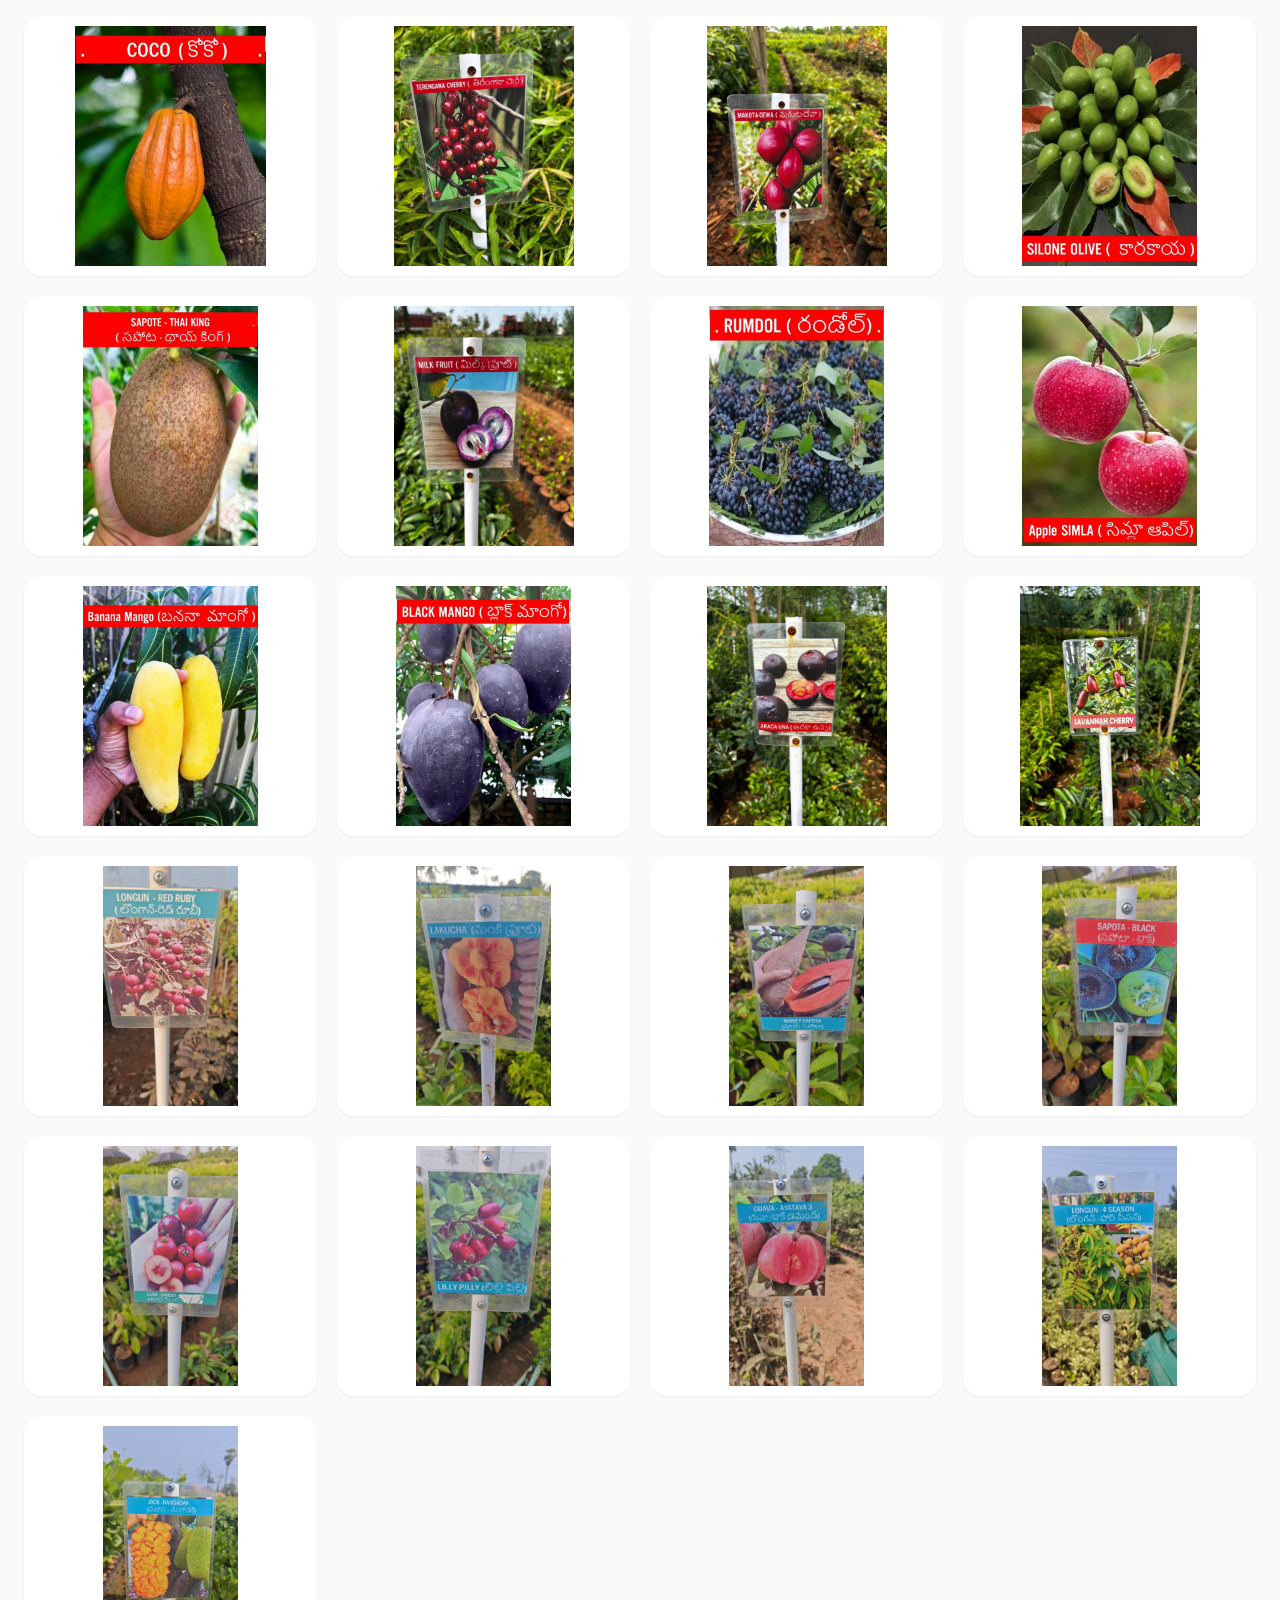
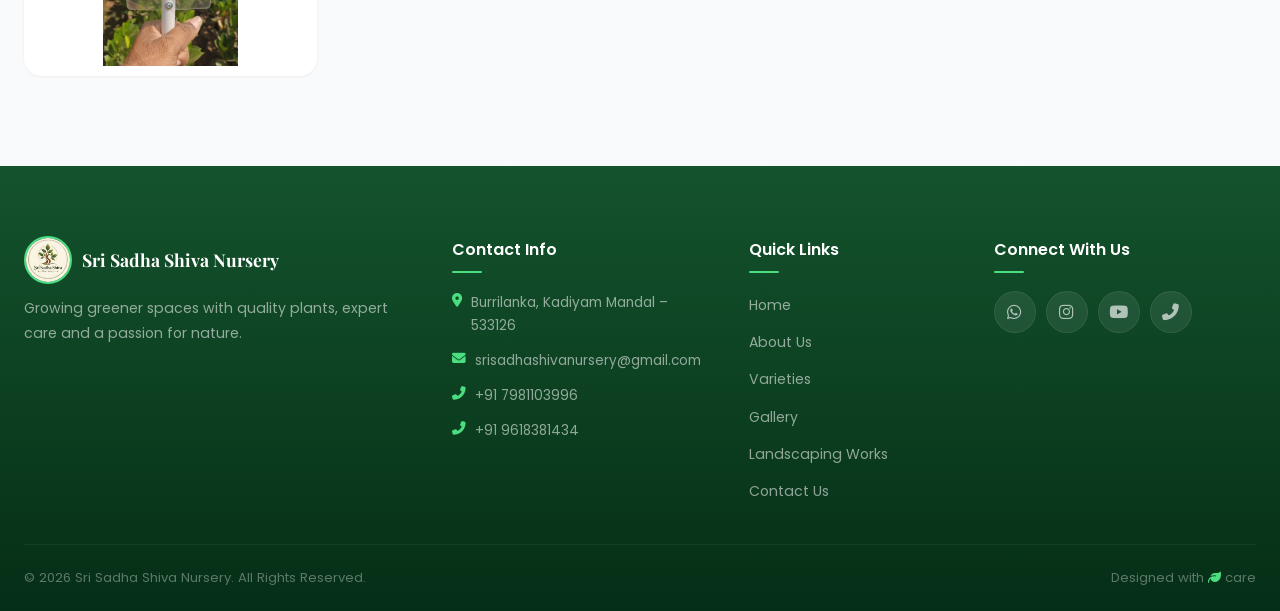
==== commit 4abf5f88: "Update logo, email, hero image, and hero text branding" ====
--- a/plants.html
+++ b/plants.html
@@ -26,7 +26,7 @@
 <header class="header" id="header">
     <div class="container header-inner">
         <a href="index.html" class="logo">
-            <img src="image copy 15.png" alt="Sri Sadha Shiva Nursery Logo" class="logo-img">
+            <img src="image copy 32.png" alt="Sri Sadha Shiva Nursery Logo" class="logo-img">
             <div class="logo-text">
                 <span class="logo-name">Sri Sadha Shiva</span>
                 <span class="logo-sub">NURSERY</span>
@@ -159,7 +159,7 @@
         <div class="footer-grid">
             <div class="footer-col">
                 <div class="footer-brand">
-                    <img src="image copy 15.png" alt="Logo" class="footer-logo">
+                    <img src="image copy 32.png" alt="Logo" class="footer-logo">
                     <h3>Sri Sadha Shiva Nursery</h3>
                 </div>
                 <p class="footer-desc">Growing greener spaces with quality plants, expert care and a passion for nature.</p>
@@ -168,7 +168,7 @@
                 <h4>Contact Info</h4>
                 <ul class="footer-contact">
                     <li><i class="fas fa-map-marker-alt"></i> Burrilanka, Kadiyam Mandal – 533126</li>
-                    <li><i class="fas fa-envelope"></i> <a href="mailto:tammalapuditataji@gmail.com">tammalapuditataji@gmail.com</a></li>
+                    <li><i class="fas fa-envelope"></i> <a href="mailto:srisadhashivanursery@gmail.com">srisadhashivanursery@gmail.com</a></li>
                     <li><i class="fas fa-phone-alt"></i> <a href="tel:7981103996">+91 7981103996</a></li>
                     <li><i class="fas fa-phone-alt"></i> <a href="tel:9618381434">+91 9618381434</a></li>
                 </ul>
--- a/styles.css
+++ b/styles.css
@@ -238,50 +238,76 @@
     transform: translate3d(0, 0, 0);
 }
 
-/* Hero Text Animation */
+/* ===== HERO BRAND OVERLAY (PREMIUM MODERN NURSERY) ===== */
 .hero-content {
-    position: absolute; top: 48%; left: 0; transform: translateY(-50%);
-    width: 100%; z-index: 10; pointer-events: none;
-    padding: 0 6%; text-align: left;
-}
-.hero-text-anim {
-    max-width: 700px;
+    position: absolute;
+    top: 50%;
+    left: 0;
+    transform: translateY(-50%);
+    width: 100%;
+    z-index: 10;
+    pointer-events: none;
+    padding: 0 7%;
+    text-align: left;
+}
+.hero-brand-wrap {
+    max-width: 760px;
+    pointer-events: auto;
     opacity: 0;
-}
-.hero-slide.active .hero-text-anim {
-    opacity: 1;
-}
-.hero-strip {
-    display: block;
+    transform: translateY(22px);
+}
+.hero-slide.active .hero-brand-wrap {
+    animation: heroBrandReveal 1s cubic-bezier(0.16, 1, 0.3, 1) 0.2s forwards;
+}
+.hero-badge {
+    display: inline-flex;
+    align-items: center;
+    gap: 8px;
+    padding: 6px 16px;
+    background: rgba(13, 38, 23, 0.55);
+    border: 1px solid rgba(134, 239, 172, 0.42);
+    border-radius: 50px;
+    color: #bbf7d0;
     font-family: 'Poppins', sans-serif;
-    font-size: 1.05rem;
-    font-weight: 600;
+    font-size: 0.84rem;
+    font-weight: 500;
+    letter-spacing: 2px;
     text-transform: uppercase;
-    letter-spacing: 3.5px;
-    color: #86efac;
-    margin-bottom: 12px;
-    text-shadow: 0 2px 12px rgba(0, 0, 0, 0.85);
-    opacity: 0;
-    transform: translateY(20px);
-}
-.hero-title-new {
+    backdrop-filter: blur(8px);
+    -webkit-backdrop-filter: blur(8px);
+    margin-bottom: 16px;
+    box-shadow: 0 4px 16px rgba(0, 0, 0, 0.25);
+}
+.hero-badge i {
+    color: #4ade80;
+    font-size: 0.85rem;
+}
+.hero-title {
     font-family: 'Playfair Display', Georgia, serif;
-    font-size: 3.8rem;
+    font-size: 3.75rem;
     font-weight: 700;
-    color: var(--white);
+    color: #ffffff;
     line-height: 1.15;
     letter-spacing: -0.5px;
-    text-shadow: 0 3px 22px rgba(0, 0, 0, 0.75), 0 1px 3px rgba(0, 0, 0, 0.9);
-    opacity: 0;
-    transform: translateY(24px);
-}
-.hero-slide.active .hero-strip {
-    animation: heroTextReveal 0.9s cubic-bezier(0.16, 1, 0.3, 1) 0.15s forwards;
-}
-.hero-slide.active .hero-title-new {
-    animation: heroTextReveal 1.1s cubic-bezier(0.16, 1, 0.3, 1) 0.3s forwards;
-}
-@keyframes heroTextReveal {
+    margin: 0 0 14px 0;
+    text-shadow:
+        0 2px 6px rgba(0, 20, 10, 0.8),
+        0 4px 22px rgba(0, 0, 0, 0.65),
+        0 1px 2px rgba(0, 0, 0, 0.9);
+}
+.hero-subtitle {
+    font-family: 'Poppins', sans-serif;
+    font-size: 1.12rem;
+    font-weight: 400;
+    color: rgba(255, 255, 255, 0.95);
+    line-height: 1.55;
+    letter-spacing: 0.5px;
+    margin: 0;
+    text-shadow:
+        0 2px 5px rgba(0, 20, 10, 0.85),
+        0 3px 16px rgba(0, 0, 0, 0.7);
+}
+@keyframes heroBrandReveal {
     from {
         opacity: 0;
         transform: translateY(22px);
@@ -740,7 +766,7 @@
 .footer-brand { display: flex; align-items: center; gap: 10px; margin-bottom: 12px; }
 .footer-logo {
     width: 48px; height: 48px; border-radius: 50%;
-    object-fit: cover; border: 2px solid var(--green-400);
+    object-fit: contain; border: 2px solid var(--green-400);
 }
 .footer-brand h3 {
     font-family: 'Playfair Display', serif; font-size: 1.1rem; color: var(--white);
@@ -922,6 +948,9 @@
 
 /* ===== RESPONSIVE ===== */
 @media (max-width: 1024px) {
+    .hero-title { font-size: 2.85rem; }
+    .hero-subtitle { font-size: 1.02rem; }
+    .hero-brand-wrap { max-width: 620px; }
     .collections-grid { grid-template-columns: repeat(2, 1fr); gap: 20px; }
     .footer-grid { grid-template-columns: repeat(2, 1fr); }
     .landscape-layout { grid-template-columns: 1fr; }
@@ -959,21 +988,55 @@
     }
 
     .hero-img {
-        height: calc(100vh - 95px);
+        height: 65vw;
+        max-height: 320px;
+        min-height: 240px;
         object-fit: cover;
+        object-position: center;
     }
     .hero-content {
-        padding: 0 22px;
-        top: 48%;
-    }
-    .hero-title-new {
-        font-size: 2.15rem;
-        line-height: 1.2;
-    }
-    .hero-strip {
+        padding: 0 20px;
+        top: 50%;
+    }
+    .hero-brand-wrap {
+        max-width: 85%;
+    }
+    .hero-badge {
+        font-size: 0.74rem;
+        letter-spacing: 1.5px;
+        padding: 5px 12px;
+        margin-bottom: 10px;
+        gap: 6px;
+    }
+    .hero-badge i {
+        font-size: 0.74rem;
+    }
+    .hero-title {
+        font-size: 1.85rem;
+        line-height: 1.18;
+        margin-bottom: 8px;
+    }
+    .hero-subtitle {
+        font-size: 0.88rem;
+        line-height: 1.45;
+    }
+    .hero-arrow {
+        width: 36px;
+        height: 36px;
         font-size: 0.85rem;
-        letter-spacing: 2.5px;
-        margin-bottom: 8px;
+    }
+    .hero-prev { left: 10px; }
+    .hero-next { right: 10px; }
+    .hero-dots {
+        bottom: 12px;
+        gap: 8px;
+    }
+    .dot {
+        width: 8px;
+        height: 8px;
+    }
+    .dot.active {
+        width: 22px;
     }
     .about-grid { grid-template-columns: 1fr; gap: 35px; }
     .about-image img { width: 100%; height: auto; aspect-ratio: 3 / 2; }
@@ -1008,16 +1071,56 @@
 }
 
 @media (max-width: 480px) {
+    .logo-img {
+        width: 52px;
+        height: 52px;
+    }
+    .logo-name {
+        font-size: 1.1rem;
+    }
+    .logo-sub {
+        font-size: 0.64rem;
+    }
     .hero-img {
-        height: calc(100vh - 90px);
-    }
-    .hero-title-new {
-        font-size: 1.85rem;
-    }
-    .hero-strip {
+        height: 68vw;
+        max-height: 290px;
+        min-height: 230px;
+        object-fit: cover;
+        object-position: center;
+    }
+    .hero-content {
+        padding: 0 16px;
+        top: 50%;
+    }
+    .hero-brand-wrap {
+        max-width: 100%;
+    }
+    .hero-badge {
+        font-size: 0.68rem;
+        letter-spacing: 1.2px;
+        padding: 4px 10px;
+        margin-bottom: 8px;
+        gap: 5px;
+    }
+    .hero-badge i {
+        font-size: 0.68rem;
+    }
+    .hero-title {
+        font-size: 1.55rem;
+        line-height: 1.18;
+        margin-bottom: 6px;
+    }
+    .hero-subtitle {
         font-size: 0.8rem;
-        letter-spacing: 2px;
-    }
+        line-height: 1.4;
+    }
+    .hero-arrow {
+        width: 32px;
+        height: 32px;
+        font-size: 0.78rem;
+    }
+    .hero-prev { left: 8px; }
+    .hero-next { right: 8px; }
     .collections-grid { grid-template-columns: 1fr; }
     .gallery-grid { grid-template-columns: 1fr; }
     .plant-grid { grid-template-columns: 1fr; }
